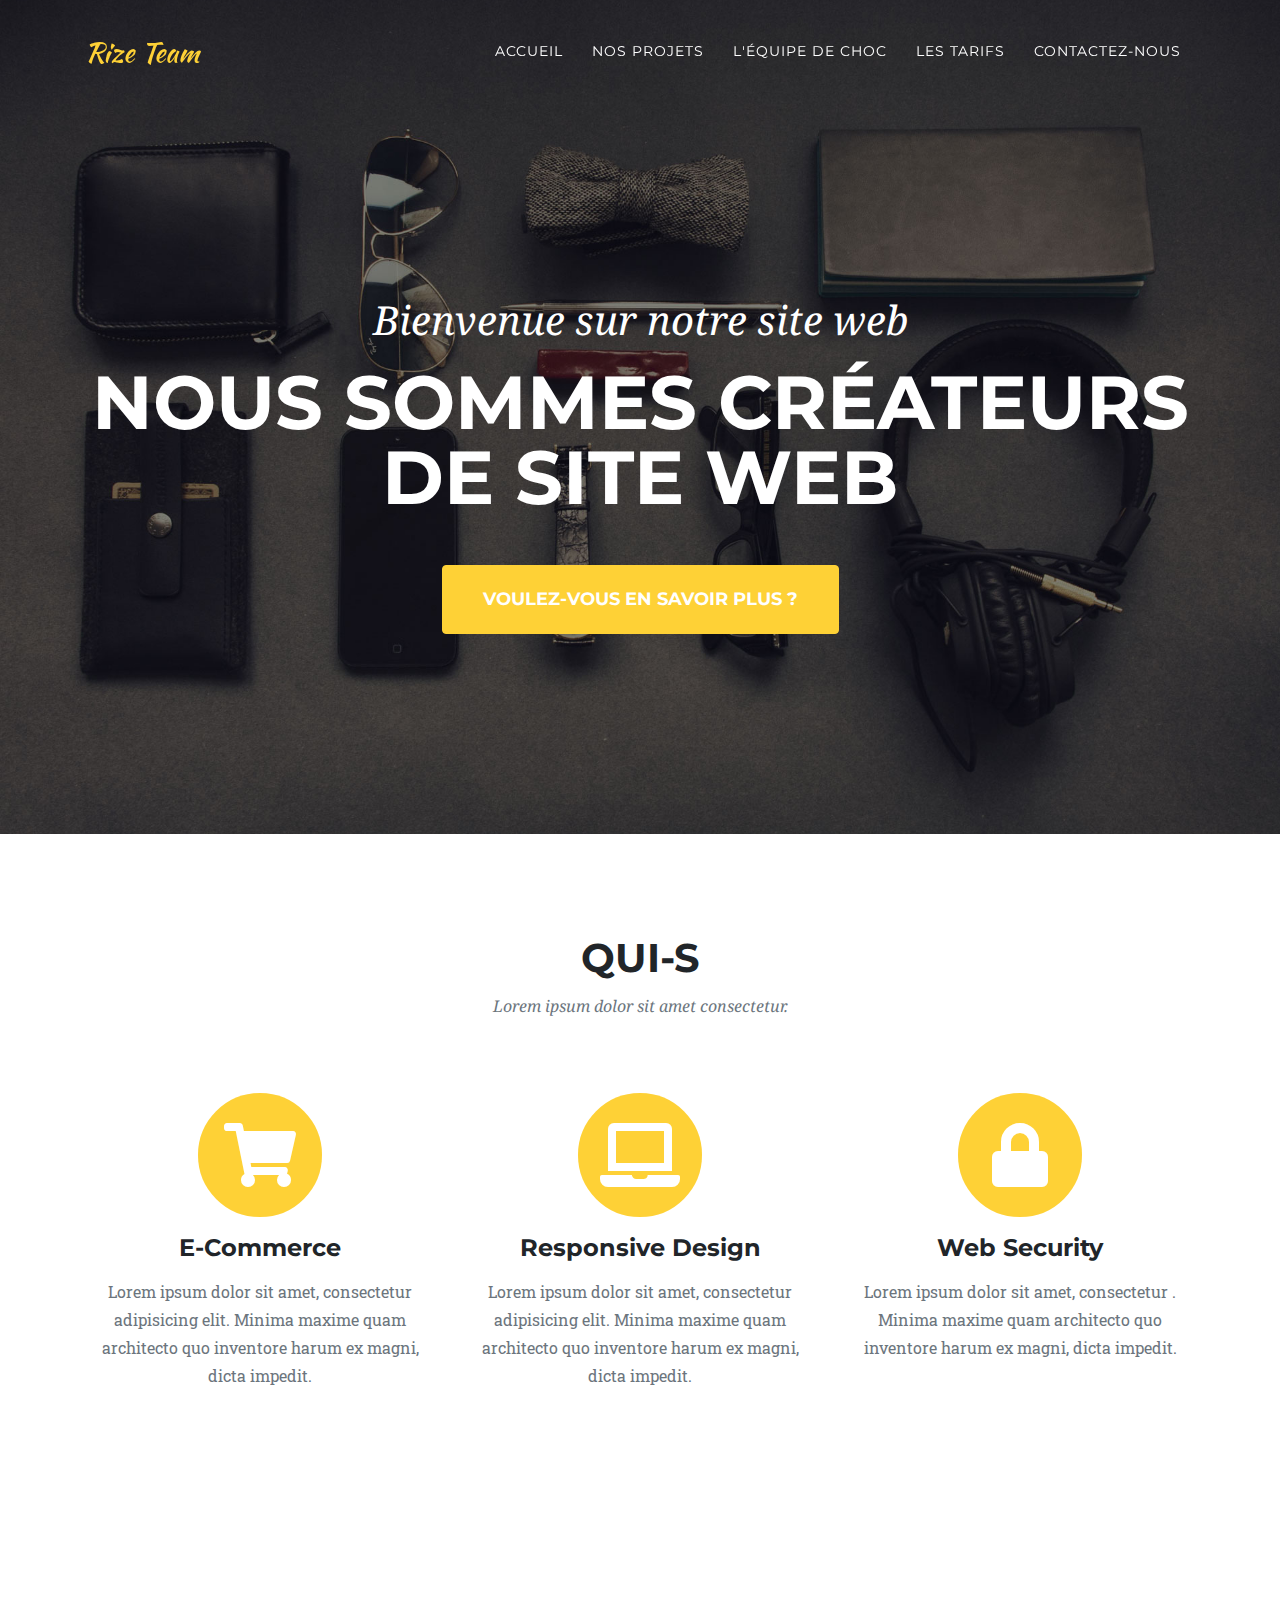
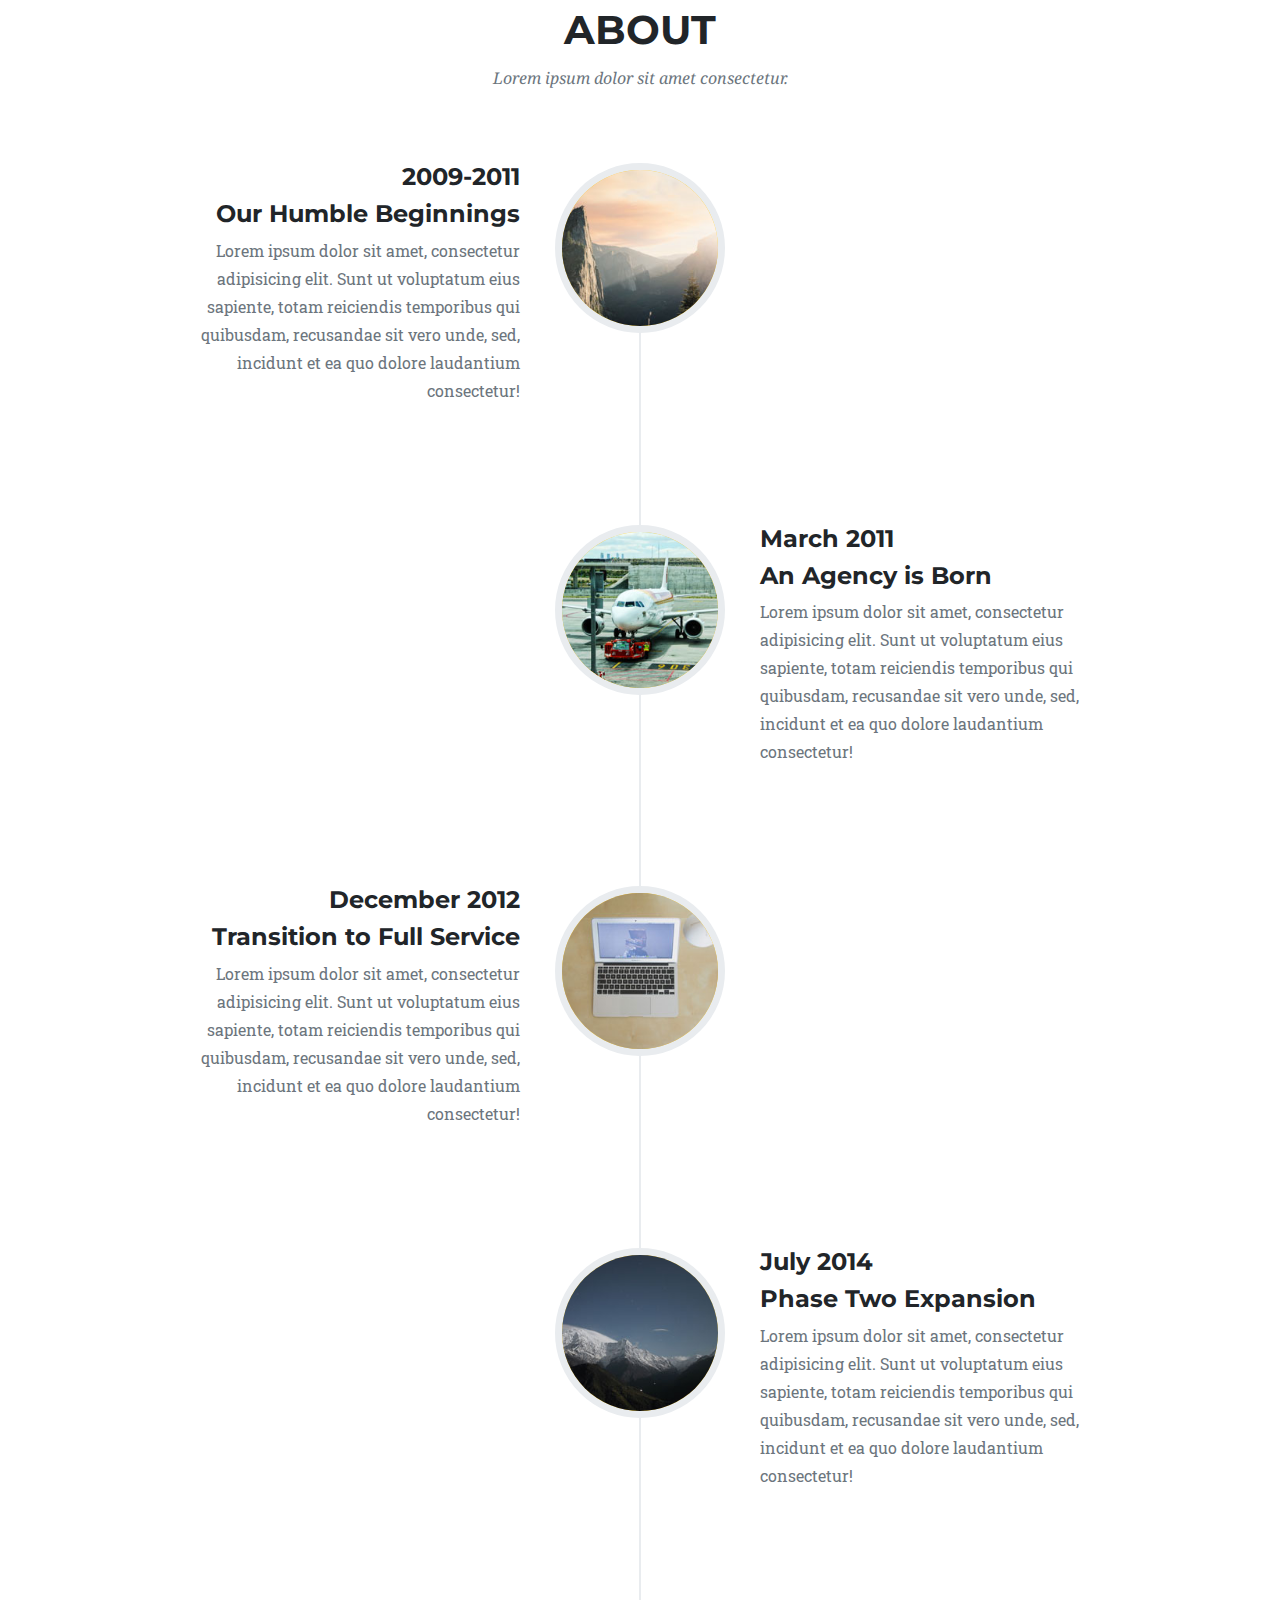
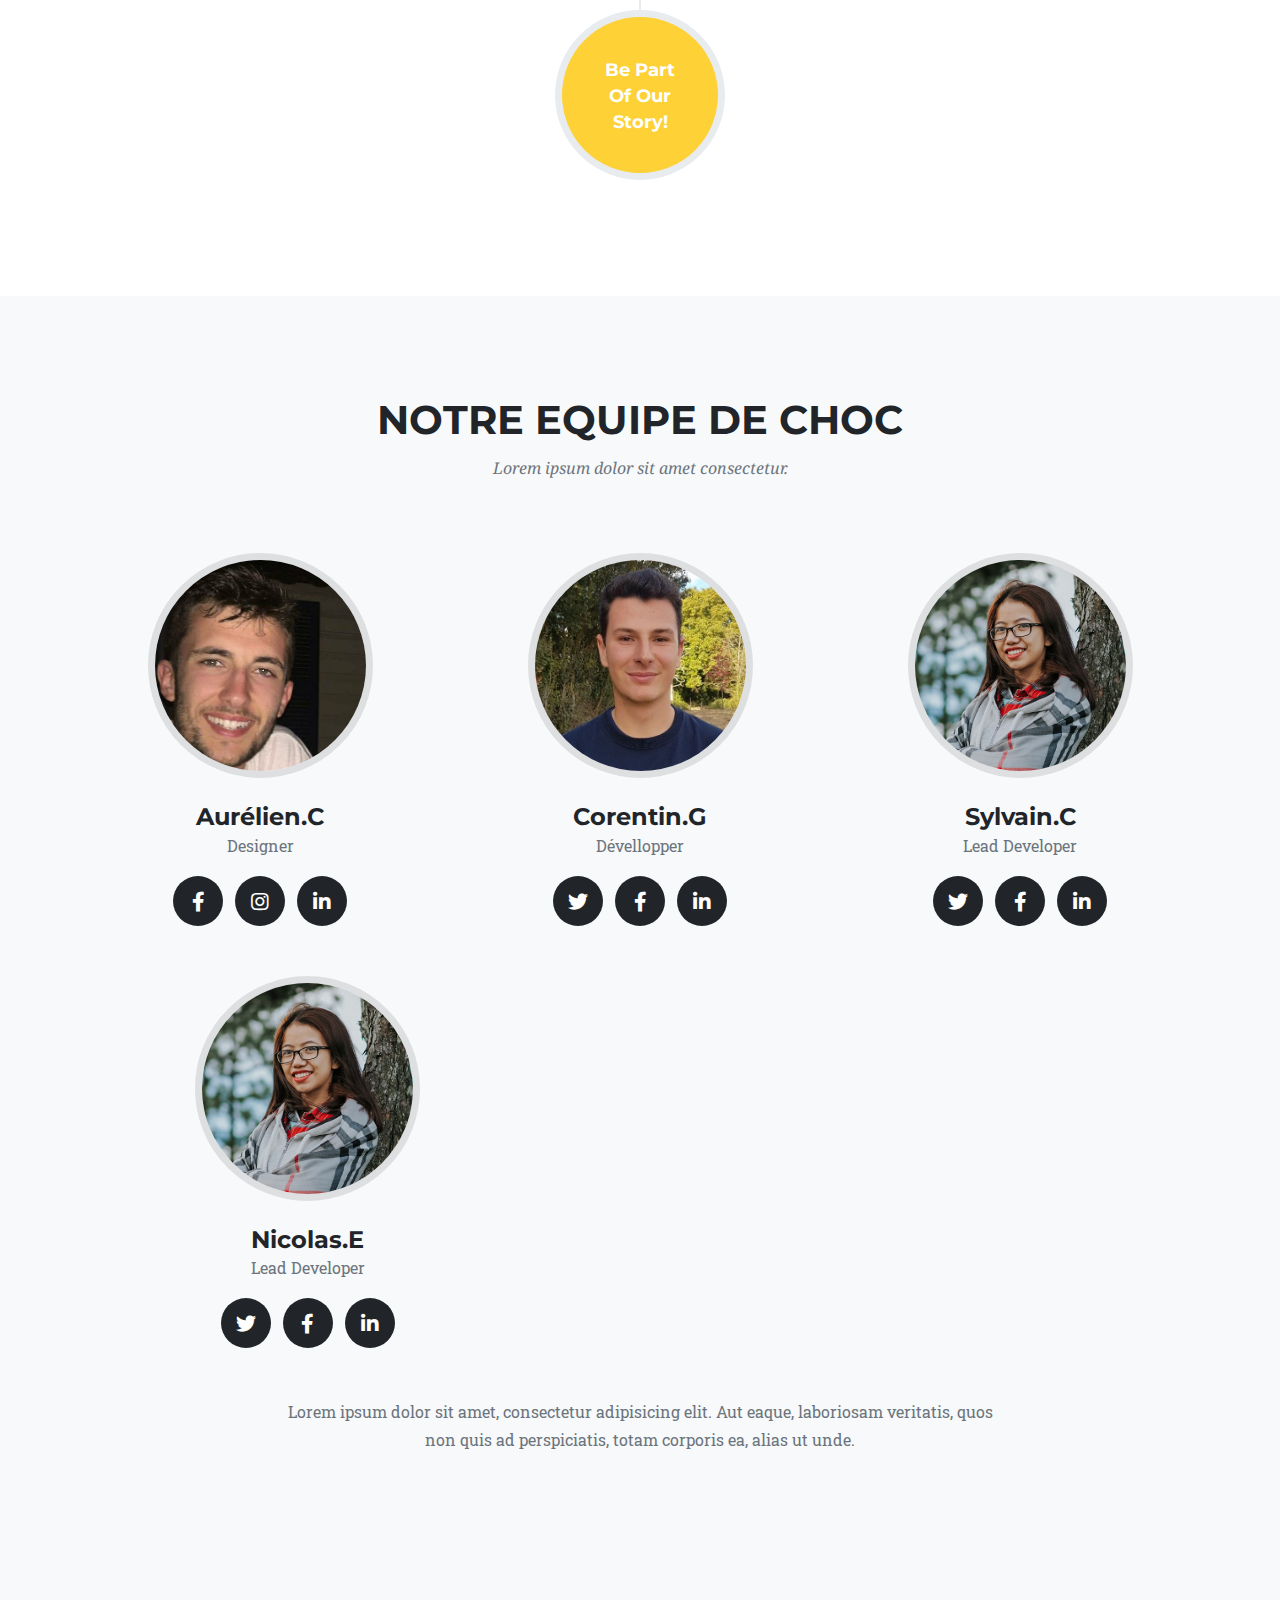
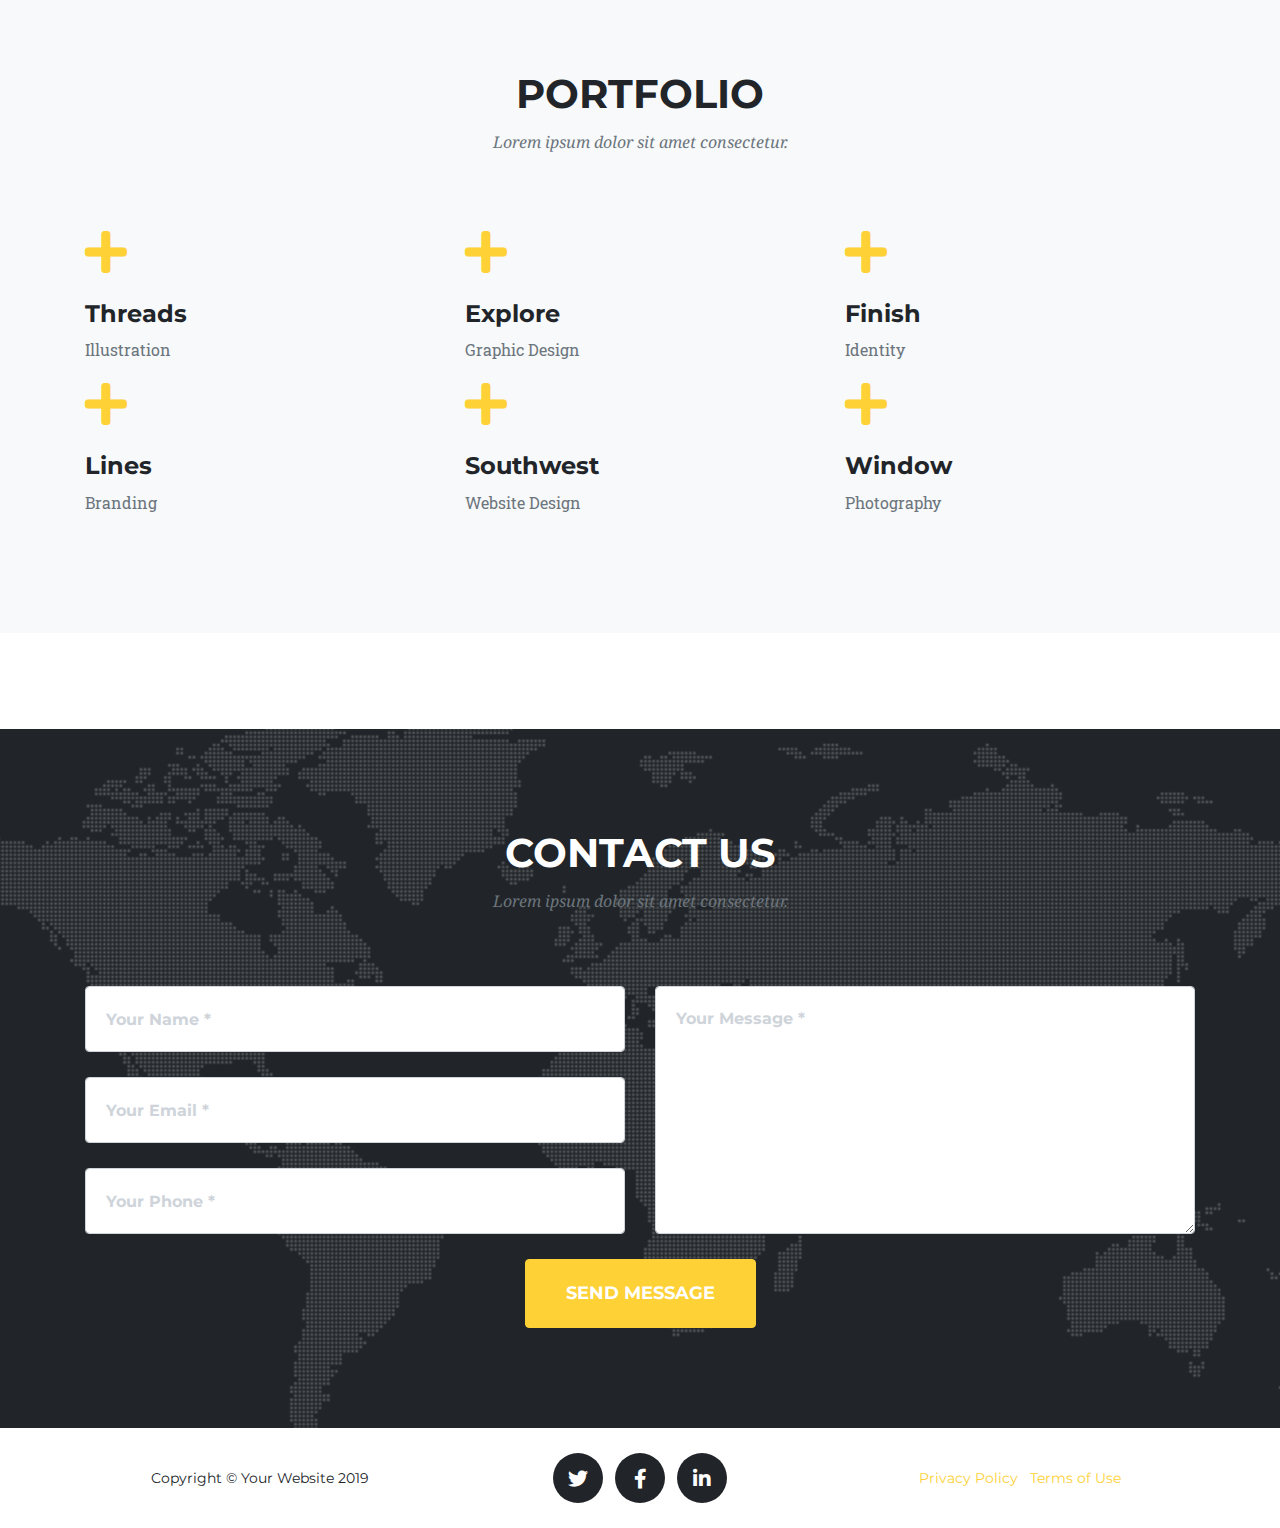
==== src/index.html @ c2635d5c "Hey 2" ====
<!DOCTYPE html>
<html lang="en">

<head>

  <meta charset="utf-8">
  <meta name="viewport" content="width=device-width, initial-scale=1, shrink-to-fit=no">
  <meta name="description" content="">
  <meta name="author" content="">

  <title>Rize Project</title>

  <!-- Bootstrap core CSS -->
  <link href="../vendor/bootstrap/css/bootstrap.min.css" rel="stylesheet">

  <!-- Custom fonts for this template -->
  <link href="../vendor/fontawesome-free/css/all.min.css" rel="stylesheet" type="text/css">
  <link href="https://fonts.googleapis.com/css?family=Montserrat:400,700" rel="stylesheet" type="text/css">
  <link href='https://fonts.googleapis.com/css?family=Kaushan+Script' rel='stylesheet' type='text/css'>
  <link href='https://fonts.googleapis.com/css?family=Droid+Serif:400,700,400italic,700italic' rel='stylesheet' type='text/css'>
  <link href='https://fonts.googleapis.com/css?family=Roboto+Slab:400,100,300,700' rel='stylesheet' type='text/css'>

  <!-- Custom styles for this template -->
  <link href="../css/agency.min.css" rel="stylesheet">
  <title>ta daronne corentin</title>

</head>

<body id="page-top">

  <!-- Navigation -->
  <nav class="navbar navbar-expand-lg navbar-dark fixed-top" id="mainNav">
    <div class="container">
      <a class="navbar-brand js-scroll-trigger" href="#page-top">Rize Team</a>
      <button class="navbar-toggler navbar-toggler-right" type="button" data-toggle="collapse" data-target="#navbarResponsive" aria-controls="navbarResponsive" aria-expanded="false" aria-label="Toggle navigation">
        Menu
        <i class="fas fa-bars"></i>
      </button>
      <div class="collapse navbar-collapse" id="navbarResponsive">
        <ul class="navbar-nav text-uppercase ml-auto">
          <li class="nav-item">
            <a class="nav-link js-scroll-trigger" href="#main">accueil</a>
          </li>
          <li class="nav-item">
            <a class="nav-link js-scroll-trigger" href="#ourProject">Nos projets</a>
          </li>
          <li class="nav-item">
            <a class="nav-link js-scroll-trigger" href="#team">L'équipe de choc</a>
          </li>
          <li class="nav-item">
            <a class="nav-link js-scroll-trigger" href="#price">Les tarifs</a>
          </li>         
        
          <li class="nav-item">
            <a class="nav-link js-scroll-trigger" href="#contact">Contactez-nous</a>
          </li>
        </ul>
      </div>
    </div>
  </nav>

  <!-- Header -->
  <header class="masthead">
    <div class="container">
      <div class="intro-text">
        <div class="intro-lead-in">Bienvenue sur notre site web</div>
        <div class="intro-heading text-uppercase">nous sommes créateurs de site web</div>
        <a class="btn btn-primary btn-xl text-uppercase js-scroll-trigger" href="#services">Voulez-vous en savoir plus ?</a>
      </div>
    </div>
  </header>

  <!-- Services -->
  <section class="page-section" id="main">
    <div class="container">
      <div class="row">
        <div class="col-lg-12 text-center">
          <h2 class="section-heading text-uppercase">Qui-s</h2>
          <h3 class="section-subheading text-muted">Lorem ipsum dolor sit amet consectetur.</h3>
        </div>
      </div>
      <div class="row text-center">
        <div class="col-md-4">
          <span class="fa-stack fa-4x">
            <i class="fas fa-circle fa-stack-2x text-primary"></i>
            <i class="fas fa-shopping-cart fa-stack-1x fa-inverse"></i>
          </span>
          <h4 class="service-heading">E-Commerce</h4>
          <p class="text-muted">Lorem ipsum dolor sit amet, consectetur adipisicing elit. Minima maxime quam architecto quo inventore harum ex magni, dicta impedit.</p>
        </div>
        <div class="col-md-4">
          <span class="fa-stack fa-4x">
            <i class="fas fa-circle fa-stack-2x text-primary"></i>
            <i class="fas fa-laptop fa-stack-1x fa-inverse"></i>
          </span>
          <h4 class="service-heading">Responsive Design</h4>
          <p class="text-muted">Lorem ipsum dolor sit amet, consectetur adipisicing elit. Minima maxime quam architecto quo inventore harum ex magni, dicta impedit.</p>
        </div>
        <div class="col-md-4">
          <span class="fa-stack fa-4x">
            <i class="fas fa-circle fa-stack-2x text-primary"></i>
            <i class="fas fa-lock fa-stack-1x fa-inverse"></i>
          </span>
          <h4 class="service-heading">Web Security</h4>
          <p class="text-muted">Lorem ipsum dolor sit amet, consectetur . Minima maxime quam architecto quo inventore harum ex magni, dicta impedit.</p>
        </div>
      </div>
    </div>
  </section>


  <!-- ourProject -->
  <section class="page-section" id="ourProject">
    <div class="container">
      <div class="row">
        <div class="col-lg-12 text-center">
          <h2 class="section-heading text-uppercase">About</h2>
          <h3 class="section-subheading text-muted">Lorem ipsum dolor sit amet consectetur.</h3>
        </div>
      </div>
      <div class="row">
        <div class="col-lg-12">
          <ul class="timeline">
            <li>
              <div class="timeline-image">
                <img class="rounded-circle img-fluid" src="../img/about/1.jpg" alt="">
              </div>
              <div class="timeline-panel">
                <div class="timeline-heading">
                  <h4>2009-2011</h4>
                  <h4 class="subheading">Our Humble Beginnings</h4>
                </div>
                <div class="timeline-body">
                  <p class="text-muted">Lorem ipsum dolor sit amet, consectetur adipisicing elit. Sunt ut voluptatum eius sapiente, totam reiciendis temporibus qui quibusdam, recusandae sit vero unde, sed, incidunt et ea quo dolore laudantium consectetur!</p>
                </div>
              </div>
            </li>
            <li class="timeline-inverted">
              <div class="timeline-image">
                <img class="rounded-circle img-fluid" src="../img/about/2.jpg" alt="">
              </div>
              <div class="timeline-panel">
                <div class="timeline-heading">
                  <h4>March 2011</h4>
                  <h4 class="subheading">An Agency is Born</h4>
                </div>
                <div class="timeline-body">
                  <p class="text-muted">Lorem ipsum dolor sit amet, consectetur adipisicing elit. Sunt ut voluptatum eius sapiente, totam reiciendis temporibus qui quibusdam, recusandae sit vero unde, sed, incidunt et ea quo dolore laudantium consectetur!</p>
                </div>
              </div>
            </li>
            <li>
              <div class="timeline-image">
                <img class="rounded-circle img-fluid" src="../img/about/3.jpg" alt="">
              </div>
              <div class="timeline-panel">
                <div class="timeline-heading">
                  <h4>December 2012</h4>
                  <h4 class="subheading">Transition to Full Service</h4>
                </div>
                <div class="timeline-body">
                  <p class="text-muted">Lorem ipsum dolor sit amet, consectetur adipisicing elit. Sunt ut voluptatum eius sapiente, totam reiciendis temporibus qui quibusdam, recusandae sit vero unde, sed, incidunt et ea quo dolore laudantium consectetur!</p>
                </div>
              </div>
            </li>
            <li class="timeline-inverted">
              <div class="timeline-image">
                <img class="rounded-circle img-fluid" src="../img/about/4.jpg" alt="">
              </div>
              <div class="timeline-panel">
                <div class="timeline-heading">
                  <h4>July 2014</h4>
                  <h4 class="subheading">Phase Two Expansion</h4>
                </div>
                <div class="timeline-body">
                  <p class="text-muted">Lorem ipsum dolor sit amet, consectetur adipisicing elit. Sunt ut voluptatum eius sapiente, totam reiciendis temporibus qui quibusdam, recusandae sit vero unde, sed, incidunt et ea quo dolore laudantium consectetur!</p>
                </div>
              </div>
            </li>
            <li class="timeline-inverted">
              <div class="timeline-image">
                <h4>Be Part
                  <br>Of Our
                  <br>Story!</h4>
              </div>
            </li>
          </ul>
        </div>
      </div>
    </div>
  </section>

<!--  Team -->
   <section class="bg-light page-section" id="team">
    <div class="container">
      <div class="row">
        <div class="col-lg-12 text-center">
          <h2 class="section-heading text-uppercase">Notre Equipe de choc</h2>
          <h3 class="section-subheading text-muted">Lorem ipsum dolor sit amet consectetur.</h3>
        </div>
      </div>
      <div class="row">
        <div class="col-sm-4">
          <div class="team-member">
            <img class="mx-auto rounded-circle" src="../img/team/ppAurel.jpg" alt="">
            <h4>Aurélien.C</h4>
            <p class="text-muted">Designer</p>
            <ul class="list-inline social-buttons">
              <li class="list-inline-item">
                <a href="https://www.facebook.com/aurelien.colloc">
                  <i class="fab fa-facebook-f"></i>
                </a>
              </li>
              <li class="list-inline-item">
                <a href="https://www.instagram.com/aurelien.colloc/">
                  <i class="fab fa-instagram"></i>
                </a>
              </li>
              <li class="list-inline-item">
                <a href="https://www.linkedin.com/in/aur%C3%A9lien-colloc-49581a16b/">
                  <i class="fab fa-linkedin-in"></i>
                </a>
              </li>
            </ul>
          </div>
        </div>
        <div class="col-sm-4">
          <div class="team-member">
            <img class="mx-auto rounded-circle" src="../img/team/ppCoco.jpg" alt="">
            <h4>Corentin.G</h4>
            <p class="text-muted">Dévellopper</p>
            <ul class="list-inline social-buttons">
              <li class="list-inline-item">
                <a href="#">
                  <i class="fab fa-twitter"></i>
                </a>
              </li>
              <li class="list-inline-item">
                <a href="#https://www.facebook.com/corentin.gautier.716">
                  <i class="fab fa-facebook-f"></i>
                </a>
              </li>
              <li class="list-inline-item">
                <a href="#https://www.linkedin.com/in/corentin-gautier-b81b11162/">
                  <i class="fab fa-linkedin-in"></i>
                </a>
              </li>
            </ul>
          </div>
        </div>
        <div class="col-sm-4">
          <div class="team-member">
            <img class="mx-auto rounded-circle" src="../img/team/3.jpg" alt="">
            <h4>Sylvain.C</h4>
            <p class="text-muted">Lead Developer</p>
            <ul class="list-inline social-buttons">
              <li class="list-inline-item">
                <a href="#">
                  <i class="fab fa-twitter"></i>
                </a>
              </li>
              <li class="list-inline-item">
                <a href="#">
                  <i class="fab fa-facebook-f"></i>
                </a>
              </li>
              <li class="list-inline-item">
                <a href="#">
                  <i class="fab fa-linkedin-in"></i>
                </a>
              </li>
            </ul>
          </div>
        </div>
        <div class="col-sm-5" class = "align-center">
          <div class="team-member">
            <img class="mx-auto rounded-circle" src="../img/team/3.jpg" alt="">
            <h4>Nicolas.E</h4>
            <p class="text-muted">Lead Developer</p>
            <ul class="list-inline social-buttons">
              <li class="list-inline-item">
                <a href="#">
                  <i class="fab fa-twitter"></i>
                </a>
              </li>
              <li class="list-inline-item">
                <a href="#">
                  <i class="fab fa-facebook-f"></i>
                </a>
              </li>
              <li class="list-inline-item">
                <a href="#">
                  <i class="fab fa-linkedin-in"></i>
                </a>
              </li>
            </ul>
          </div>
        </div>
      </div>
      <div class="row">
        <div class="col-lg-8 mx-auto text-center">
          <p class="large text-muted">Lorem ipsum dolor sit amet, consectetur adipisicing elit. Aut eaque, laboriosam veritatis, quos non quis ad perspiciatis, totam corporis ea, alias ut unde.</p>
        </div>
      </div>
    </div>
  </section>

  <!-- Portfolio Grid -->
  <section class="bg-light page-section" id="price">
    <div class="container">
      <div class="row">
        <div class="col-lg-12 text-center">
          <h2 class="section-heading text-uppercase">Portfolio</h2>
          <h3 class="section-subheading text-muted">Lorem ipsum dolor sit amet consectetur.</h3>
        </div>
      </div>
      <div class="row">
        <div class="col-md-4 col-sm-6 portfolio-item">
          <a class="portfolio-link" data-toggle="modal" href="#portfolioModal1">
            <div class="portfolio-hover">
              <div class="portfolio-hover-content">
                <i class="fas fa-plus fa-3x"></i>
              </div>
            </div>
            <img class="img-fluid" src="img/portfolio/01-thumbnail.jpg" alt="">
          </a>
          <div class="portfolio-caption">
            <h4>Threads</h4>
            <p class="text-muted">Illustration</p>
          </div>
        </div>
        <div class="col-md-4 col-sm-6 portfolio-item">
          <a class="portfolio-link" data-toggle="modal" href="#portfolioModal2">
            <div class="portfolio-hover">
              <div class="portfolio-hover-content">
                <i class="fas fa-plus fa-3x"></i>
              </div>
            </div>
            <img class="img-fluid" src="img/portfolio/02-thumbnail.jpg" alt="">
          </a>
          <div class="portfolio-caption">
            <h4>Explore</h4>
            <p class="text-muted">Graphic Design</p>
          </div>
        </div>
        <div class="col-md-4 col-sm-6 portfolio-item">
          <a class="portfolio-link" data-toggle="modal" href="#portfolioModal3">
            <div class="portfolio-hover">
              <div class="portfolio-hover-content">
                <i class="fas fa-plus fa-3x"></i>
              </div>
            </div>
            <img class="img-fluid" src="img/portfolio/03-thumbnail.jpg" alt="">
          </a>
          <div class="portfolio-caption">
            <h4>Finish</h4>
            <p class="text-muted">Identity</p>
          </div>
        </div>
        <div class="col-md-4 col-sm-6 portfolio-item">
          <a class="portfolio-link" data-toggle="modal" href="#portfolioModal4">
            <div class="portfolio-hover">
              <div class="portfolio-hover-content">
                <i class="fas fa-plus fa-3x"></i>
              </div>
            </div>
            <img class="img-fluid" src="img/portfolio/04-thumbnail.jpg" alt="">
          </a>
          <div class="portfolio-caption">
            <h4>Lines</h4>
            <p class="text-muted">Branding</p>
          </div>
        </div>
        <div class="col-md-4 col-sm-6 portfolio-item">
          <a class="portfolio-link" data-toggle="modal" href="#portfolioModal5">
            <div class="portfolio-hover">
              <div class="portfolio-hover-content">
                <i class="fas fa-plus fa-3x"></i>
              </div>
            </div>
            <img class="img-fluid" src="img/portfolio/05-thumbnail.jpg" alt="">
          </a>
          <div class="portfolio-caption">
            <h4>Southwest</h4>
            <p class="text-muted">Website Design</p>
          </div>
        </div>
        <div class="col-md-4 col-sm-6 portfolio-item">
          <a class="portfolio-link" data-toggle="modal" href="#portfolioModal6">
            <div class="portfolio-hover">
              <div class="portfolio-hover-content">
                <i class="fas fa-plus fa-3x"></i>
              </div>
            </div>
            <img class="img-fluid" src="img/portfolio/06-thumbnail.jpg" alt="">
          </a>
          <div class="portfolio-caption">
            <h4>Window</h4>
            <p class="text-muted">Photography</p>
          </div>
        </div>
      </div>
    </div>
  </section>

  

 

  <!-- Clients -->
  <section class="py-5">
    <div class="container">
      <div class="row">
        <div class="col-md-3 col-sm-6">
          <a href="#">
            <img class="img-fluid d-block mx-auto" src="img/logos/envato.jpg" alt="">
          </a>
        </div>
        <div class="col-md-3 col-sm-6">
          <a href="#">
            <img class="img-fluid d-block mx-auto" src="img/logos/designmodo.jpg" alt="">
          </a>
        </div>
        <div class="col-md-3 col-sm-6">
          <a href="#">
            <img class="img-fluid d-block mx-auto" src="img/logos/themeforest.jpg" alt="">
          </a>
        </div>
        <div class="col-md-3 col-sm-6">
          <a href="#">
            <img class="img-fluid d-block mx-auto" src="img/logos/creative-market.jpg" alt="">
          </a>
        </div>
      </div>
    </div>
  </section>

  <!-- Contact -->
  <section class="page-section" id="contact">
    <div class="container">
      <div class="row">
        <div class="col-lg-12 text-center">
          <h2 class="section-heading text-uppercase">Contact Us</h2>
          <h3 class="section-subheading text-muted">Lorem ipsum dolor sit amet consectetur.</h3>
        </div>
      </div>
      <div class="row">
        <div class="col-lg-12">
          <form id="contactForm" name="sentMessage" novalidate="novalidate">
            <div class="row">
              <div class="col-md-6">
                <div class="form-group">
                  <input class="form-control" id="name" type="text" placeholder="Your Name *" required="required" data-validation-required-message="Please enter your name.">
                  <p class="help-block text-danger"></p>
                </div>
                <div class="form-group">
                  <input class="form-control" id="email" type="email" placeholder="Your Email *" required="required" data-validation-required-message="Please enter your email address.">
                  <p class="help-block text-danger"></p>
                </div>
                <div class="form-group">
                  <input class="form-control" id="phone" type="tel" placeholder="Your Phone *" required="required" data-validation-required-message="Please enter your phone number.">
                  <p class="help-block text-danger"></p>
                </div>
              </div>
              <div class="col-md-6">
                <div class="form-group">
                  <textarea class="form-control" id="message" placeholder="Your Message *" required="required" data-validation-required-message="Please enter a message."></textarea>
                  <p class="help-block text-danger"></p>
                </div>
              </div>
              <div class="clearfix"></div>
              <div class="col-lg-12 text-center">
                <div id="success"></div>
                <button id="sendMessageButton" class="btn btn-primary btn-xl text-uppercase" type="submit">Send Message</button>
              </div>
            </div>
          </form>
        </div>
      </div>
    </div>
  </section>

  <!-- Footer -->
  <footer class="footer">
    <div class="container">
      <div class="row align-items-center">
        <div class="col-md-4">
          <span class="copyright">Copyright &copy; Your Website 2019</span>
        </div>
        <div class="col-md-4">
          <ul class="list-inline social-buttons">
            <li class="list-inline-item">
              <a href="#">
                <i class="fab fa-twitter"></i>
              </a>
            </li>
            <li class="list-inline-item">
              <a href="#">
                <i class="fab fa-facebook-f"></i>
              </a>
            </li>
            <li class="list-inline-item">
              <a href="#">
                <i class="fab fa-linkedin-in"></i>
              </a>
            </li>
          </ul>
        </div>
        <div class="col-md-4">
          <ul class="list-inline quicklinks">
            <li class="list-inline-item">
              <a href="#">Privacy Policy</a>
            </li>
            <li class="list-inline-item">
              <a href="#">Terms of Use</a>
            </li>
          </ul>
        </div>
      </div>
    </div>
  </footer>

  <!-- Portfolio Modals -->

  <!-- Modal 1 -->
  <div class="portfolio-modal modal fade" id="portfolioModal1" tabindex="-1" role="dialog" aria-hidden="true">
    <div class="modal-dialog">
      <div class="modal-content">
        <div class="close-modal" data-dismiss="modal">
          <div class="lr">
            <div class="rl"></div>
          </div>
        </div>
        <div class="container">
          <div class="row">
            <div class="col-lg-8 mx-auto">
              <div class="modal-body">
                <!-- Project Details Go Here -->
                <h2 class="text-uppercase">Project Name</h2>
                <p class="item-intro text-muted">Lorem ipsum dolor sit amet consectetur.</p>
                <img class="img-fluid d-block mx-auto" src="img/portfolio/01-full.jpg" alt="">
                <p>Use this area to describe your project. Lorem ipsum dolor sit amet, consectetur adipisicing elit. Est blanditiis dolorem culpa incidunt minus dignissimos deserunt repellat aperiam quasi sunt officia expedita beatae cupiditate, maiores repudiandae, nostrum, reiciendis facere nemo!</p>
                <ul class="list-inline">
                  <li>Date: January 2017</li>
                  <li>Client: Threads</li>
                  <li>Category: Illustration</li>
                </ul>
                <button class="btn btn-primary" data-dismiss="modal" type="button">
                  <i class="fas fa-times"></i>
                  Close Project</button>
              </div>
            </div>
          </div>
        </div>
      </div>
    </div>
  </div>

  <!-- Modal 2 -->
  <div class="portfolio-modal modal fade" id="portfolioModal2" tabindex="-1" role="dialog" aria-hidden="true">
    <div class="modal-dialog">
      <div class="modal-content">
        <div class="close-modal" data-dismiss="modal">
          <div class="lr">
            <div class="rl"></div>
          </div>
        </div>
        <div class="container">
          <div class="row">
            <div class="col-lg-8 mx-auto">
              <div class="modal-body">
                <!-- Project Details Go Here -->
                <h2 class="text-uppercase">Project Name</h2>
                <p class="item-intro text-muted">Lorem ipsum dolor sit amet consectetur.</p>
                <img class="img-fluid d-block mx-auto" src="img/portfolio/02-full.jpg" alt="">
                <p>Use this area to describe your project. Lorem ipsum dolor sit amet, consectetur adipisicing elit. Est blanditiis dolorem culpa incidunt minus dignissimos deserunt repellat aperiam quasi sunt officia expedita beatae cupiditate, maiores repudiandae, nostrum, reiciendis facere nemo!</p>
                <ul class="list-inline">
                  <li>Date: January 2017</li>
                  <li>Client: Explore</li>
                  <li>Category: Graphic Design</li>
                </ul>
                <button class="btn btn-primary" data-dismiss="modal" type="button">
                  <i class="fas fa-times"></i>
                  Close Project</button>
              </div>
            </div>
          </div>
        </div>
      </div>
    </div>
  </div>

  <!-- Modal 3 -->
  <div class="portfolio-modal modal fade" id="portfolioModal3" tabindex="-1" role="dialog" aria-hidden="true">
    <div class="modal-dialog">
      <div class="modal-content">
        <div class="close-modal" data-dismiss="modal">
          <div class="lr">
            <div class="rl"></div>
          </div>
        </div>
        <div class="container">
          <div class="row">
            <div class="col-lg-8 mx-auto">
              <div class="modal-body">
                <!-- Project Details Go Here -->
                <h2 class="text-uppercase">Project Name</h2>
                <p class="item-intro text-muted">Lorem ipsum dolor sit amet consectetur.</p>
                <img class="img-fluid d-block mx-auto" src="img/portfolio/03-full.jpg" alt="">
                <p>Use this area to describe your project. Lorem ipsum dolor sit amet, consectetur adipisicing elit. Est blanditiis dolorem culpa incidunt minus dignissimos deserunt repellat aperiam quasi sunt officia expedita beatae cupiditate, maiores repudiandae, nostrum, reiciendis facere nemo!</p>
                <ul class="list-inline">
                  <li>Date: January 2017</li>
                  <li>Client: Finish</li>
                  <li>Category: Identity</li>
                </ul>
                <button class="btn btn-primary" data-dismiss="modal" type="button">
                  <i class="fas fa-times"></i>
                  Close Project</button>
              </div>
            </div>
          </div>
        </div>
      </div>
    </div>
  </div>

  <!-- Modal 4 -->
  <div class="portfolio-modal modal fade" id="portfolioModal4" tabindex="-1" role="dialog" aria-hidden="true">
    <div class="modal-dialog">
      <div class="modal-content">
        <div class="close-modal" data-dismiss="modal">
          <div class="lr">
            <div class="rl"></div>
          </div>
        </div>
        <div class="container">
          <div class="row">
            <div class="col-lg-8 mx-auto">
              <div class="modal-body">
                <!-- Project Details Go Here -->
                <h2 class="text-uppercase">Project Name</h2>
                <p class="item-intro text-muted">Lorem ipsum dolor sit amet consectetur.</p>
                <img class="img-fluid d-block mx-auto" src="img/portfolio/04-full.jpg" alt="">
                <p>Use this area to describe your project. Lorem ipsum dolor sit amet, consectetur adipisicing elit. Est blanditiis dolorem culpa incidunt minus dignissimos deserunt repellat aperiam quasi sunt officia expedita beatae cupiditate, maiores repudiandae, nostrum, reiciendis facere nemo!</p>
                <ul class="list-inline">
                  <li>Date: January 2017</li>
                  <li>Client: Lines</li>
                  <li>Category: Branding</li>
                </ul>
                <button class="btn btn-primary" data-dismiss="modal" type="button">
                  <i class="fas fa-times"></i>
                  Close Project</button>
              </div>
            </div>
          </div>
        </div>
      </div>
    </div>
  </div>

  <!-- Modal 5 -->
  <div class="portfolio-modal modal fade" id="portfolioModal5" tabindex="-1" role="dialog" aria-hidden="true">
    <div class="modal-dialog">
      <div class="modal-content">
        <div class="close-modal" data-dismiss="modal">
          <div class="lr">
            <div class="rl"></div>
          </div>
        </div>
        <div class="container">
          <div class="row">
            <div class="col-lg-8 mx-auto">
              <div class="modal-body">
                <!-- Project Details Go Here -->
                <h2 class="text-uppercase">Project Name</h2>
                <p class="item-intro text-muted">Lorem ipsum dolor sit amet consectetur.</p>
                <img class="img-fluid d-block mx-auto" src="../img/portfolio/05-full.jpg" alt="">
                <p>Use this area to describe your project. Lorem ipsum dolor sit amet, consectetur adipisicing elit. Est blanditiis dolorem culpa incidunt minus dignissimos deserunt repellat aperiam quasi sunt officia expedita beatae cupiditate, maiores repudiandae, nostrum, reiciendis facere nemo!</p>
                <ul class="list-inline">
                  <li>Date: January 2017</li>
                  <li>Client: Southwest</li>
                  <li>Category: Website Design</li>
                </ul>
                <button class="btn btn-primary" data-dismiss="modal" type="button">
                  <i class="fas fa-times"></i>
                  Close Project</button>
              </div>
            </div>
          </div>
        </div>
      </div>
    </div>
  </div>

  <!-- Modal 6 -->
  <div class="portfolio-modal modal fade" id="portfolioModal6" tabindex="-1" role="dialog" aria-hidden="true">
    <div class="modal-dialog">
      <div class="modal-content">
        <div class="close-modal" data-dismiss="modal">
          <div class="lr">
            <div class="rl"></div>
          </div>
        </div>
        <div class="container">
          <div class="row">
            <div class="col-lg-8 mx-auto">
              <div class="modal-body">
                <!-- Project Details Go Here -->
                <h2 class="text-uppercase">Project Name</h2>
                <p class="item-intro text-muted">Lorem ipsum dolor sit amet consectetur.</p>
                <img class="img-fluid d-block mx-auto" src="img/portfolio/06-full.jpg" alt="">
                <p>Use this area to describe your project. Lorem ipsum dolor sit amet, consectetur adipisicing elit. Est blanditiis dolorem culpa incidunt minus dignissimos deserunt repellat aperiam quasi sunt officia expedita beatae cupiditate, maiores repudiandae, nostrum, reiciendis facere nemo!</p>
                <ul class="list-inline">
                  <li>Date: January 2017</li>
                  <li>Client: Window</li>
                  <li>Category: Photography</li>
                </ul>
                <button class="btn btn-primary" data-dismiss="modal" type="button">
                  <i class="fas fa-times"></i>
                  Close Project</button>
              </div>
            </div>
          </div>
        </div>
      </div>
    </div>
  </div>

  <!-- Bootstrap core JavaScript -->
  <script src="../vendor/jquery/jquery.min.js"></script>
  <script src="../vendor/bootstrap/js/bootstrap.bundle.min.js"></script>

  <!-- Plugin JavaScript -->
  <script src="../vendor/jquery-easing/jquery.easing.min.js"></script>

  <!-- Contact form JavaScript -->
  <script src="../js/jqBootstrapValidation.js"></script>
  <script src="../js/contact_me.js"></script>

  <!-- Custom scripts for this template -->
  <script src="../js/agency.min.js"></script>

</body>

</html>
---- css/agency.min.css ----
/*!
 * Start Bootstrap - Agency v5.2.2 (https://startbootstrap.com/template-overviews/agency)
 * Copyright 2013-2019 Start Bootstrap
 * Licensed under MIT (https://github.com/BlackrockDigital/startbootstrap-agency/blob/master/LICENSE)
 */body{overflow-x:hidden;font-family:'Roboto Slab',-apple-system,BlinkMacSystemFont,'Segoe UI',Roboto,'Helvetica Neue',Arial,sans-serif,'Apple Color Emoji','Segoe UI Emoji','Segoe UI Symbol','Noto Color Emoji'}p{line-height:1.75}a{color:#fed136}a:hover{color:#fec503}.text-primary{color:#fed136!important}h1,h2,h3,h4,h5,h6{font-weight:700;font-family:Montserrat,-apple-system,BlinkMacSystemFont,'Segoe UI',Roboto,'Helvetica Neue',Arial,sans-serif,'Apple Color Emoji','Segoe UI Emoji','Segoe UI Symbol','Noto Color Emoji'}.page-section{padding:100px 0}.page-section h2.section-heading{font-size:40px;margin-top:0;margin-bottom:15px}.page-section h3.section-subheading{font-size:16px;font-weight:400;font-style:italic;margin-bottom:75px;text-transform:none;font-family:'Droid Serif',-apple-system,BlinkMacSystemFont,'Segoe UI',Roboto,'Helvetica Neue',Arial,sans-serif,'Apple Color Emoji','Segoe UI Emoji','Segoe UI Symbol','Noto Color Emoji'}@media (min-width:768px){section{padding:150px 0}}::-moz-selection{background:#fed136;text-shadow:none}::selection{background:#fed136;text-shadow:none}img::-moz-selection{background:0 0}img::selection{background:0 0}img::-moz-selection{background:0 0}.btn{font-family:Montserrat,-apple-system,BlinkMacSystemFont,'Segoe UI',Roboto,'Helvetica Neue',Arial,sans-serif,'Apple Color Emoji','Segoe UI Emoji','Segoe UI Symbol','Noto Color Emoji';font-weight:700}.btn-xl{font-size:18px;padding:20px 40px}.btn-primary{background-color:#fed136;border-color:#fed136}.btn-primary:active,.btn-primary:focus,.btn-primary:hover{background-color:#fec810!important;border-color:#fec810!important;color:#fff}.btn-primary:active,.btn-primary:focus{box-shadow:0 0 0 .2rem rgba(254,209,55,.5)!important}#mainNav{background-color:#212529}#mainNav .navbar-toggler{font-size:12px;right:0;padding:13px;text-transform:uppercase;color:#fff;border:0;background-color:#fed136;font-family:Montserrat,-apple-system,BlinkMacSystemFont,'Segoe UI',Roboto,'Helvetica Neue',Arial,sans-serif,'Apple Color Emoji','Segoe UI Emoji','Segoe UI Symbol','Noto Color Emoji'}#mainNav .navbar-brand{color:#fed136;font-family:'Kaushan Script',-apple-system,BlinkMacSystemFont,'Segoe UI',Roboto,'Helvetica Neue',Arial,sans-serif,'Apple Color Emoji','Segoe UI Emoji','Segoe UI Symbol','Noto Color Emoji'}#mainNav .navbar-brand.active,#mainNav .navbar-brand:active,#mainNav .navbar-brand:focus,#mainNav .navbar-brand:hover{color:#fec503}#mainNav .navbar-nav .nav-item .nav-link{font-size:90%;font-weight:400;padding:.75em 0;letter-spacing:1px;color:#fff;font-family:Montserrat,-apple-system,BlinkMacSystemFont,'Segoe UI',Roboto,'Helvetica Neue',Arial,sans-serif,'Apple Color Emoji','Segoe UI Emoji','Segoe UI Symbol','Noto Color Emoji'}#mainNav .navbar-nav .nav-item .nav-link.active,#mainNav .navbar-nav .nav-item .nav-link:hover{color:#fed136}@media (min-width:992px){#mainNav{padding-top:25px;padding-bottom:25px;transition:padding-top .3s,padding-bottom .3s;border:none;background-color:transparent}#mainNav .navbar-brand{font-size:1.75em;transition:all .3s}#mainNav .navbar-nav .nav-item .nav-link{padding:1.1em 1em!important}#mainNav.navbar-shrink{padding-top:0;padding-bottom:0;background-color:#212529}#mainNav.navbar-shrink .navbar-brand{font-size:1.25em;padding:12px 0}}header.masthead{text-align:center;color:#fff;background-image:url(../img/header-bg.jpg);background-repeat:no-repeat;background-attachment:scroll;background-position:center center;background-size:cover}header.masthead .intro-text{padding-top:150px;padding-bottom:100px}header.masthead .intro-text .intro-lead-in{font-size:22px;font-style:italic;line-height:22px;margin-bottom:25px;font-family:'Droid Serif',-apple-system,BlinkMacSystemFont,'Segoe UI',Roboto,'Helvetica Neue',Arial,sans-serif,'Apple Color Emoji','Segoe UI Emoji','Segoe UI Symbol','Noto Color Emoji'}header.masthead .intro-text .intro-heading{font-size:50px;font-weight:700;line-height:50px;margin-bottom:25px;font-family:Montserrat,-apple-system,BlinkMacSystemFont,'Segoe UI',Roboto,'Helvetica Neue',Arial,sans-serif,'Apple Color Emoji','Segoe UI Emoji','Segoe UI Symbol','Noto Color Emoji'}@media (min-width:768px){header.masthead .intro-text{padding-top:300px;padding-bottom:200px}header.masthead .intro-text .intro-lead-in{font-size:40px;font-style:italic;line-height:40px;margin-bottom:25px;font-family:'Droid Serif',-apple-system,BlinkMacSystemFont,'Segoe UI',Roboto,'Helvetica Neue',Arial,sans-serif,'Apple Color Emoji','Segoe UI Emoji','Segoe UI Symbol','Noto Color Emoji'}header.masthead .intro-text .intro-heading{font-size:75px;font-weight:700;line-height:75px;margin-bottom:50px;font-family:Montserrat,-apple-system,BlinkMacSystemFont,'Segoe UI',Roboto,'Helvetica Neue',Arial,sans-serif,'Apple Color Emoji','Segoe UI Emoji','Segoe UI Symbol','Noto Color Emoji'}}.service-heading{margin:15px 0;text-transform:none}#portfolio .portfolio-item{right:0;margin:0 0 15px}#portfolio .portfolio-item .portfolio-link{position:relative;display:block;max-width:400px;margin:0 auto;cursor:pointer}#portfolio .portfolio-item .portfolio-link .portfolio-hover{position:absolute;width:100%;height:100%;transition:all ease .5s;opacity:0;background:rgba(254,209,54,.9)}#portfolio .portfolio-item .portfolio-link .portfolio-hover:hover{opacity:1}#portfolio .portfolio-item .portfolio-link .portfolio-hover .portfolio-hover-content{font-size:20px;position:absolute;top:50%;width:100%;height:20px;margin-top:-12px;text-align:center;color:#fff}#portfolio .portfolio-item .portfolio-link .portfolio-hover .portfolio-hover-content i{margin-top:-12px}#portfolio .portfolio-item .portfolio-link .portfolio-hover .portfolio-hover-content h3,#portfolio .portfolio-item .portfolio-link .portfolio-hover .portfolio-hover-content h4{margin:0}#portfolio .portfolio-item .portfolio-caption{max-width:400px;margin:0 auto;padding:25px;text-align:center;background-color:#fff}#portfolio .portfolio-item .portfolio-caption h4{margin:0;text-transform:none}#portfolio .portfolio-item .portfolio-caption p{font-size:16px;font-style:italic;margin:0;font-family:'Droid Serif',-apple-system,BlinkMacSystemFont,'Segoe UI',Roboto,'Helvetica Neue',Arial,sans-serif,'Apple Color Emoji','Segoe UI Emoji','Segoe UI Symbol','Noto Color Emoji'}#portfolio *{z-index:2}@media (min-width:767px){#portfolio .portfolio-item{margin:0 0 30px}}.portfolio-modal .modal-dialog{margin:1rem;max-width:100vw}.portfolio-modal .modal-content{padding:100px 0;text-align:center}.portfolio-modal .modal-content h2{font-size:3em;margin-bottom:15px}.portfolio-modal .modal-content p{margin-bottom:30px}.portfolio-modal .modal-content p.item-intro{font-size:16px;font-style:italic;margin:20px 0 30px;font-family:'Droid Serif',-apple-system,BlinkMacSystemFont,'Segoe UI',Roboto,'Helvetica Neue',Arial,sans-serif,'Apple Color Emoji','Segoe UI Emoji','Segoe UI Symbol','Noto Color Emoji'}.portfolio-modal .modal-content ul.list-inline{margin-top:0;margin-bottom:30px}.portfolio-modal .modal-content img{margin-bottom:30px}.portfolio-modal .modal-content button{cursor:pointer}.portfolio-modal .close-modal{position:absolute;top:25px;right:25px;width:75px;height:75px;cursor:pointer;background-color:transparent}.portfolio-modal .close-modal:hover{opacity:.3}.portfolio-modal .close-modal .lr{z-index:1051;width:1px;height:75px;margin-left:35px;transform:rotate(45deg);background-color:#212529}.portfolio-modal .close-modal .lr .rl{z-index:1052;width:1px;height:75px;transform:rotate(90deg);background-color:#212529}.timeline{position:relative;padding:0;list-style:none}.timeline:before{position:absolute;top:0;bottom:0;left:40px;width:2px;margin-left:-1.5px;content:'';background-color:#e9ecef}.timeline>li{position:relative;min-height:50px;margin-bottom:50px}.timeline>li:after,.timeline>li:before{display:table;content:' '}.timeline>li:after{clear:both}.timeline>li .timeline-panel{position:relative;float:right;width:100%;padding:0 20px 0 100px;text-align:left}.timeline>li .timeline-panel:before{right:auto;left:-15px;border-right-width:15px;border-left-width:0}.timeline>li .timeline-panel:after{right:auto;left:-14px;border-right-width:14px;border-left-width:0}.timeline>li .timeline-image{position:absolute;z-index:100;left:0;width:80px;height:80px;margin-left:0;text-align:center;color:#fff;border:7px solid #e9ecef;border-radius:100%;background-color:#fed136}.timeline>li .timeline-image h4{font-size:10px;line-height:14px;margin-top:12px}.timeline>li.timeline-inverted>.timeline-panel{float:right;padding:0 20px 0 100px;text-align:left}.timeline>li.timeline-inverted>.timeline-panel:before{right:auto;left:-15px;border-right-width:15px;border-left-width:0}.timeline>li.timeline-inverted>.timeline-panel:after{right:auto;left:-14px;border-right-width:14px;border-left-width:0}.timeline>li:last-child{margin-bottom:0}.timeline .timeline-heading h4{margin-top:0;color:inherit}.timeline .timeline-heading h4.subheading{text-transform:none}.timeline .timeline-body>p,.timeline .timeline-body>ul{margin-bottom:0}@media (min-width:768px){.timeline:before{left:50%}.timeline>li{min-height:100px;margin-bottom:100px}.timeline>li .timeline-panel{float:left;width:41%;padding:0 20px 20px 30px;text-align:right}.timeline>li .timeline-image{left:50%;width:100px;height:100px;margin-left:-50px}.timeline>li .timeline-image h4{font-size:13px;line-height:18px;margin-top:16px}.timeline>li.timeline-inverted>.timeline-panel{float:right;padding:0 30px 20px 20px;text-align:left}}@media (min-width:992px){.timeline>li{min-height:150px}.timeline>li .timeline-panel{padding:0 20px 20px}.timeline>li .timeline-image{width:150px;height:150px;margin-left:-75px}.timeline>li .timeline-image h4{font-size:18px;line-height:26px;margin-top:30px}.timeline>li.timeline-inverted>.timeline-panel{padding:0 20px 20px}}@media (min-width:1200px){.timeline>li{min-height:170px}.timeline>li .timeline-panel{padding:0 20px 20px 100px}.timeline>li .timeline-image{width:170px;height:170px;margin-left:-85px}.timeline>li .timeline-image h4{margin-top:40px}.timeline>li.timeline-inverted>.timeline-panel{padding:0 100px 20px 20px}}.team-member{margin-bottom:50px;text-align:center}.team-member img{width:225px;height:225px;border:7px solid rgba(0,0,0,.1)}.team-member h4{margin-top:25px;margin-bottom:0;text-transform:none}.team-member p{margin-top:0}section#contact{background-color:#212529;background-image:url(../img/map-image.png);background-repeat:no-repeat;background-position:center}section#contact .section-heading{color:#fff}section#contact .form-group{margin-bottom:25px}section#contact .form-group input,section#contact .form-group textarea{padding:20px}section#contact .form-group input.form-control{height:auto}section#contact .form-group textarea.form-control{height:248px}section#contact .form-control:focus{border-color:#fed136;box-shadow:none}section#contact ::-webkit-input-placeholder{font-weight:700;color:#ced4da;font-family:Montserrat,-apple-system,BlinkMacSystemFont,'Segoe UI',Roboto,'Helvetica Neue',Arial,sans-serif,'Apple Color Emoji','Segoe UI Emoji','Segoe UI Symbol','Noto Color Emoji'}section#contact :-moz-placeholder{font-weight:700;color:#ced4da;font-family:Montserrat,-apple-system,BlinkMacSystemFont,'Segoe UI',Roboto,'Helvetica Neue',Arial,sans-serif,'Apple Color Emoji','Segoe UI Emoji','Segoe UI Symbol','Noto Color Emoji'}section#contact ::-moz-placeholder{font-weight:700;color:#ced4da;font-family:Montserrat,-apple-system,BlinkMacSystemFont,'Segoe UI',Roboto,'Helvetica Neue',Arial,sans-serif,'Apple Color Emoji','Segoe UI Emoji','Segoe UI Symbol','Noto Color Emoji'}section#contact :-ms-input-placeholder{font-weight:700;color:#ced4da;font-family:Montserrat,-apple-system,BlinkMacSystemFont,'Segoe UI',Roboto,'Helvetica Neue',Arial,sans-serif,'Apple Color Emoji','Segoe UI Emoji','Segoe UI Symbol','Noto Color Emoji'}.footer{padding:25px 0;text-align:center}.footer span.copyright{font-size:90%;line-height:40px;text-transform:none;font-family:Montserrat,-apple-system,BlinkMacSystemFont,'Segoe UI',Roboto,'Helvetica Neue',Arial,sans-serif,'Apple Color Emoji','Segoe UI Emoji','Segoe UI Symbol','Noto Color Emoji'}.footer ul.quicklinks{font-size:90%;line-height:40px;margin-bottom:0;text-transform:none;font-family:Montserrat,-apple-system,BlinkMacSystemFont,'Segoe UI',Roboto,'Helvetica Neue',Arial,sans-serif,'Apple Color Emoji','Segoe UI Emoji','Segoe UI Symbol','Noto Color Emoji'}ul.social-buttons{margin-bottom:0}ul.social-buttons li a{font-size:20px;line-height:50px;display:block;width:50px;height:50px;transition:all .3s;color:#fff;border-radius:100%;outline:0;background-color:#212529}ul.social-buttons li a:active,ul.social-buttons li a:focus,ul.social-buttons li a:hover{background-color:#fed136}
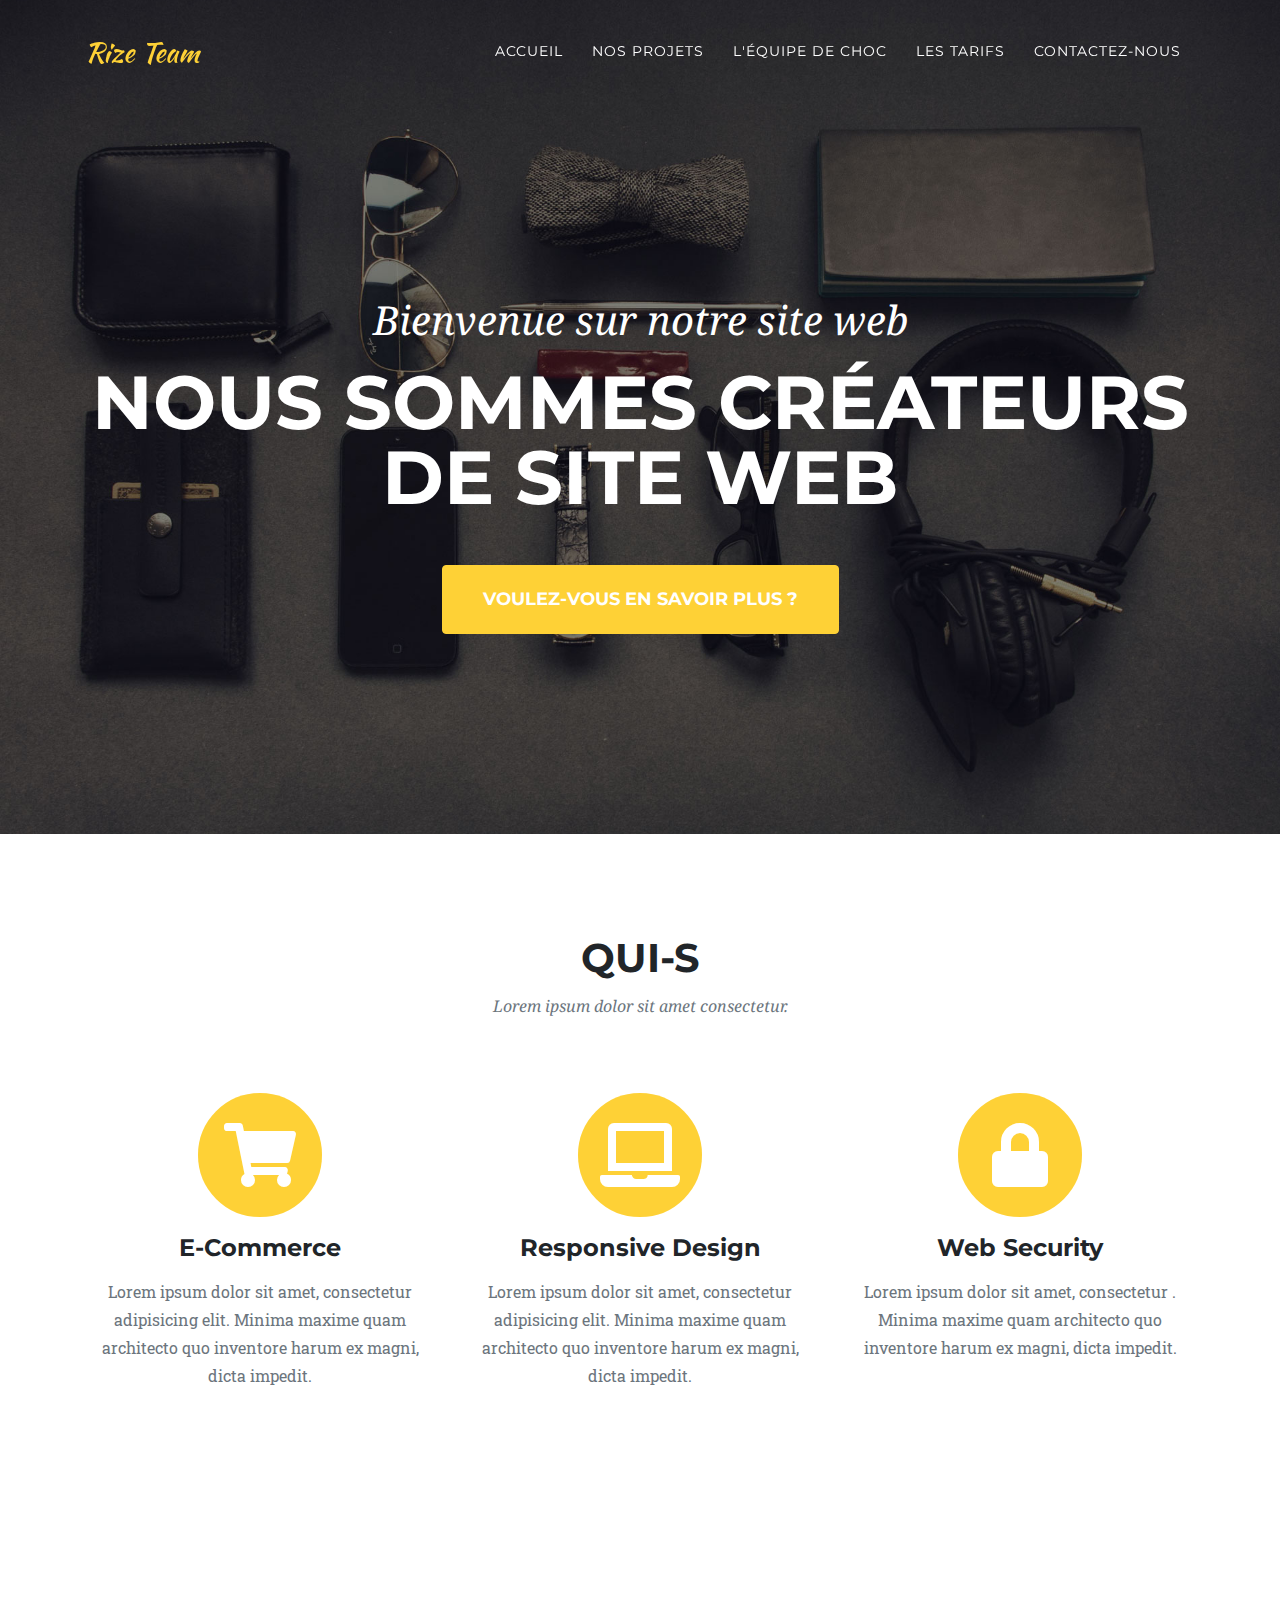
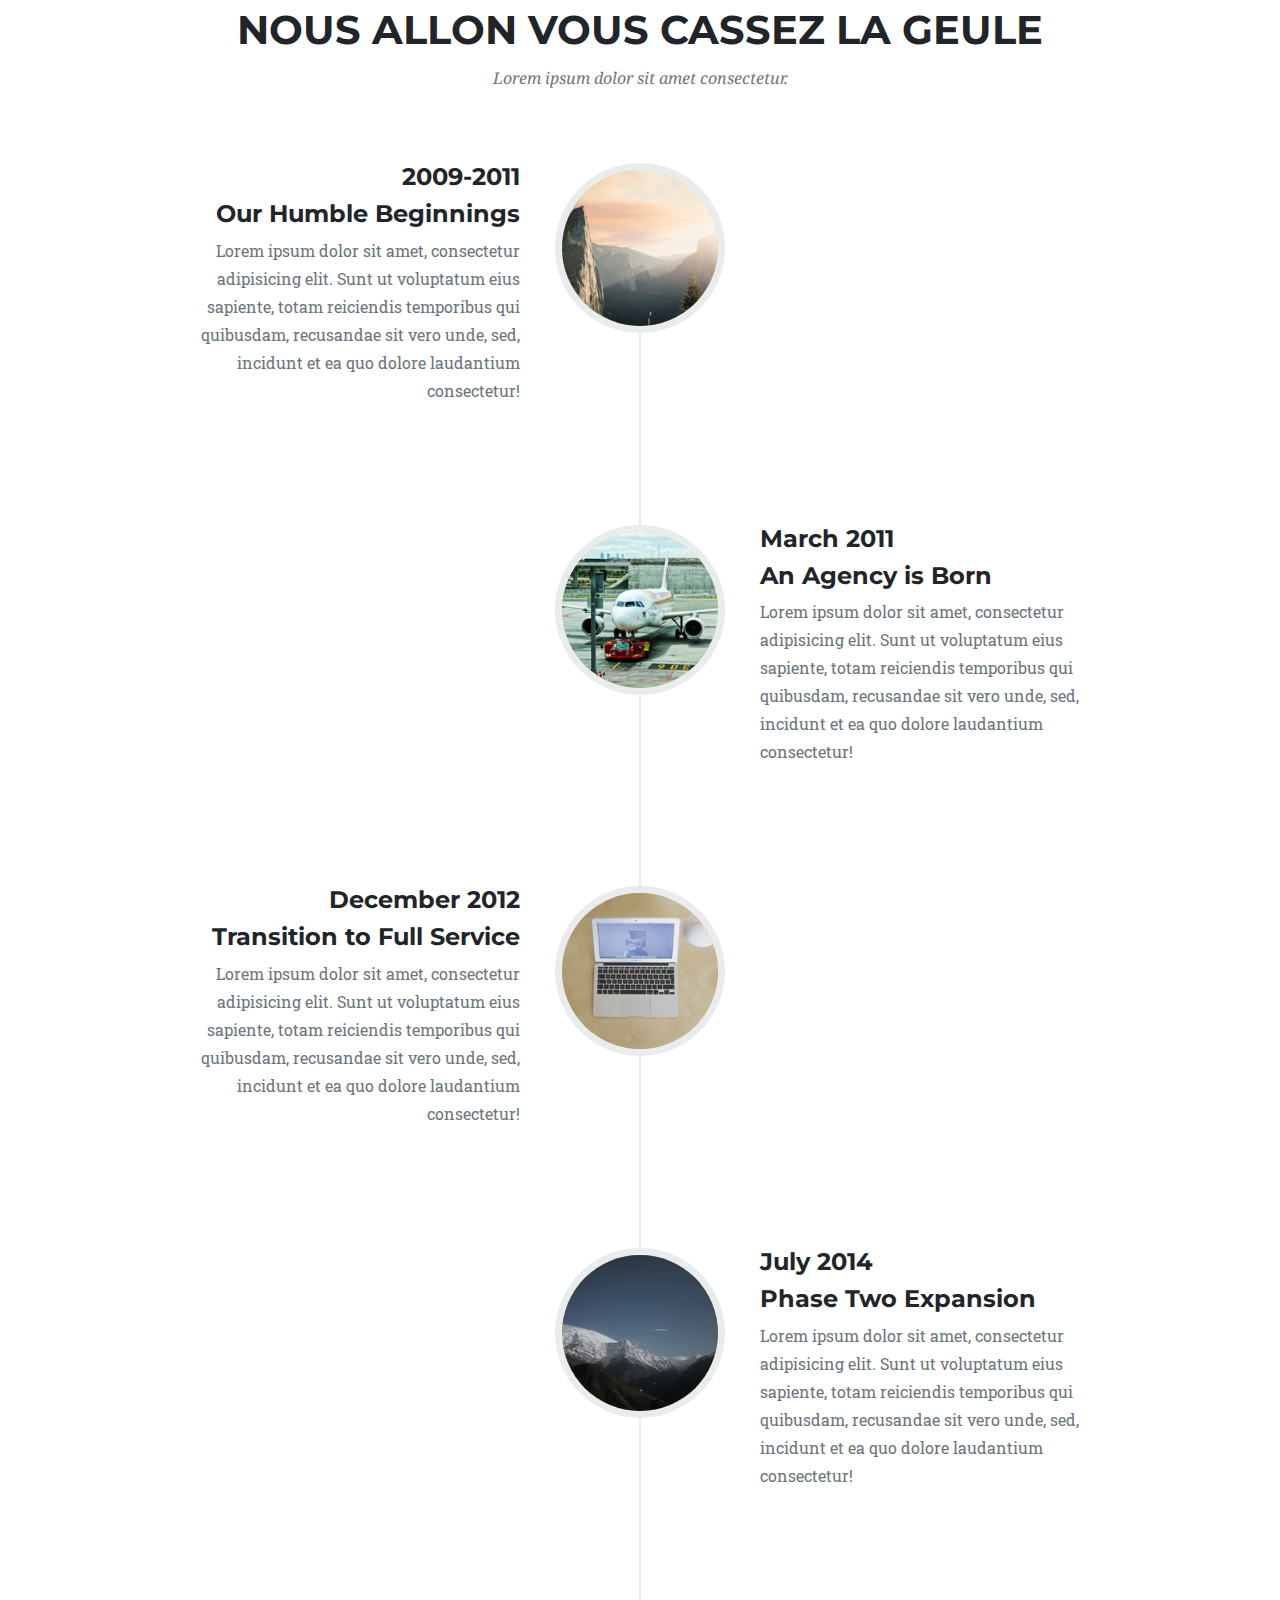
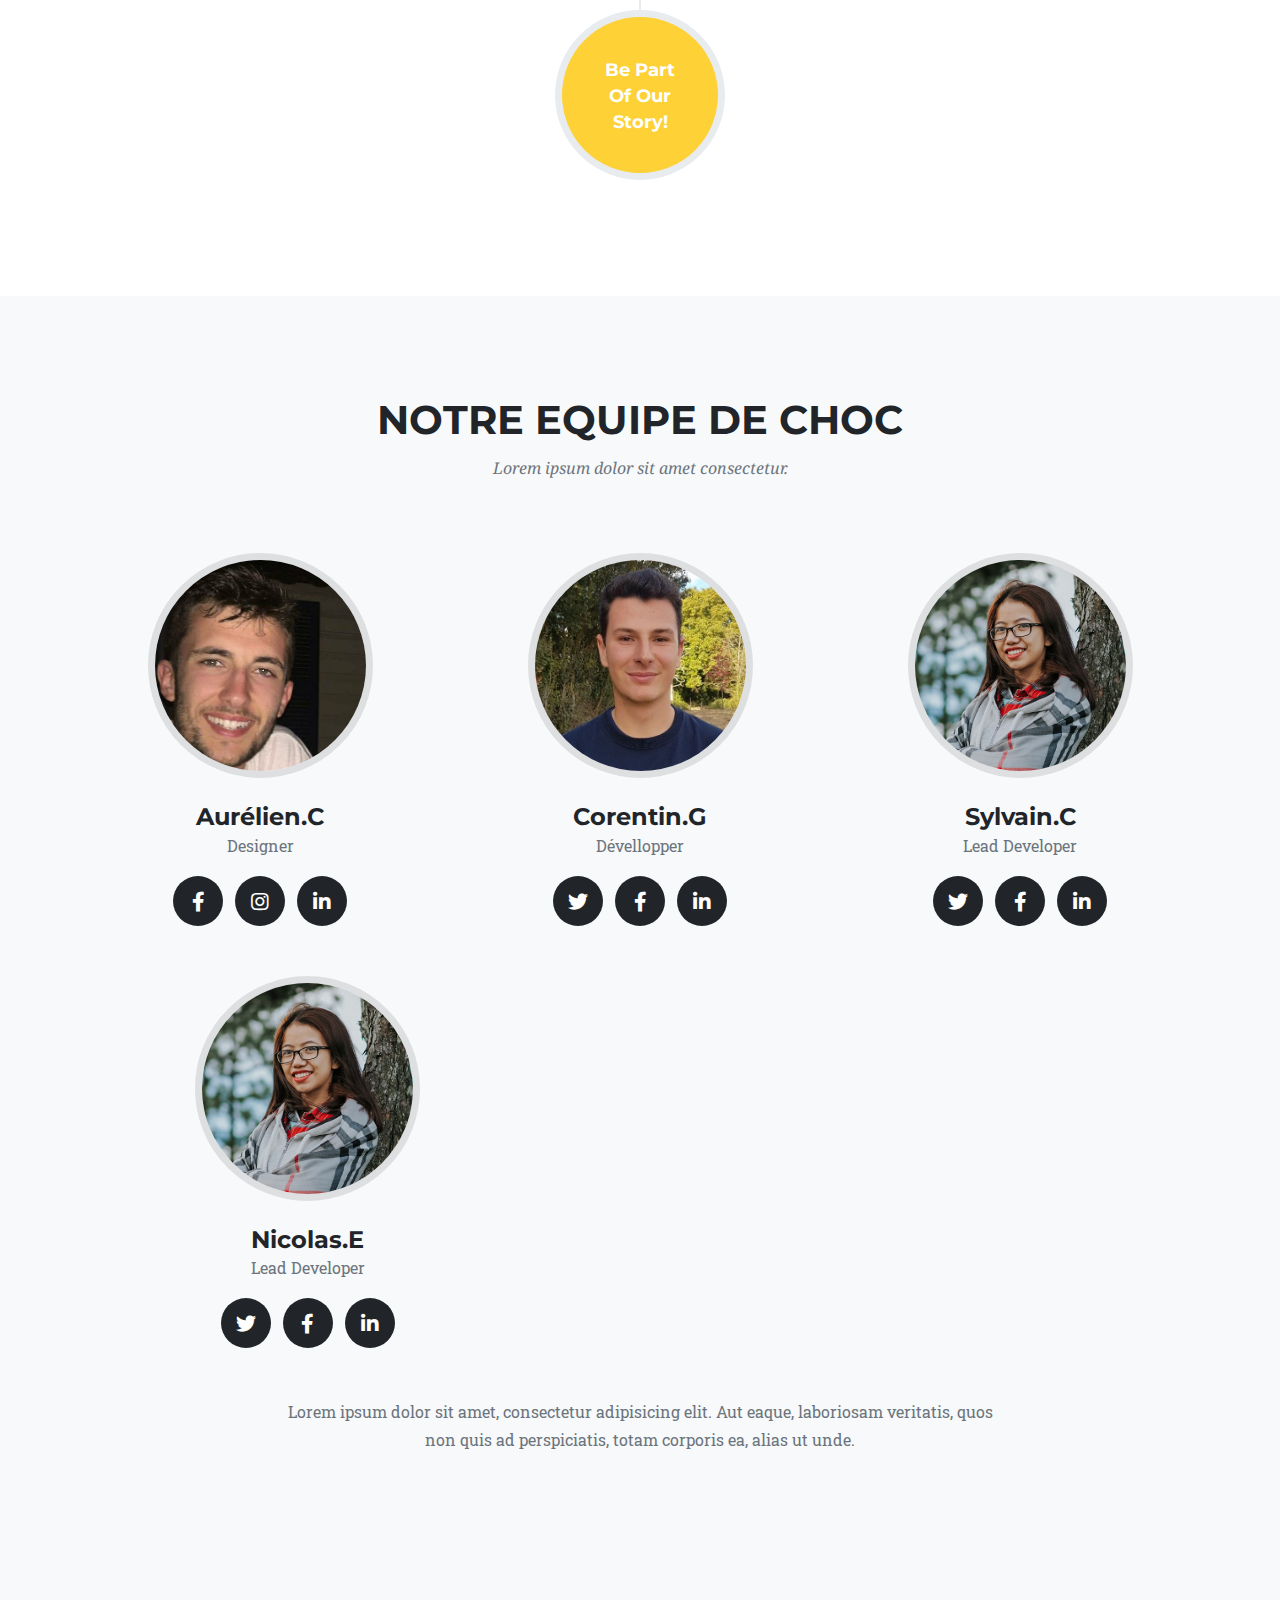
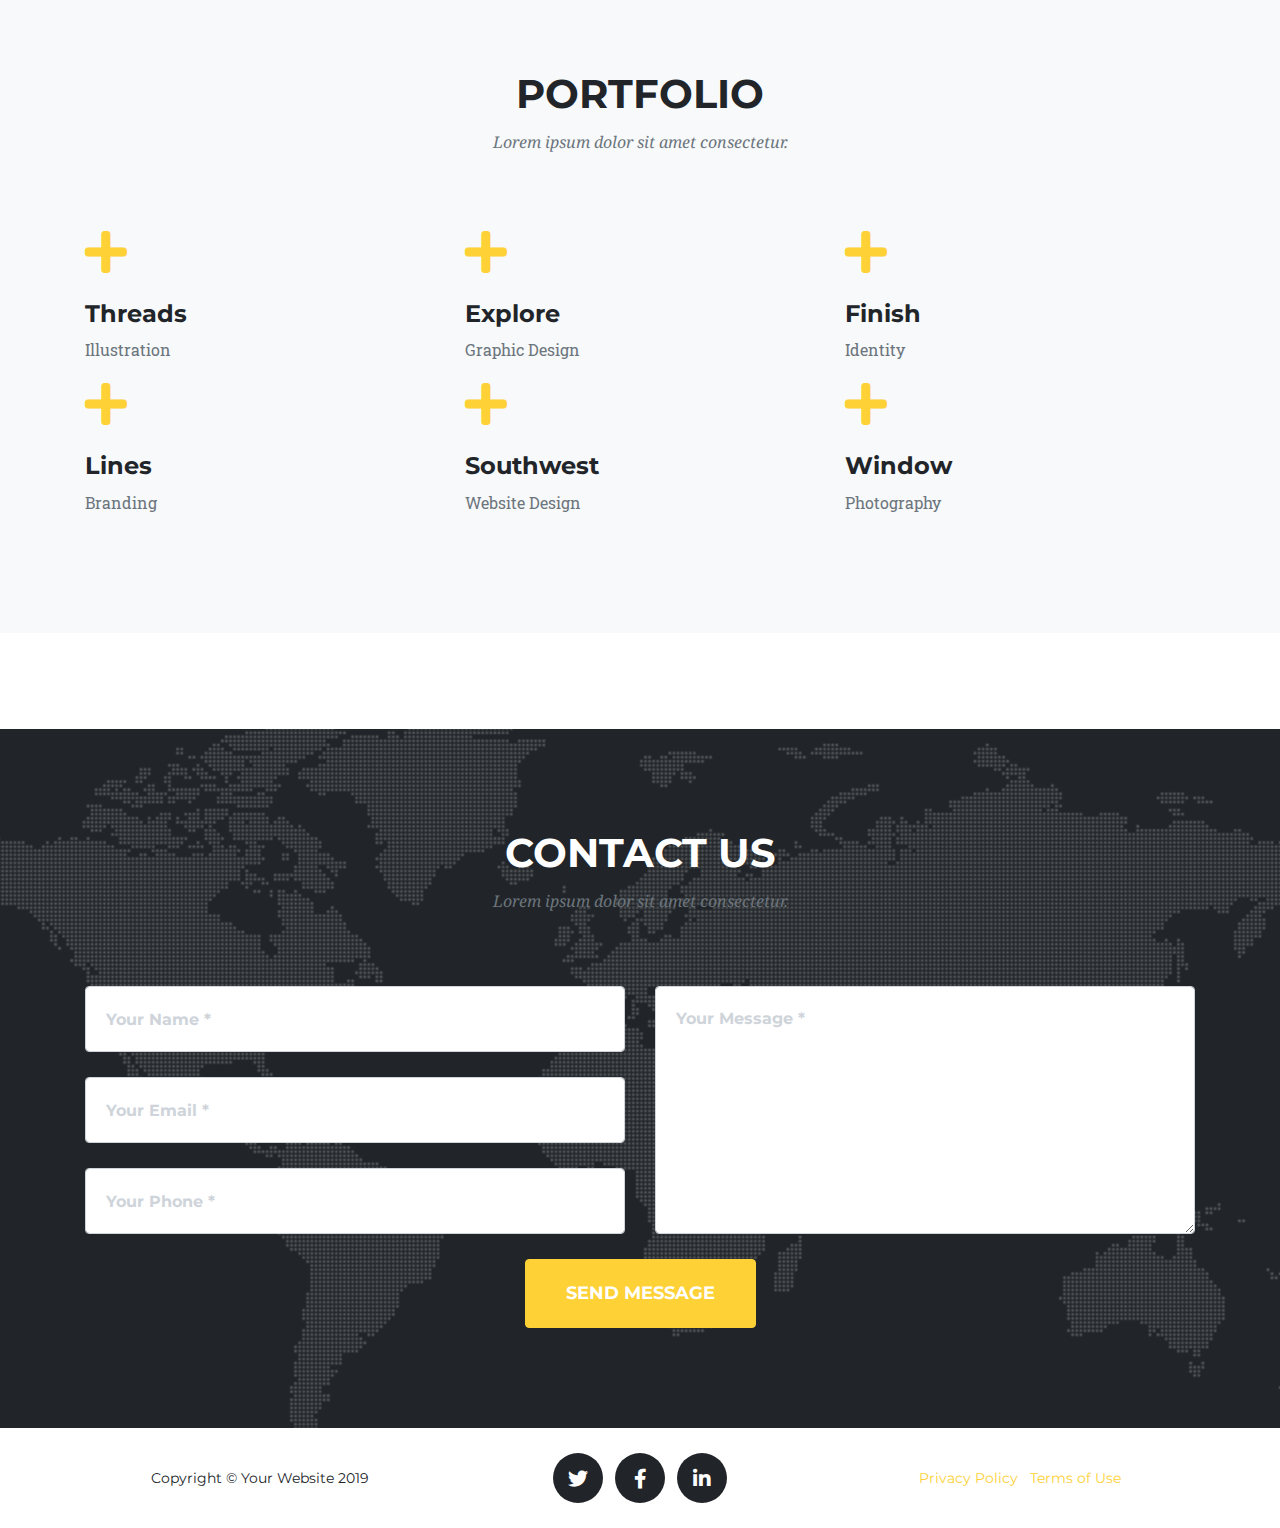
==== commit 7d384bf4: "pd sylbvain" ====
--- a/src/index.html
+++ b/src/index.html
@@ -22,7 +22,7 @@
 
   <!-- Custom styles for this template -->
   <link href="../css/agency.min.css" rel="stylesheet">
-  <title>ta daronne corentin</title>
+ 
 
 </head>
 
@@ -114,7 +114,7 @@
     <div class="container">
       <div class="row">
         <div class="col-lg-12 text-center">
-          <h2 class="section-heading text-uppercase">About</h2>
+          <h2 class="section-heading text-uppercase">Nous Allon vous cassez la geule</h2>
           <h3 class="section-subheading text-muted">Lorem ipsum dolor sit amet consectetur.</h3>
         </div>
       </div>
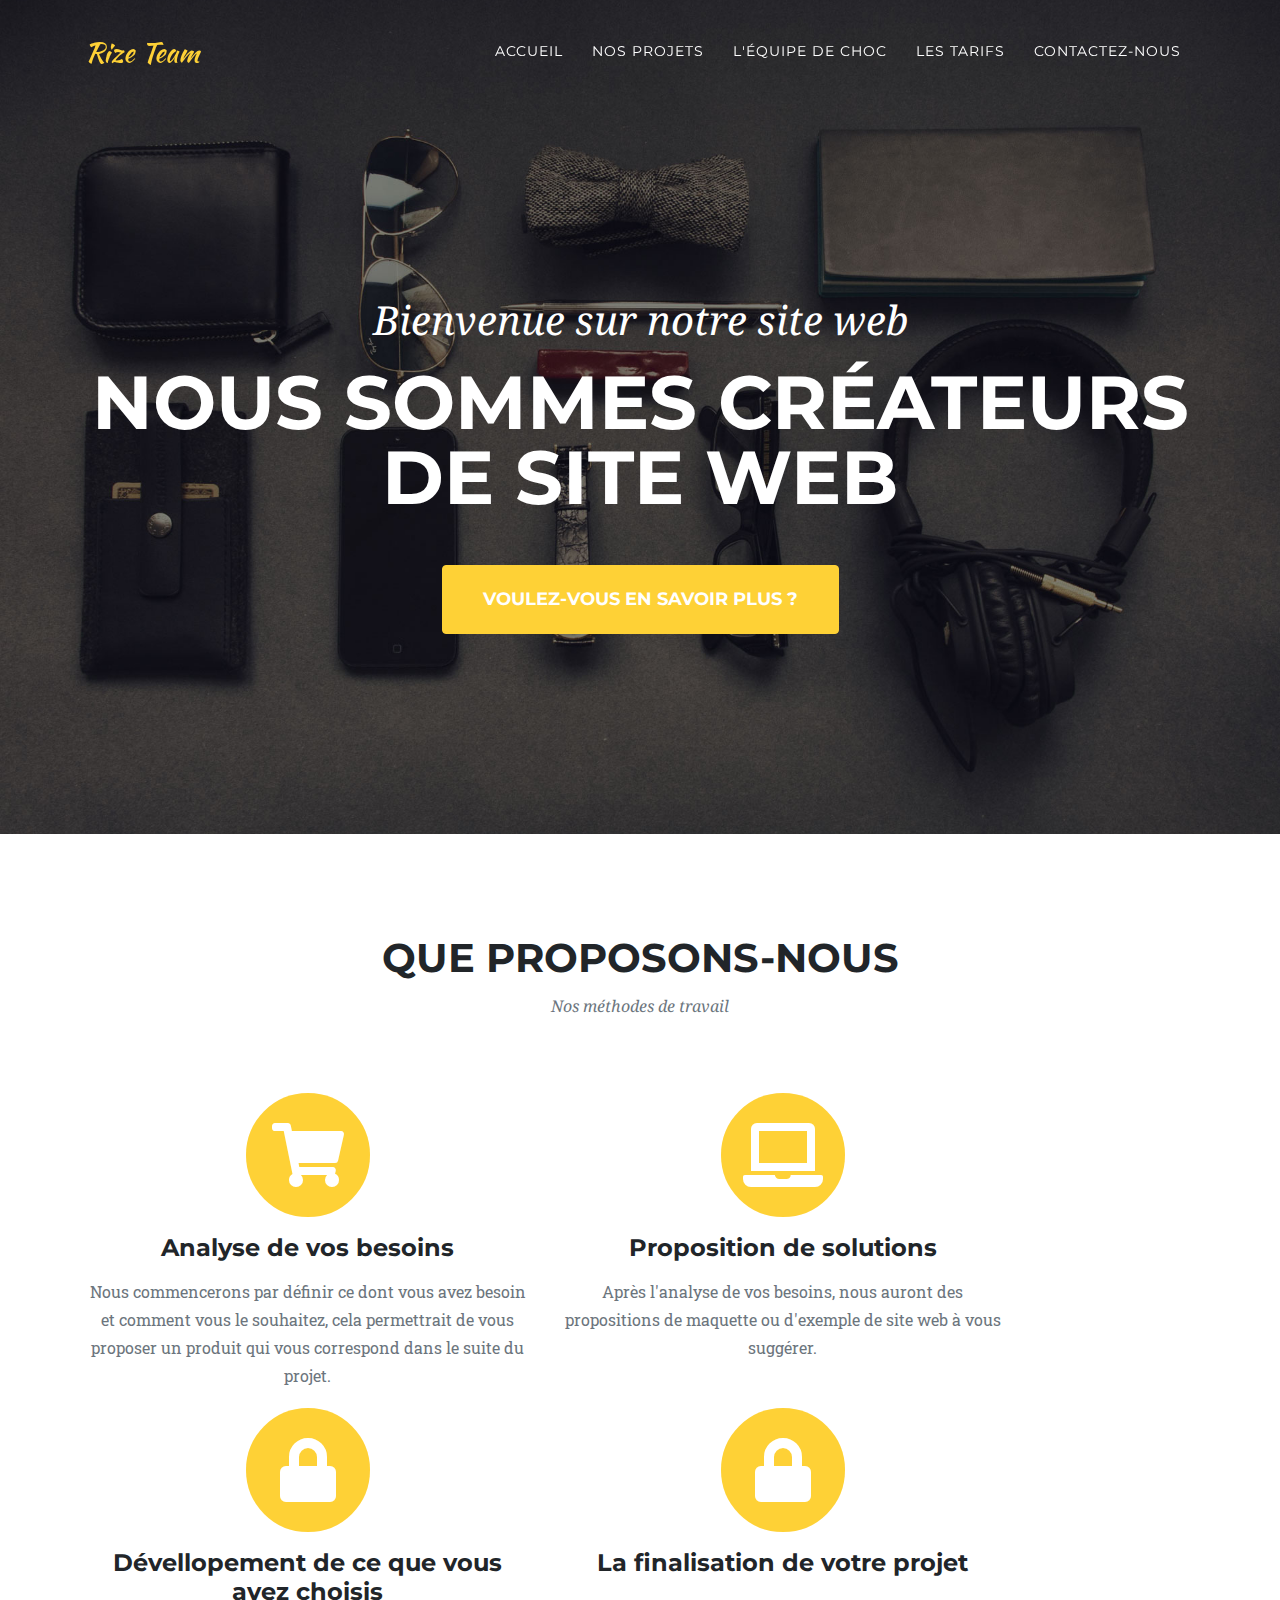
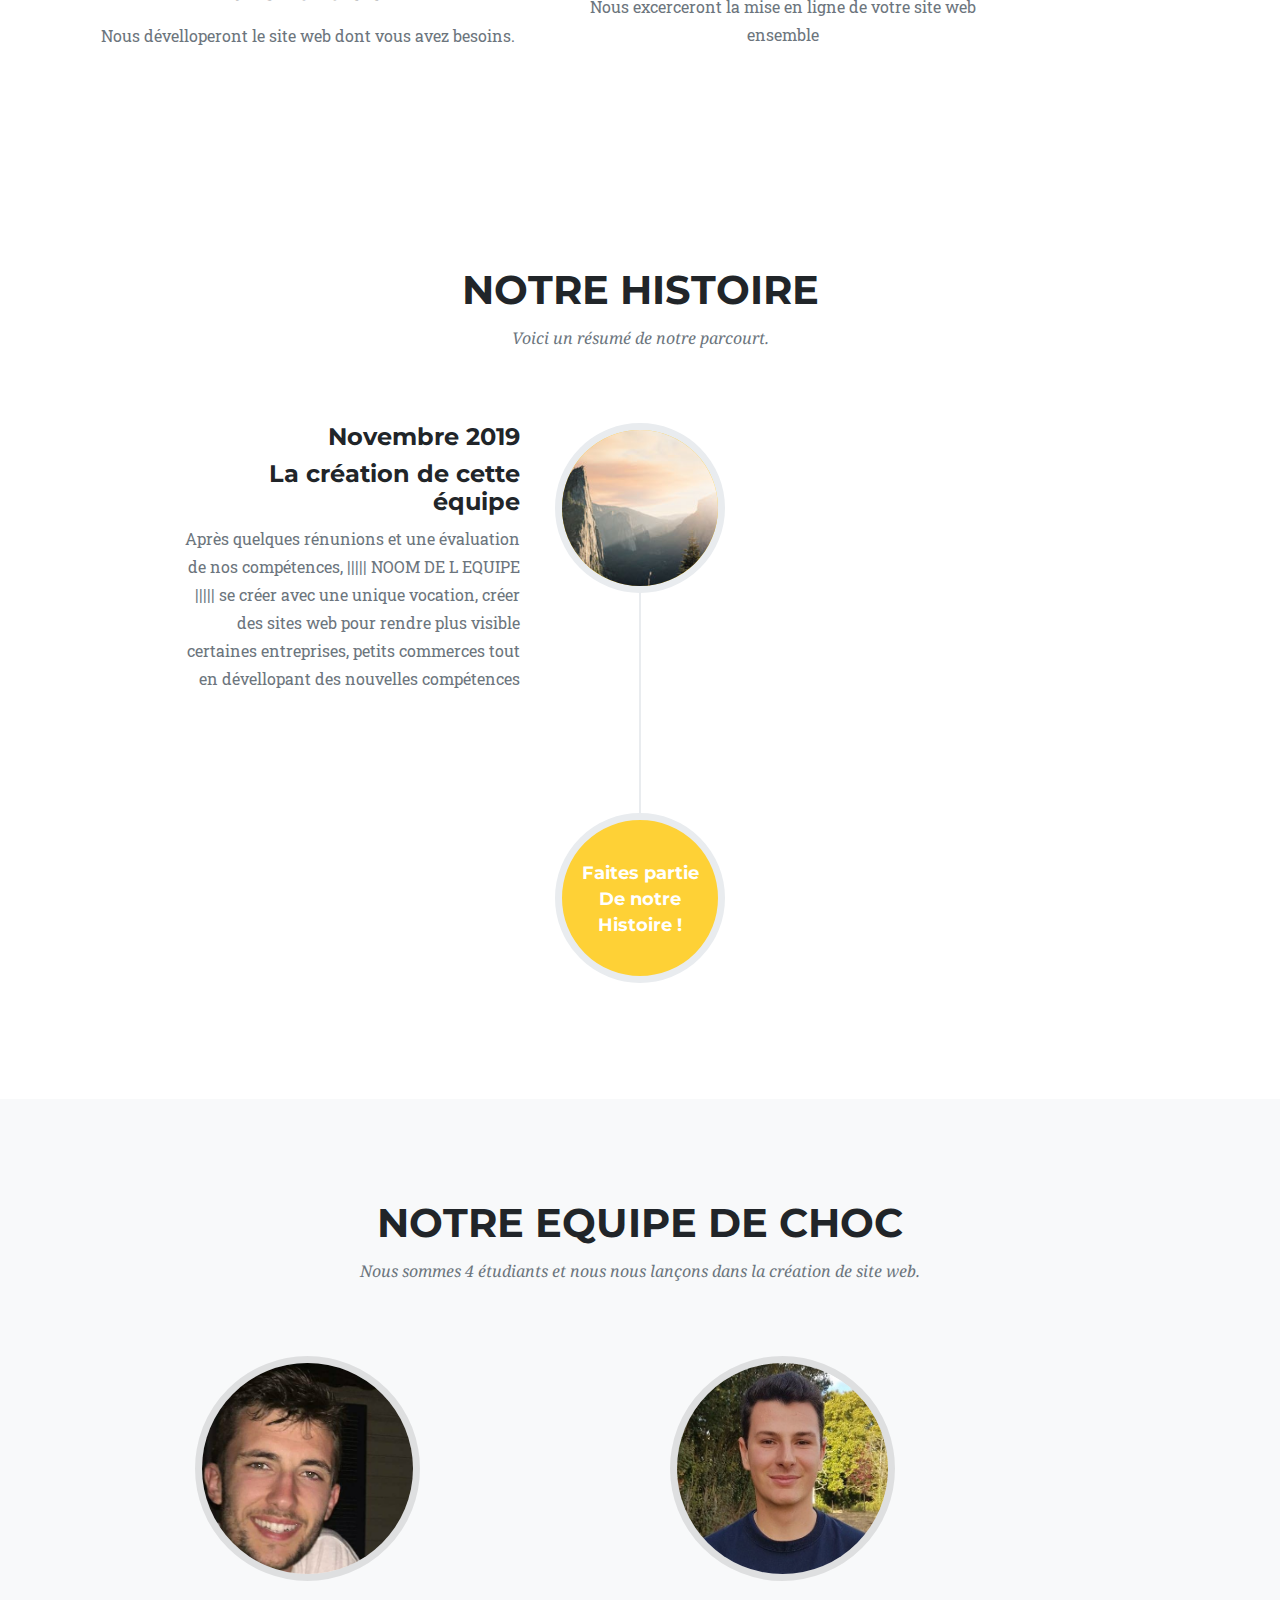
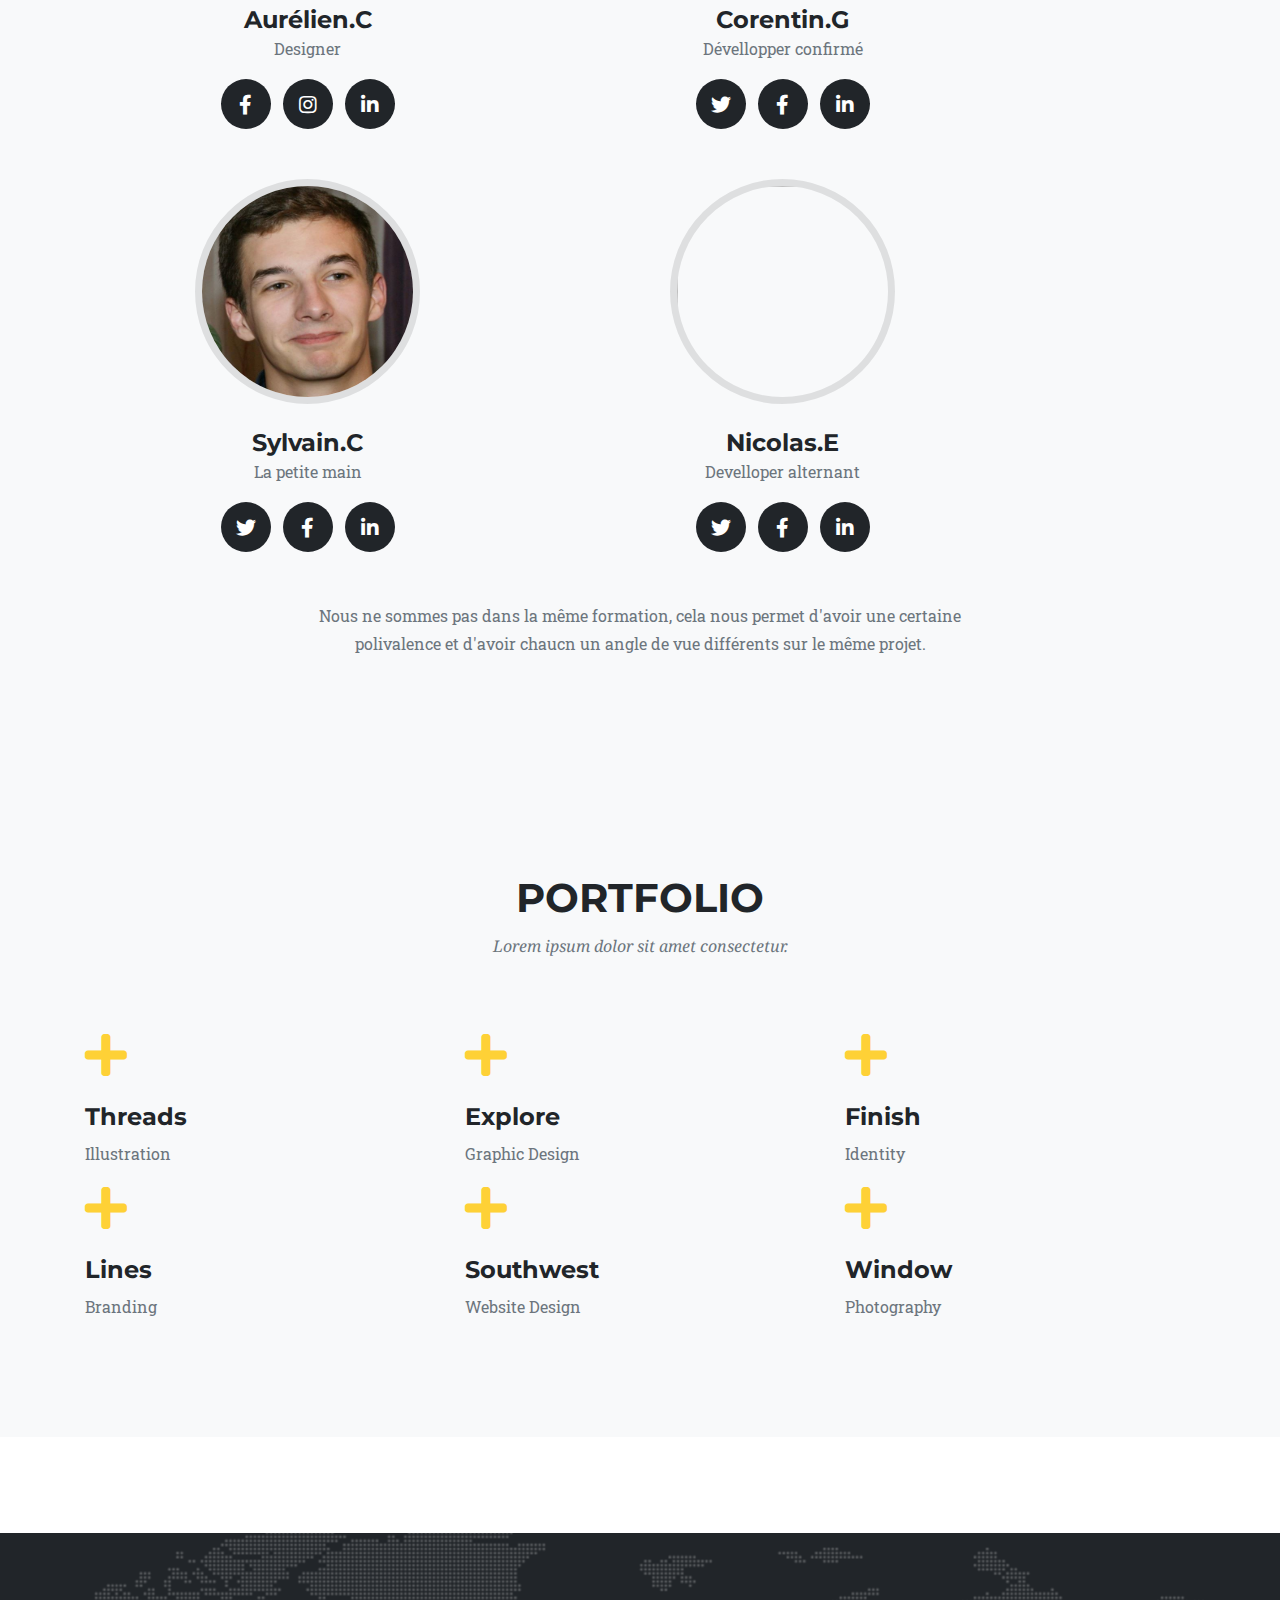
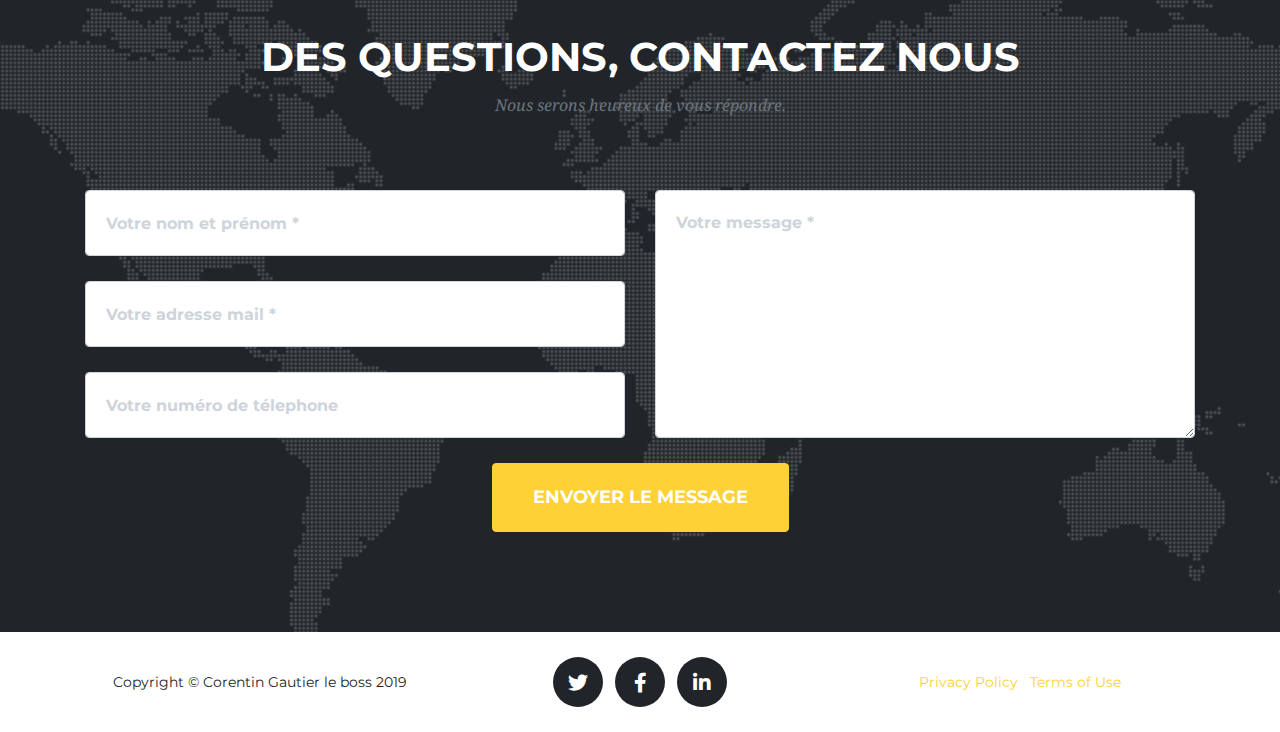
==== commit 86702674: "début du site" ====
--- a/src/index.html
+++ b/src/index.html
@@ -22,7 +22,7 @@
 
   <!-- Custom styles for this template -->
   <link href="../css/agency.min.css" rel="stylesheet">
- 
+  <title>ta daronne corentin</title>
 
 </head>
 
@@ -75,34 +75,42 @@
     <div class="container">
       <div class="row">
         <div class="col-lg-12 text-center">
-          <h2 class="section-heading text-uppercase">Qui-s</h2>
-          <h3 class="section-subheading text-muted">Lorem ipsum dolor sit amet consectetur.</h3>
+          <h2 class="section-heading text-uppercase">Que proposons-nous</h2>
+          <h3 class="section-subheading text-muted">Nos méthodes de travail</h3>
         </div>
       </div>
       <div class="row text-center">
-        <div class="col-md-4">
+        <div class="col-md-5 text-center">
           <span class="fa-stack fa-4x">
             <i class="fas fa-circle fa-stack-2x text-primary"></i>
             <i class="fas fa-shopping-cart fa-stack-1x fa-inverse"></i>
           </span>
-          <h4 class="service-heading">E-Commerce</h4>
-          <p class="text-muted">Lorem ipsum dolor sit amet, consectetur adipisicing elit. Minima maxime quam architecto quo inventore harum ex magni, dicta impedit.</p>
-        </div>
-        <div class="col-md-4">
+          <h4 class="service-heading">Analyse de vos besoins</h4>
+          <p class="text-muted">Nous commencerons par définir ce dont vous avez besoin et comment vous le souhaitez, cela permettrait de vous proposer un produit qui vous correspond dans le suite du projet.</p>
+        </div>
+        <div class="col-md-5 text-center">
           <span class="fa-stack fa-4x">
             <i class="fas fa-circle fa-stack-2x text-primary"></i>
             <i class="fas fa-laptop fa-stack-1x fa-inverse"></i>
           </span>
-          <h4 class="service-heading">Responsive Design</h4>
-          <p class="text-muted">Lorem ipsum dolor sit amet, consectetur adipisicing elit. Minima maxime quam architecto quo inventore harum ex magni, dicta impedit.</p>
-        </div>
-        <div class="col-md-4">
+          <h4 class="service-heading">Proposition de solutions</h4>
+          <p class="text-muted">Après l'analyse de vos besoins, nous auront des propositions de maquette ou d'exemple de site web à vous suggérer. </p>
+        </div>
+        <div class="col-md-5 text-center">
           <span class="fa-stack fa-4x">
             <i class="fas fa-circle fa-stack-2x text-primary"></i>
             <i class="fas fa-lock fa-stack-1x fa-inverse"></i>
           </span>
-          <h4 class="service-heading">Web Security</h4>
-          <p class="text-muted">Lorem ipsum dolor sit amet, consectetur . Minima maxime quam architecto quo inventore harum ex magni, dicta impedit.</p>
+          <h4 class="service-heading">Dévellopement de ce que vous avez choisis</h4>
+          <p class="text-muted">Nous dévelloperont le site web dont vous avez besoins.</p>
+        </div>
+        <div class="col-md-5 text-center">
+          <span class="fa-stack fa-4x">
+            <i class="fas fa-circle fa-stack-2x text-primary"></i>
+            <i class="fas fa-lock fa-stack-1x fa-inverse"></i>
+          </span>
+          <h4 class="service-heading">La finalisation de votre projet</h4>
+          <p class="text-muted">Nous excerceront la mise en ligne de votre site web ensemble</p>
         </div>
       </div>
     </div>
@@ -114,8 +122,8 @@
     <div class="container">
       <div class="row">
         <div class="col-lg-12 text-center">
-          <h2 class="section-heading text-uppercase">Nous Allon vous cassez la geule</h2>
-          <h3 class="section-subheading text-muted">Lorem ipsum dolor sit amet consectetur.</h3>
+          <h2 class="section-heading text-uppercase">Notre histoire</h2>
+          <h3 class="section-subheading text-muted">Voici un résumé de notre parcourt.</h3>
         </div>
       </div>
       <div class="row">
@@ -127,14 +135,15 @@
               </div>
               <div class="timeline-panel">
                 <div class="timeline-heading">
-                  <h4>2009-2011</h4>
-                  <h4 class="subheading">Our Humble Beginnings</h4>
+                  <h4>Novembre 2019</h4>
+                  <h4 class="subheading">La création de cette équipe</h4>
                 </div>
                 <div class="timeline-body">
-                  <p class="text-muted">Lorem ipsum dolor sit amet, consectetur adipisicing elit. Sunt ut voluptatum eius sapiente, totam reiciendis temporibus qui quibusdam, recusandae sit vero unde, sed, incidunt et ea quo dolore laudantium consectetur!</p>
-                </div>
-              </div>
-            </li>
+                  <p class="text-muted">Après quelques rénunions et une évaluation de nos compétences, ||||| NOOM DE L EQUIPE |||||  se créer avec une unique vocation, créer des sites web pour rendre plus visible certaines entreprises, petits commerces tout en dévellopant des nouvelles compétences</p>
+                </div>
+              </div>
+            </li>
+            <!--  /// si nouveaté, ajouter 
             <li class="timeline-inverted">
               <div class="timeline-image">
                 <img class="rounded-circle img-fluid" src="../img/about/2.jpg" alt="">
@@ -177,11 +186,12 @@
                 </div>
               </div>
             </li>
+            /* -->
             <li class="timeline-inverted">
               <div class="timeline-image">
-                <h4>Be Part
-                  <br>Of Our
-                  <br>Story!</h4>
+                <h4>Faites partie
+                  <br> De notre 
+                  <br>Histoire !</h4>
               </div>
             </li>
           </ul>
@@ -196,11 +206,11 @@
       <div class="row">
         <div class="col-lg-12 text-center">
           <h2 class="section-heading text-uppercase">Notre Equipe de choc</h2>
-          <h3 class="section-subheading text-muted">Lorem ipsum dolor sit amet consectetur.</h3>
-        </div>
-      </div>
-      <div class="row">
-        <div class="col-sm-4">
+          <h3 class="section-subheading text-muted">Nous sommes 4 étudiants et nous nous lançons dans la création de site web.</h3>
+        </div>
+      </div>
+      <div class="row">
+        <div class="col-sm-5">
           <div class="team-member">
             <img class="mx-auto rounded-circle" src="../img/team/ppAurel.jpg" alt="">
             <h4>Aurélien.C</h4>
@@ -224,11 +234,11 @@
             </ul>
           </div>
         </div>
-        <div class="col-sm-4">
+        <div class="col-sm-5">
           <div class="team-member">
             <img class="mx-auto rounded-circle" src="../img/team/ppCoco.jpg" alt="">
             <h4>Corentin.G</h4>
-            <p class="text-muted">Dévellopper</p>
+            <p class="text-muted">Dévellopper confirmé</p>
             <ul class="list-inline social-buttons">
               <li class="list-inline-item">
                 <a href="#">
@@ -248,11 +258,11 @@
             </ul>
           </div>
         </div>
-        <div class="col-sm-4">
+        <div class="col-sm-5">
           <div class="team-member">
-            <img class="mx-auto rounded-circle" src="../img/team/3.jpg" alt="">
+            <img class="mx-auto rounded-circle" src="../img/team/ppSylvain.jpg" alt="">
             <h4>Sylvain.C</h4>
-            <p class="text-muted">Lead Developer</p>
+            <p class="text-muted">La petite main</p>
             <ul class="list-inline social-buttons">
               <li class="list-inline-item">
                 <a href="#">
@@ -274,9 +284,9 @@
         </div>
         <div class="col-sm-5" class = "align-center">
           <div class="team-member">
-            <img class="mx-auto rounded-circle" src="../img/team/3.jpg" alt="">
+            <img class="mx-auto rounded-circle" src="../img/team/ppNicolas.JPG" alt="">
             <h4>Nicolas.E</h4>
-            <p class="text-muted">Lead Developer</p>
+            <p class="text-muted">Develloper alternant</p>
             <ul class="list-inline social-buttons">
               <li class="list-inline-item">
                 <a href="#">
@@ -299,7 +309,7 @@
       </div>
       <div class="row">
         <div class="col-lg-8 mx-auto text-center">
-          <p class="large text-muted">Lorem ipsum dolor sit amet, consectetur adipisicing elit. Aut eaque, laboriosam veritatis, quos non quis ad perspiciatis, totam corporis ea, alias ut unde.</p>
+          <p class="large text-muted">Nous ne sommes pas dans la même formation, cela nous permet d'avoir une certaine polivalence et d'avoir chaucn un angle de vue différents sur le même projet.</p>
         </div>
       </div>
     </div>
@@ -440,8 +450,8 @@
     <div class="container">
       <div class="row">
         <div class="col-lg-12 text-center">
-          <h2 class="section-heading text-uppercase">Contact Us</h2>
-          <h3 class="section-subheading text-muted">Lorem ipsum dolor sit amet consectetur.</h3>
+          <h2 class="section-heading text-uppercase">Des questions, contactez nous</h2>
+          <h3 class="section-subheading text-muted">Nous serons heureux de vous répondre.</h3>
         </div>
       </div>
       <div class="row">
@@ -450,28 +460,28 @@
             <div class="row">
               <div class="col-md-6">
                 <div class="form-group">
-                  <input class="form-control" id="name" type="text" placeholder="Your Name *" required="required" data-validation-required-message="Please enter your name.">
+                  <input class="form-control" id="name" type="text" placeholder="Votre nom et prénom *" required="required" data-validation-required-message="Entrez votre nom et prénom.">
                   <p class="help-block text-danger"></p>
                 </div>
                 <div class="form-group">
-                  <input class="form-control" id="email" type="email" placeholder="Your Email *" required="required" data-validation-required-message="Please enter your email address.">
+                  <input class="form-control" id="email" type="email" placeholder="Votre adresse mail *" required="required" data-validation-required-message="Entrez votre adresse mail.">
                   <p class="help-block text-danger"></p>
                 </div>
                 <div class="form-group">
-                  <input class="form-control" id="phone" type="tel" placeholder="Your Phone *" required="required" data-validation-required-message="Please enter your phone number.">
+                  <input class="form-control" id="phone" type="tel" placeholder="Votre numéro de télephone"  data-validation-required-message="Entrez votre numéro de téléphone si vous le souhaitez">
                   <p class="help-block text-danger"></p>
                 </div>
               </div>
               <div class="col-md-6">
                 <div class="form-group">
-                  <textarea class="form-control" id="message" placeholder="Your Message *" required="required" data-validation-required-message="Please enter a message."></textarea>
+                  <textarea class="form-control" id="message" placeholder="Votre message *" required="required" data-validation-required-message="Ecrivez votre message."></textarea>
                   <p class="help-block text-danger"></p>
                 </div>
               </div>
               <div class="clearfix"></div>
               <div class="col-lg-12 text-center">
                 <div id="success"></div>
-                <button id="sendMessageButton" class="btn btn-primary btn-xl text-uppercase" type="submit">Send Message</button>
+                <button id="sendMessageButton" class="btn btn-primary btn-xl text-uppercase" type="submit">Envoyer le message</button>
               </div>
             </div>
           </form>
@@ -485,7 +495,7 @@
     <div class="container">
       <div class="row align-items-center">
         <div class="col-md-4">
-          <span class="copyright">Copyright &copy; Your Website 2019</span>
+          <span class="copyright">Copyright &copy; Corentin Gautier le boss 2019</span>
         </div>
         <div class="col-md-4">
           <ul class="list-inline social-buttons">
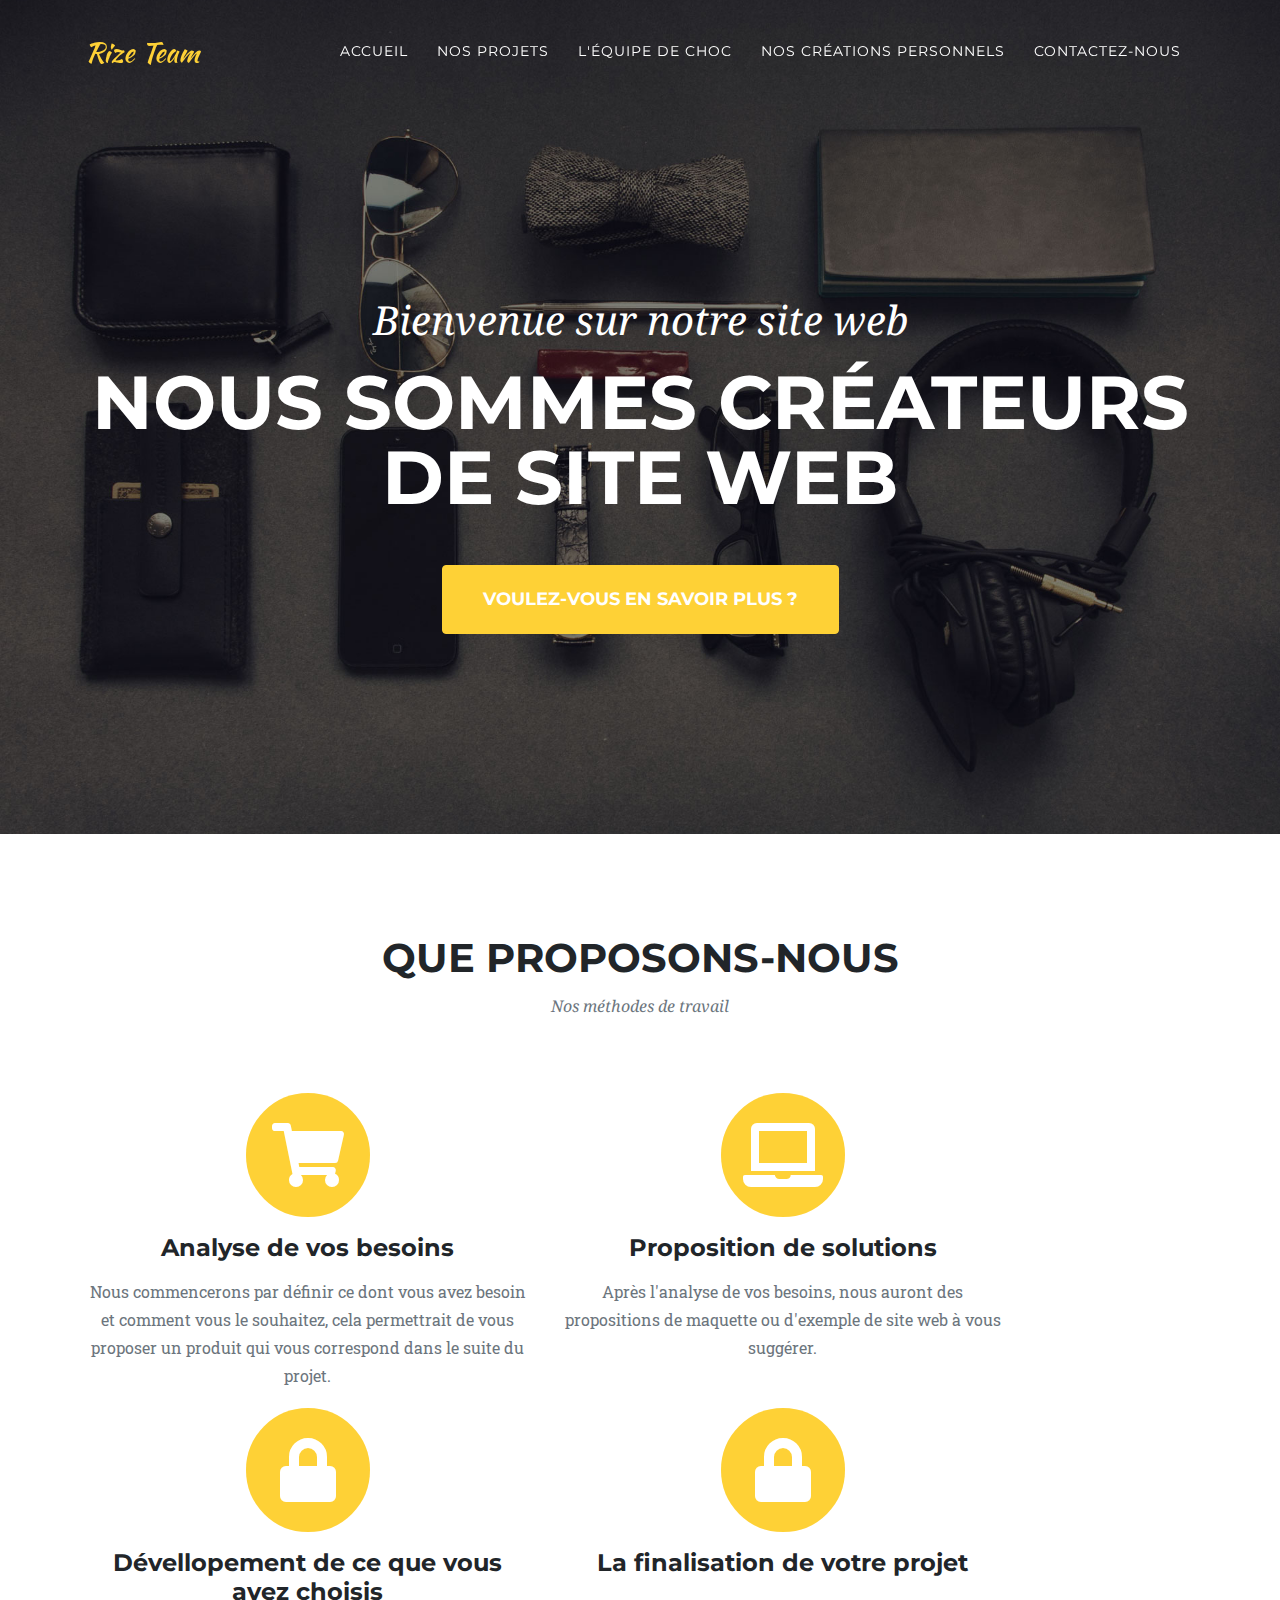
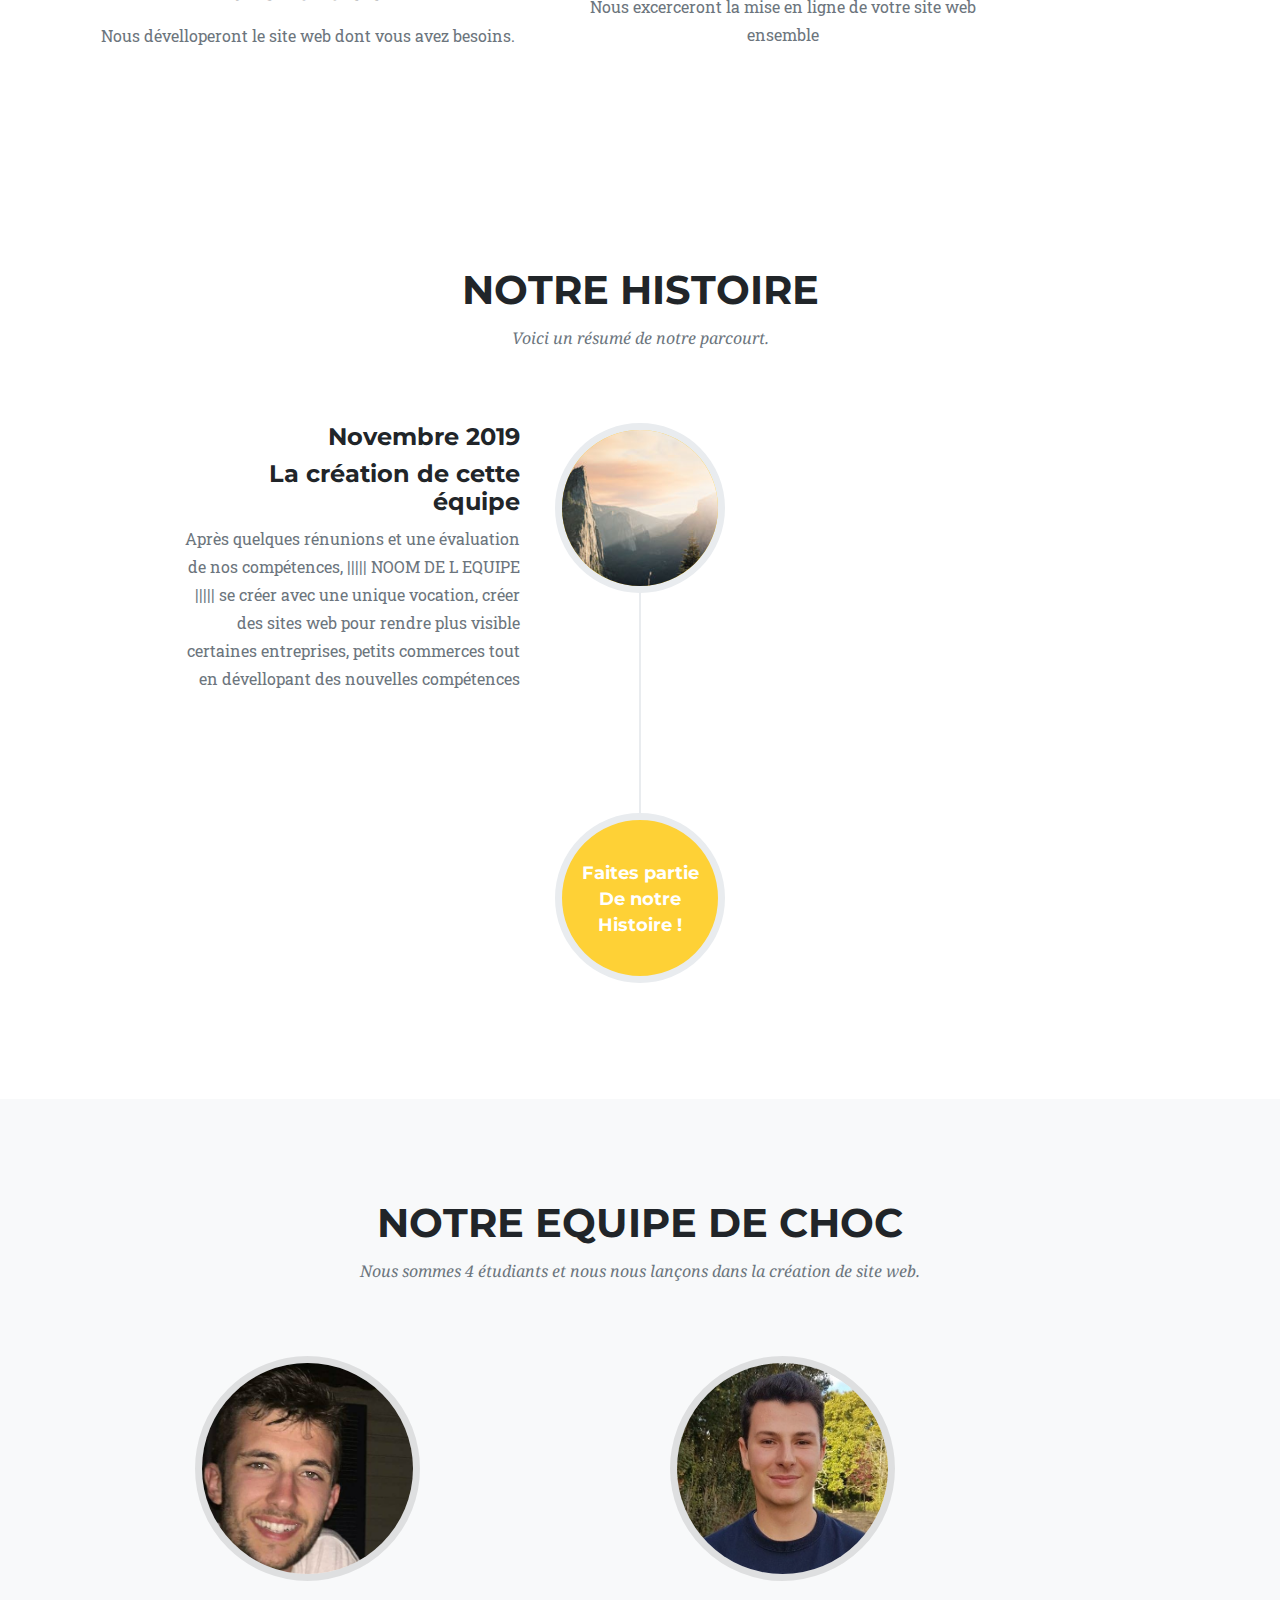
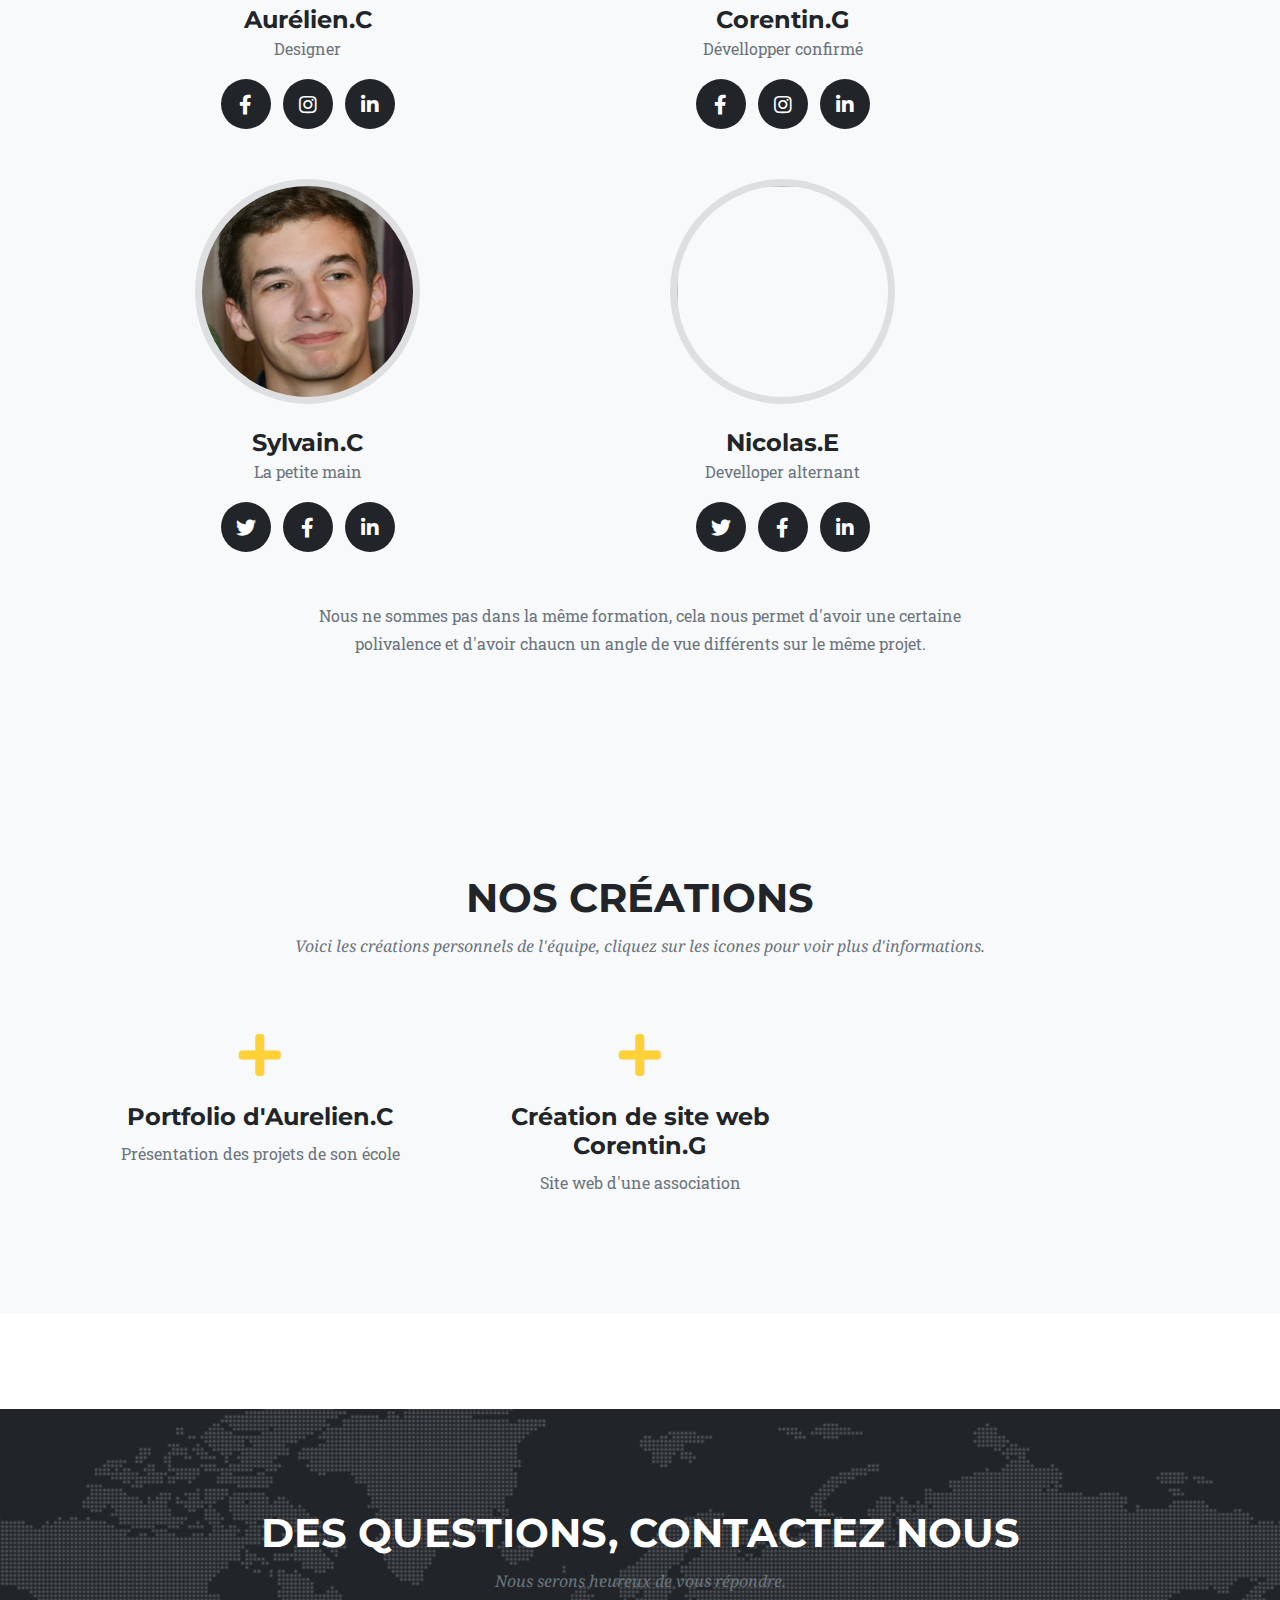
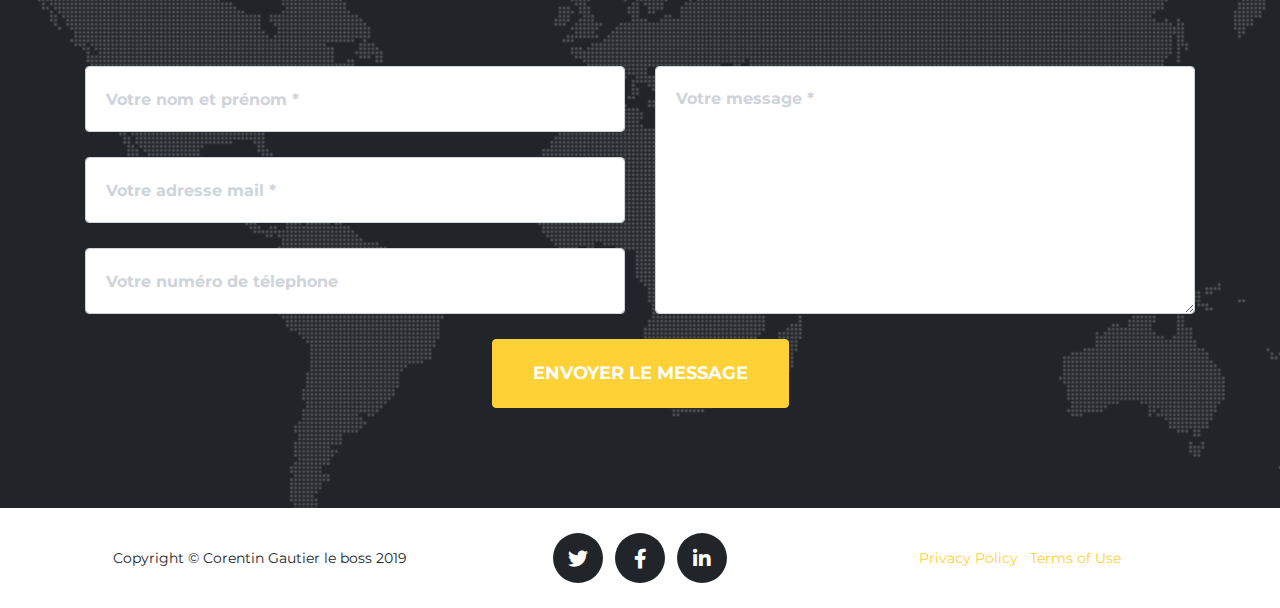
==== commit 1f0aac8c: "ajout des créations perso" ====
--- a/src/index.html
+++ b/src/index.html
@@ -1,5 +1,5 @@
 <!DOCTYPE html>
-<html lang="en">
+<html lang="fr">
 
 <head>
 
@@ -22,8 +22,6 @@
 
   <!-- Custom styles for this template -->
   <link href="../css/agency.min.css" rel="stylesheet">
-  <title>ta daronne corentin</title>
-
 </head>
 
 <body id="page-top">
@@ -48,7 +46,7 @@
             <a class="nav-link js-scroll-trigger" href="#team">L'équipe de choc</a>
           </li>
           <li class="nav-item">
-            <a class="nav-link js-scroll-trigger" href="#price">Les tarifs</a>
+            <a class="nav-link js-scroll-trigger" href="#price">Nos créations personnels</a>
           </li>         
         
           <li class="nav-item">
@@ -241,17 +239,17 @@
             <p class="text-muted">Dévellopper confirmé</p>
             <ul class="list-inline social-buttons">
               <li class="list-inline-item">
-                <a href="#">
-                  <i class="fab fa-twitter"></i>
-                </a>
-              </li>
-              <li class="list-inline-item">
-                <a href="#https://www.facebook.com/corentin.gautier.716">
+                <a href="https://www.facebook.com/corentin.gautier.716">
                   <i class="fab fa-facebook-f"></i>
                 </a>
               </li>
               <li class="list-inline-item">
-                <a href="#https://www.linkedin.com/in/corentin-gautier-b81b11162/">
+                <a href="https://www.instagram.com/corentingautier12/?hl=fr">
+                  <i class="fab fa-instagram"></i>
+                </a>
+              </li>
+              <li class="list-inline-item">
+                <a href="https://www.linkedin.com/in/corentin-gautier-b81b11162/">
                   <i class="fab fa-linkedin-in"></i>
                 </a>
               </li>
@@ -320,11 +318,11 @@
     <div class="container">
       <div class="row">
         <div class="col-lg-12 text-center">
-          <h2 class="section-heading text-uppercase">Portfolio</h2>
-          <h3 class="section-subheading text-muted">Lorem ipsum dolor sit amet consectetur.</h3>
-        </div>
-      </div>
-      <div class="row">
+          <h2 class="section-heading text-uppercase">Nos créations</h2>
+          <h3 class="section-subheading text-muted"> Voici les créations personnels de l'équipe, cliquez sur les icones pour voir plus d'informations.</h3>
+        </div>
+      </div>
+      <div class="row text-center">
         <div class="col-md-4 col-sm-6 portfolio-item">
           <a class="portfolio-link" data-toggle="modal" href="#portfolioModal1">
             <div class="portfolio-hover">
@@ -335,12 +333,12 @@
             <img class="img-fluid" src="img/portfolio/01-thumbnail.jpg" alt="">
           </a>
           <div class="portfolio-caption">
-            <h4>Threads</h4>
-            <p class="text-muted">Illustration</p>
+            <h4>Portfolio d'Aurelien.C</h4>
+            <p class="text-muted">Présentation des projets de son école</p>
           </div>
         </div>
         <div class="col-md-4 col-sm-6 portfolio-item">
-          <a class="portfolio-link" data-toggle="modal" href="#portfolioModal2">
+                     <a class="portfolio-link" data-toggle="modal" href="#portfolioModal2">
             <div class="portfolio-hover">
               <div class="portfolio-hover-content">
                 <i class="fas fa-plus fa-3x"></i>
@@ -349,64 +347,8 @@
             <img class="img-fluid" src="img/portfolio/02-thumbnail.jpg" alt="">
           </a>
           <div class="portfolio-caption">
-            <h4>Explore</h4>
-            <p class="text-muted">Graphic Design</p>
-          </div>
-        </div>
-        <div class="col-md-4 col-sm-6 portfolio-item">
-          <a class="portfolio-link" data-toggle="modal" href="#portfolioModal3">
-            <div class="portfolio-hover">
-              <div class="portfolio-hover-content">
-                <i class="fas fa-plus fa-3x"></i>
-              </div>
-            </div>
-            <img class="img-fluid" src="img/portfolio/03-thumbnail.jpg" alt="">
-          </a>
-          <div class="portfolio-caption">
-            <h4>Finish</h4>
-            <p class="text-muted">Identity</p>
-          </div>
-        </div>
-        <div class="col-md-4 col-sm-6 portfolio-item">
-          <a class="portfolio-link" data-toggle="modal" href="#portfolioModal4">
-            <div class="portfolio-hover">
-              <div class="portfolio-hover-content">
-                <i class="fas fa-plus fa-3x"></i>
-              </div>
-            </div>
-            <img class="img-fluid" src="img/portfolio/04-thumbnail.jpg" alt="">
-          </a>
-          <div class="portfolio-caption">
-            <h4>Lines</h4>
-            <p class="text-muted">Branding</p>
-          </div>
-        </div>
-        <div class="col-md-4 col-sm-6 portfolio-item">
-          <a class="portfolio-link" data-toggle="modal" href="#portfolioModal5">
-            <div class="portfolio-hover">
-              <div class="portfolio-hover-content">
-                <i class="fas fa-plus fa-3x"></i>
-              </div>
-            </div>
-            <img class="img-fluid" src="img/portfolio/05-thumbnail.jpg" alt="">
-          </a>
-          <div class="portfolio-caption">
-            <h4>Southwest</h4>
-            <p class="text-muted">Website Design</p>
-          </div>
-        </div>
-        <div class="col-md-4 col-sm-6 portfolio-item">
-          <a class="portfolio-link" data-toggle="modal" href="#portfolioModal6">
-            <div class="portfolio-hover">
-              <div class="portfolio-hover-content">
-                <i class="fas fa-plus fa-3x"></i>
-              </div>
-            </div>
-            <img class="img-fluid" src="img/portfolio/06-thumbnail.jpg" alt="">
-          </a>
-          <div class="portfolio-caption">
-            <h4>Window</h4>
-            <p class="text-muted">Photography</p>
+            <h4>Création de site web Corentin.G</h4>
+            <p class="text-muted">Site web d'une association</p>
           </div>
         </div>
       </div>
@@ -546,18 +488,19 @@
             <div class="col-lg-8 mx-auto">
               <div class="modal-body">
                 <!-- Project Details Go Here -->
-                <h2 class="text-uppercase">Project Name</h2>
-                <p class="item-intro text-muted">Lorem ipsum dolor sit amet consectetur.</p>
+                <h2 class="text-uppercase">Portfolio Aurelien</h2>
+                <p class="item-intro text-muted">Crée par Aurelien.C</p>
                 <img class="img-fluid d-block mx-auto" src="img/portfolio/01-full.jpg" alt="">
-                <p>Use this area to describe your project. Lorem ipsum dolor sit amet, consectetur adipisicing elit. Est blanditiis dolorem culpa incidunt minus dignissimos deserunt repellat aperiam quasi sunt officia expedita beatae cupiditate, maiores repudiandae, nostrum, reiciendis facere nemo!</p>
+                <p>Use this area to describe your project.!</p>
                 <ul class="list-inline">
-                  <li>Date: January 2017</li>
-                  <li>Client: Threads</li>
-                  <li>Category: Illustration</li>
-                </ul>
+                  <li>Date: 2018</li>
+                  <li>lien du site :
+                  <a href="https://aureliencolloc.com">
+                            </a>
+                </ul></li>
                 <button class="btn btn-primary" data-dismiss="modal" type="button">
                   <i class="fas fa-times"></i>
-                  Close Project</button>
+                  Fermer l'aperçu</button>
               </div>
             </div>
           </div>
@@ -580,154 +523,19 @@
             <div class="col-lg-8 mx-auto">
               <div class="modal-body">
                 <!-- Project Details Go Here -->
-                <h2 class="text-uppercase">Project Name</h2>
-                <p class="item-intro text-muted">Lorem ipsum dolor sit amet consectetur.</p>
+                <h2 class="text-uppercase">Etic 53</h2>
+                <p class="item-intro text-muted">Créer par Corentin.G en collaboration avec un autre étudiant.</p>
                 <img class="img-fluid d-block mx-auto" src="img/portfolio/02-full.jpg" alt="">
-                <p>Use this area to describe your project. Lorem ipsum dolor sit amet, consectetur adipisicing elit. Est blanditiis dolorem culpa incidunt minus dignissimos deserunt repellat aperiam quasi sunt officia expedita beatae cupiditate, maiores repudiandae, nostrum, reiciendis facere nemo!</p>
+                <p>Création d'un site web pour une association : Etic 53 dans le cadre d'un projet tutauré. Analyse des besoins de l'association, création du site, mise en place sur le web avec le client</p>
                 <ul class="list-inline">
-                  <li>Date: January 2017</li>
-                  <li>Client: Explore</li>
-                  <li>Category: Graphic Design</li>
+                  <li>Période Février-Avril 2019</li>
+                  <li>Client: Etic 53</li>
+                  <li>Adresse du site:     <a href="https://etic53.Fr">
+                  </a></li>
                 </ul>
                 <button class="btn btn-primary" data-dismiss="modal" type="button">
                   <i class="fas fa-times"></i>
-                  Close Project</button>
-              </div>
-            </div>
-          </div>
-        </div>
-      </div>
-    </div>
-  </div>
-
-  <!-- Modal 3 -->
-  <div class="portfolio-modal modal fade" id="portfolioModal3" tabindex="-1" role="dialog" aria-hidden="true">
-    <div class="modal-dialog">
-      <div class="modal-content">
-        <div class="close-modal" data-dismiss="modal">
-          <div class="lr">
-            <div class="rl"></div>
-          </div>
-        </div>
-        <div class="container">
-          <div class="row">
-            <div class="col-lg-8 mx-auto">
-              <div class="modal-body">
-                <!-- Project Details Go Here -->
-                <h2 class="text-uppercase">Project Name</h2>
-                <p class="item-intro text-muted">Lorem ipsum dolor sit amet consectetur.</p>
-                <img class="img-fluid d-block mx-auto" src="img/portfolio/03-full.jpg" alt="">
-                <p>Use this area to describe your project. Lorem ipsum dolor sit amet, consectetur adipisicing elit. Est blanditiis dolorem culpa incidunt minus dignissimos deserunt repellat aperiam quasi sunt officia expedita beatae cupiditate, maiores repudiandae, nostrum, reiciendis facere nemo!</p>
-                <ul class="list-inline">
-                  <li>Date: January 2017</li>
-                  <li>Client: Finish</li>
-                  <li>Category: Identity</li>
-                </ul>
-                <button class="btn btn-primary" data-dismiss="modal" type="button">
-                  <i class="fas fa-times"></i>
-                  Close Project</button>
-              </div>
-            </div>
-          </div>
-        </div>
-      </div>
-    </div>
-  </div>
-
-  <!-- Modal 4 -->
-  <div class="portfolio-modal modal fade" id="portfolioModal4" tabindex="-1" role="dialog" aria-hidden="true">
-    <div class="modal-dialog">
-      <div class="modal-content">
-        <div class="close-modal" data-dismiss="modal">
-          <div class="lr">
-            <div class="rl"></div>
-          </div>
-        </div>
-        <div class="container">
-          <div class="row">
-            <div class="col-lg-8 mx-auto">
-              <div class="modal-body">
-                <!-- Project Details Go Here -->
-                <h2 class="text-uppercase">Project Name</h2>
-                <p class="item-intro text-muted">Lorem ipsum dolor sit amet consectetur.</p>
-                <img class="img-fluid d-block mx-auto" src="img/portfolio/04-full.jpg" alt="">
-                <p>Use this area to describe your project. Lorem ipsum dolor sit amet, consectetur adipisicing elit. Est blanditiis dolorem culpa incidunt minus dignissimos deserunt repellat aperiam quasi sunt officia expedita beatae cupiditate, maiores repudiandae, nostrum, reiciendis facere nemo!</p>
-                <ul class="list-inline">
-                  <li>Date: January 2017</li>
-                  <li>Client: Lines</li>
-                  <li>Category: Branding</li>
-                </ul>
-                <button class="btn btn-primary" data-dismiss="modal" type="button">
-                  <i class="fas fa-times"></i>
-                  Close Project</button>
-              </div>
-            </div>
-          </div>
-        </div>
-      </div>
-    </div>
-  </div>
-
-  <!-- Modal 5 -->
-  <div class="portfolio-modal modal fade" id="portfolioModal5" tabindex="-1" role="dialog" aria-hidden="true">
-    <div class="modal-dialog">
-      <div class="modal-content">
-        <div class="close-modal" data-dismiss="modal">
-          <div class="lr">
-            <div class="rl"></div>
-          </div>
-        </div>
-        <div class="container">
-          <div class="row">
-            <div class="col-lg-8 mx-auto">
-              <div class="modal-body">
-                <!-- Project Details Go Here -->
-                <h2 class="text-uppercase">Project Name</h2>
-                <p class="item-intro text-muted">Lorem ipsum dolor sit amet consectetur.</p>
-                <img class="img-fluid d-block mx-auto" src="../img/portfolio/05-full.jpg" alt="">
-                <p>Use this area to describe your project. Lorem ipsum dolor sit amet, consectetur adipisicing elit. Est blanditiis dolorem culpa incidunt minus dignissimos deserunt repellat aperiam quasi sunt officia expedita beatae cupiditate, maiores repudiandae, nostrum, reiciendis facere nemo!</p>
-                <ul class="list-inline">
-                  <li>Date: January 2017</li>
-                  <li>Client: Southwest</li>
-                  <li>Category: Website Design</li>
-                </ul>
-                <button class="btn btn-primary" data-dismiss="modal" type="button">
-                  <i class="fas fa-times"></i>
-                  Close Project</button>
-              </div>
-            </div>
-          </div>
-        </div>
-      </div>
-    </div>
-  </div>
-
-  <!-- Modal 6 -->
-  <div class="portfolio-modal modal fade" id="portfolioModal6" tabindex="-1" role="dialog" aria-hidden="true">
-    <div class="modal-dialog">
-      <div class="modal-content">
-        <div class="close-modal" data-dismiss="modal">
-          <div class="lr">
-            <div class="rl"></div>
-          </div>
-        </div>
-        <div class="container">
-          <div class="row">
-            <div class="col-lg-8 mx-auto">
-              <div class="modal-body">
-                <!-- Project Details Go Here -->
-                <h2 class="text-uppercase">Project Name</h2>
-                <p class="item-intro text-muted">Lorem ipsum dolor sit amet consectetur.</p>
-                <img class="img-fluid d-block mx-auto" src="img/portfolio/06-full.jpg" alt="">
-                <p>Use this area to describe your project. Lorem ipsum dolor sit amet, consectetur adipisicing elit. Est blanditiis dolorem culpa incidunt minus dignissimos deserunt repellat aperiam quasi sunt officia expedita beatae cupiditate, maiores repudiandae, nostrum, reiciendis facere nemo!</p>
-                <ul class="list-inline">
-                  <li>Date: January 2017</li>
-                  <li>Client: Window</li>
-                  <li>Category: Photography</li>
-                </ul>
-                <button class="btn btn-primary" data-dismiss="modal" type="button">
-                  <i class="fas fa-times"></i>
-                  Close Project</button>
+                  Fermer l'aperçu</button>
               </div>
             </div>
           </div>
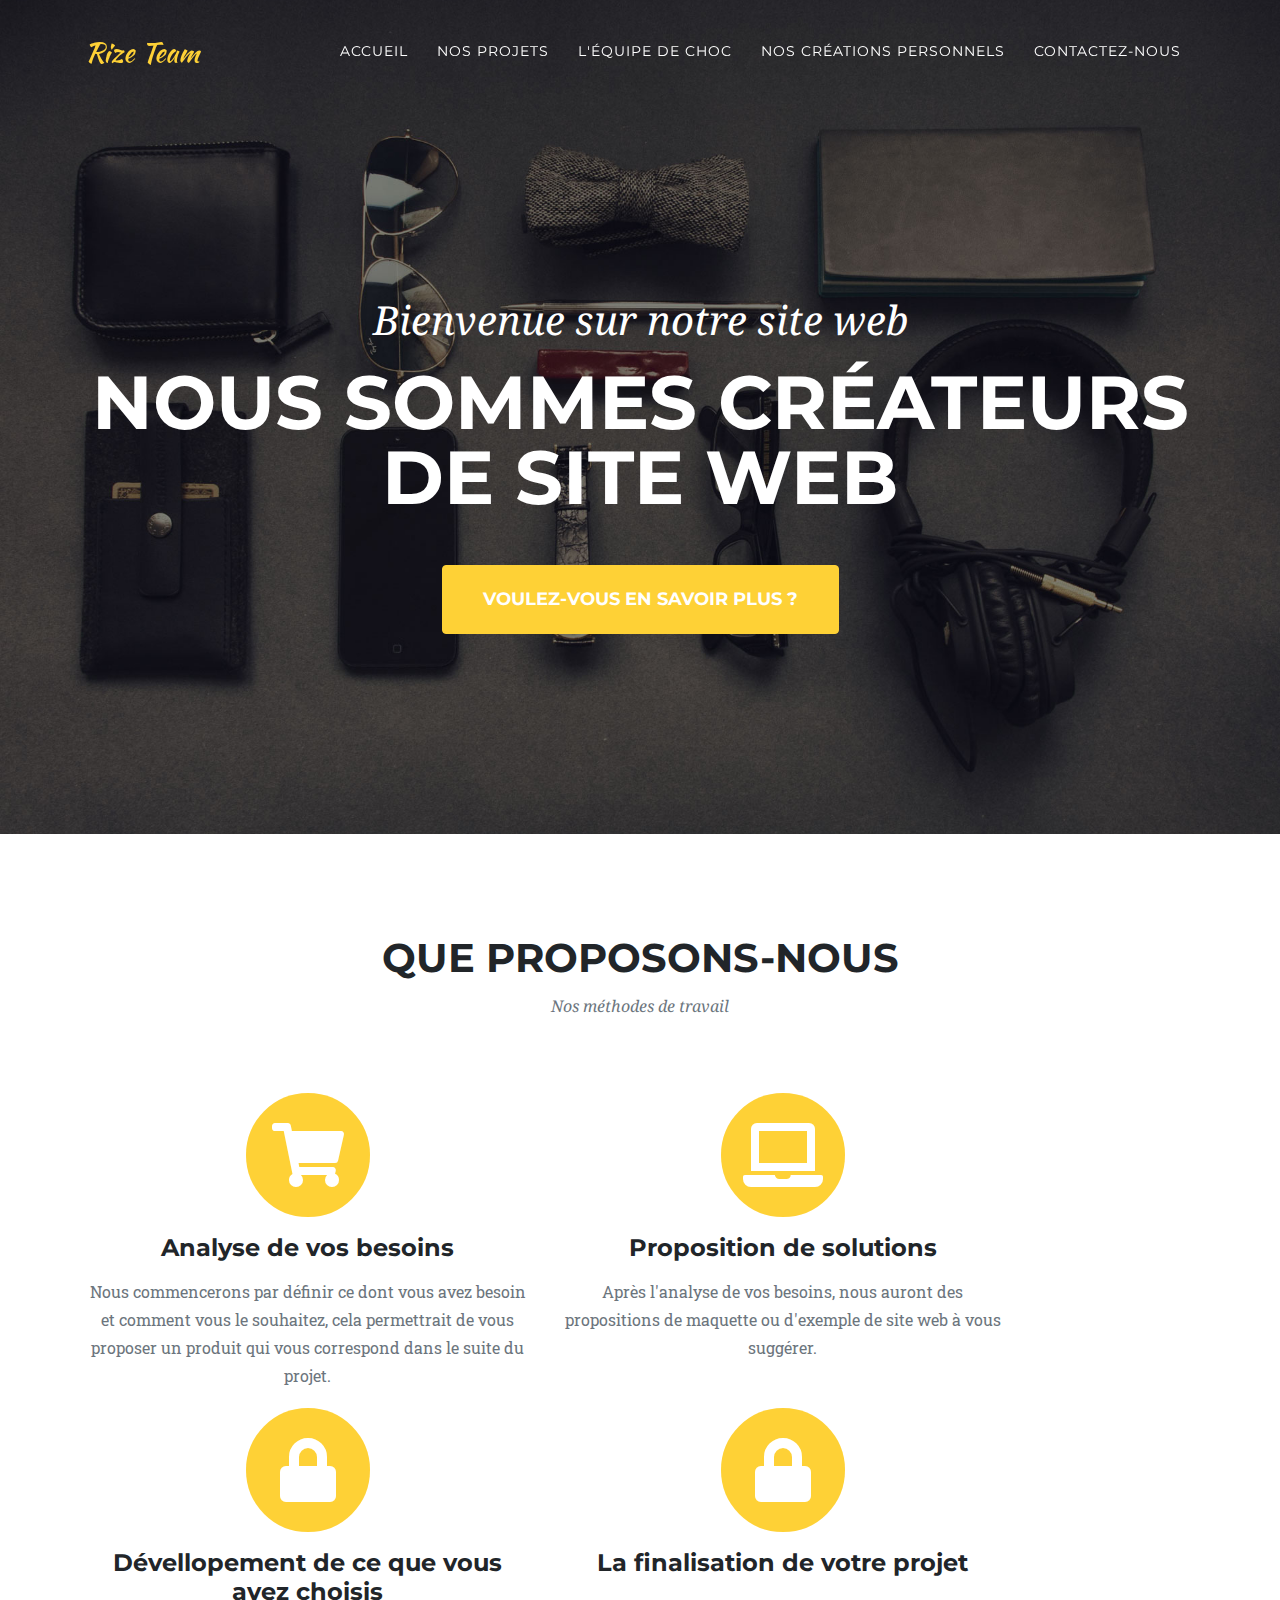
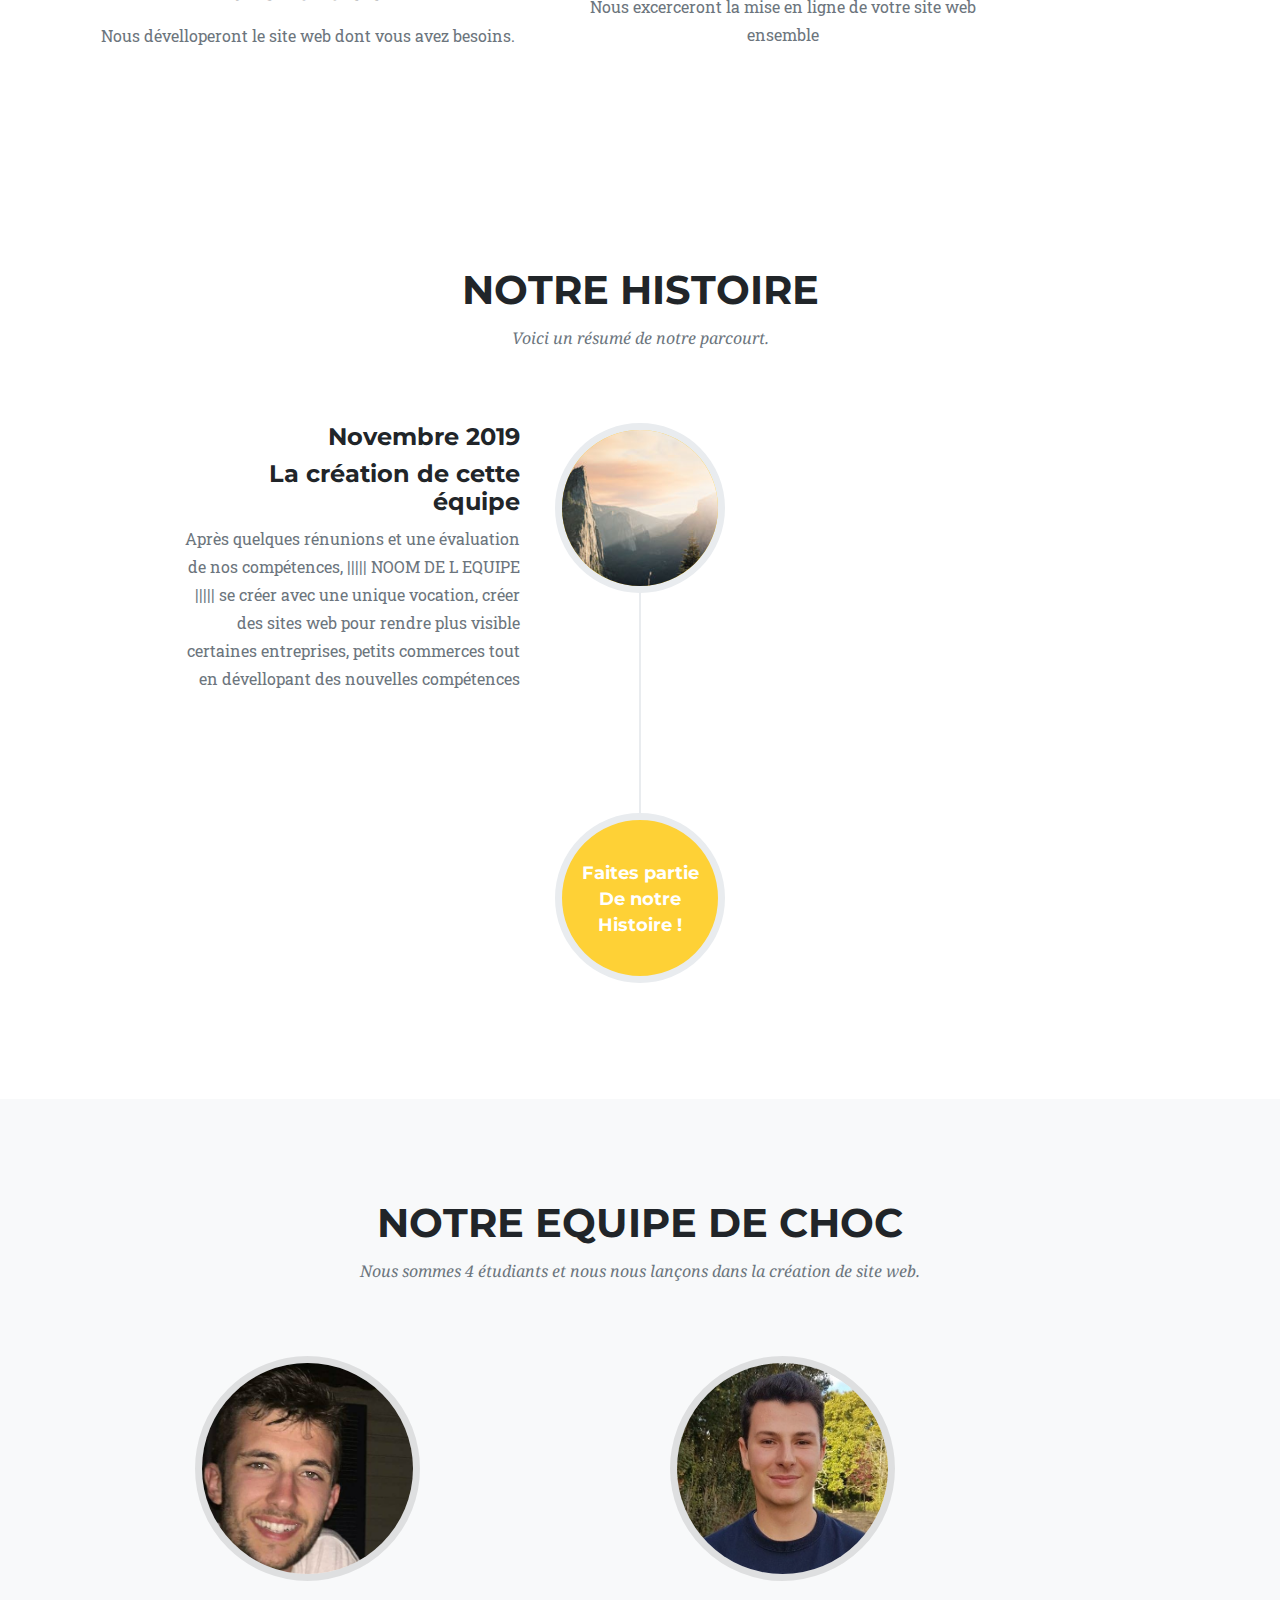
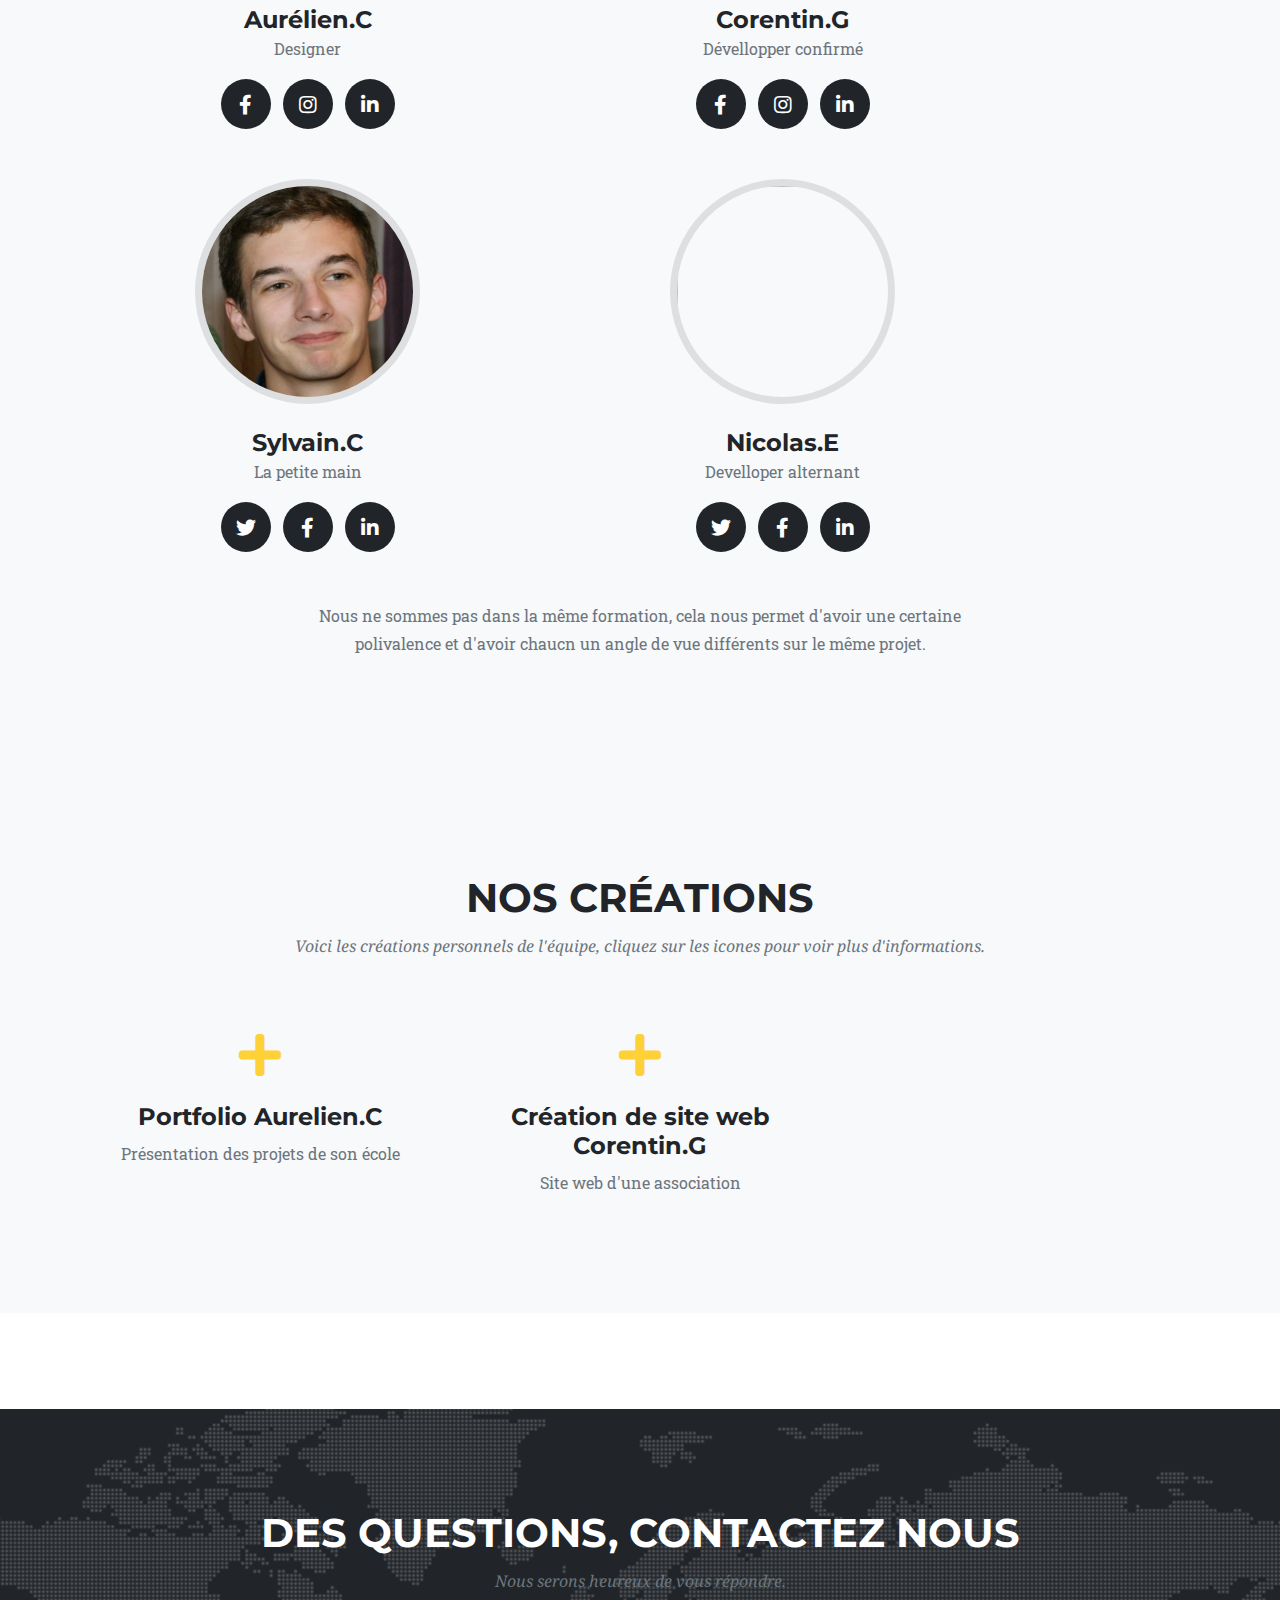
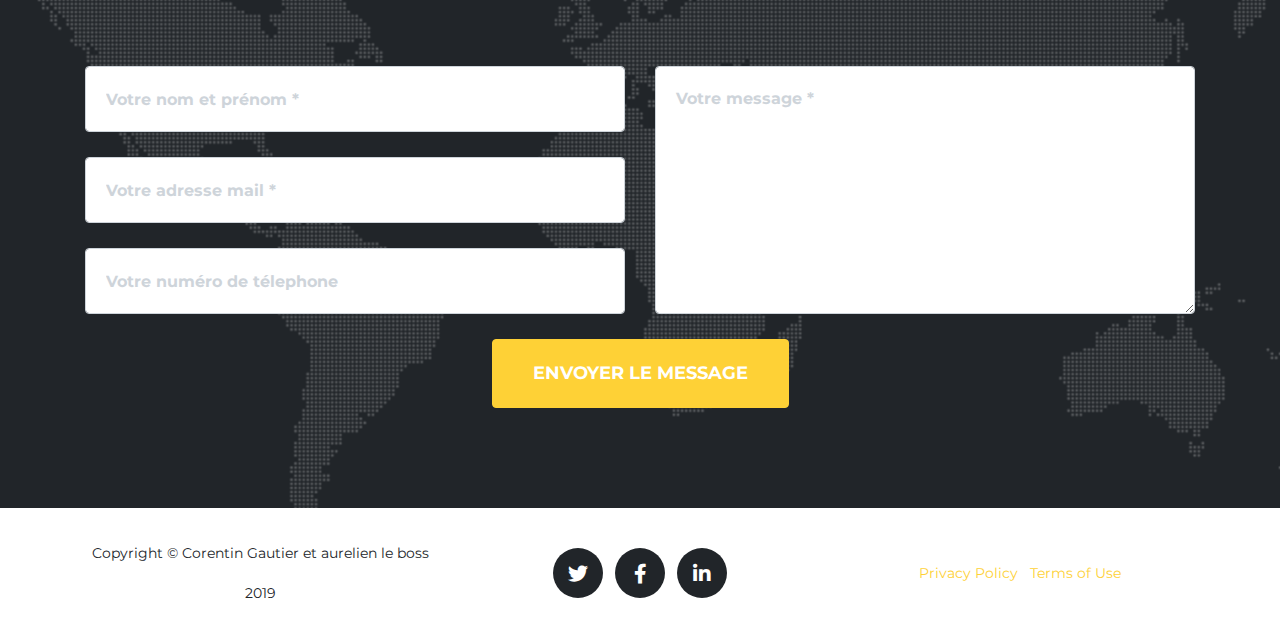
==== commit b0a9cf04: "ajout des liens des créations perso" ====
--- a/src/index.html
+++ b/src/index.html
@@ -333,7 +333,7 @@
             <img class="img-fluid" src="img/portfolio/01-thumbnail.jpg" alt="">
           </a>
           <div class="portfolio-caption">
-            <h4>Portfolio d'Aurelien.C</h4>
+            <h4>Portfolio Aurelien.C</h4>
             <p class="text-muted">Présentation des projets de son école</p>
           </div>
         </div>
@@ -437,7 +437,7 @@
     <div class="container">
       <div class="row align-items-center">
         <div class="col-md-4">
-          <span class="copyright">Copyright &copy; Corentin Gautier le boss 2019</span>
+          <span class="copyright">Copyright &copy; Corentin Gautier et aurelien le boss 2019</span>
         </div>
         <div class="col-md-4">
           <ul class="list-inline social-buttons">
@@ -495,7 +495,7 @@
                 <ul class="list-inline">
                   <li>Date: 2018</li>
                   <li>lien du site :
-                  <a href="https://aureliencolloc.com">
+                  <a href="https://aureliencolloc.com">ici
                             </a>
                 </ul></li>
                 <button class="btn btn-primary" data-dismiss="modal" type="button">
@@ -530,7 +530,7 @@
                 <ul class="list-inline">
                   <li>Période Février-Avril 2019</li>
                   <li>Client: Etic 53</li>
-                  <li>Adresse du site:     <a href="https://etic53.Fr">
+                  <li>Adresse du site:     <a href="https://etic53.Fr">ici
                   </a></li>
                 </ul>
                 <button class="btn btn-primary" data-dismiss="modal" type="button">
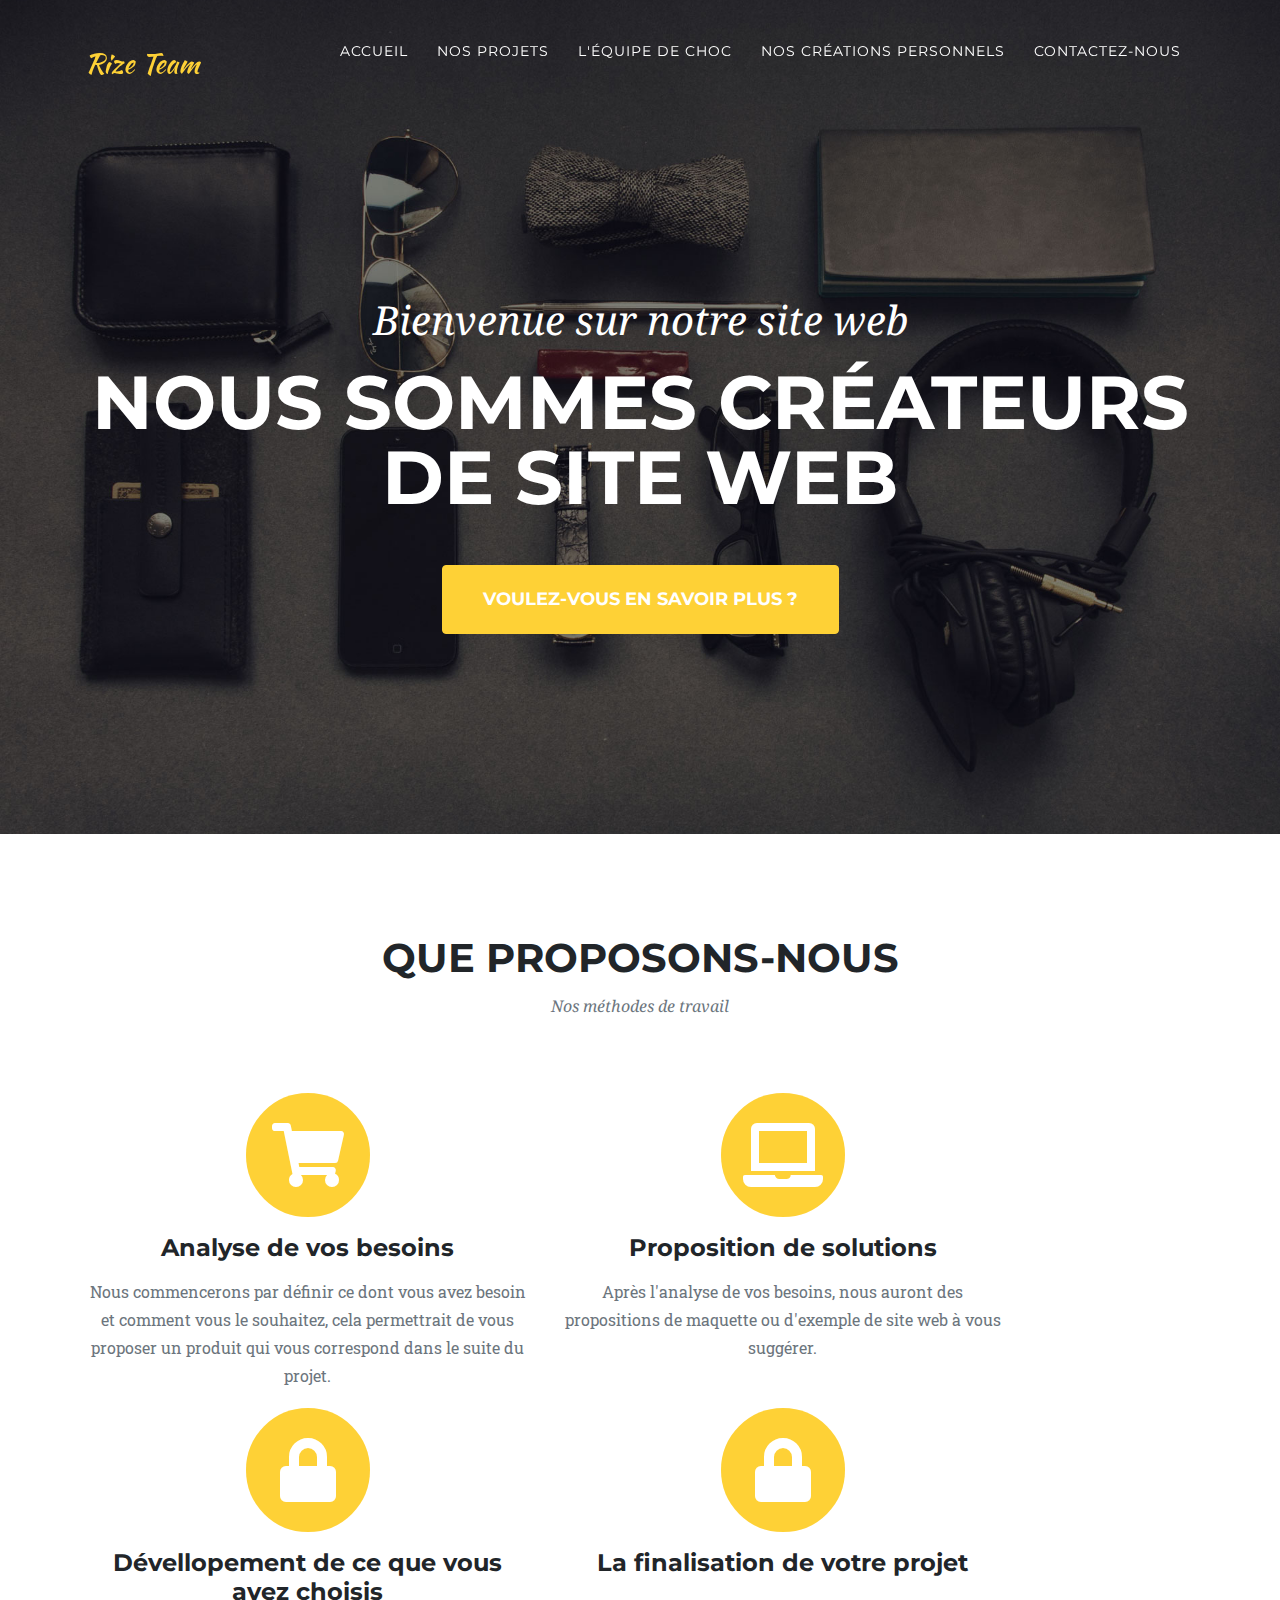
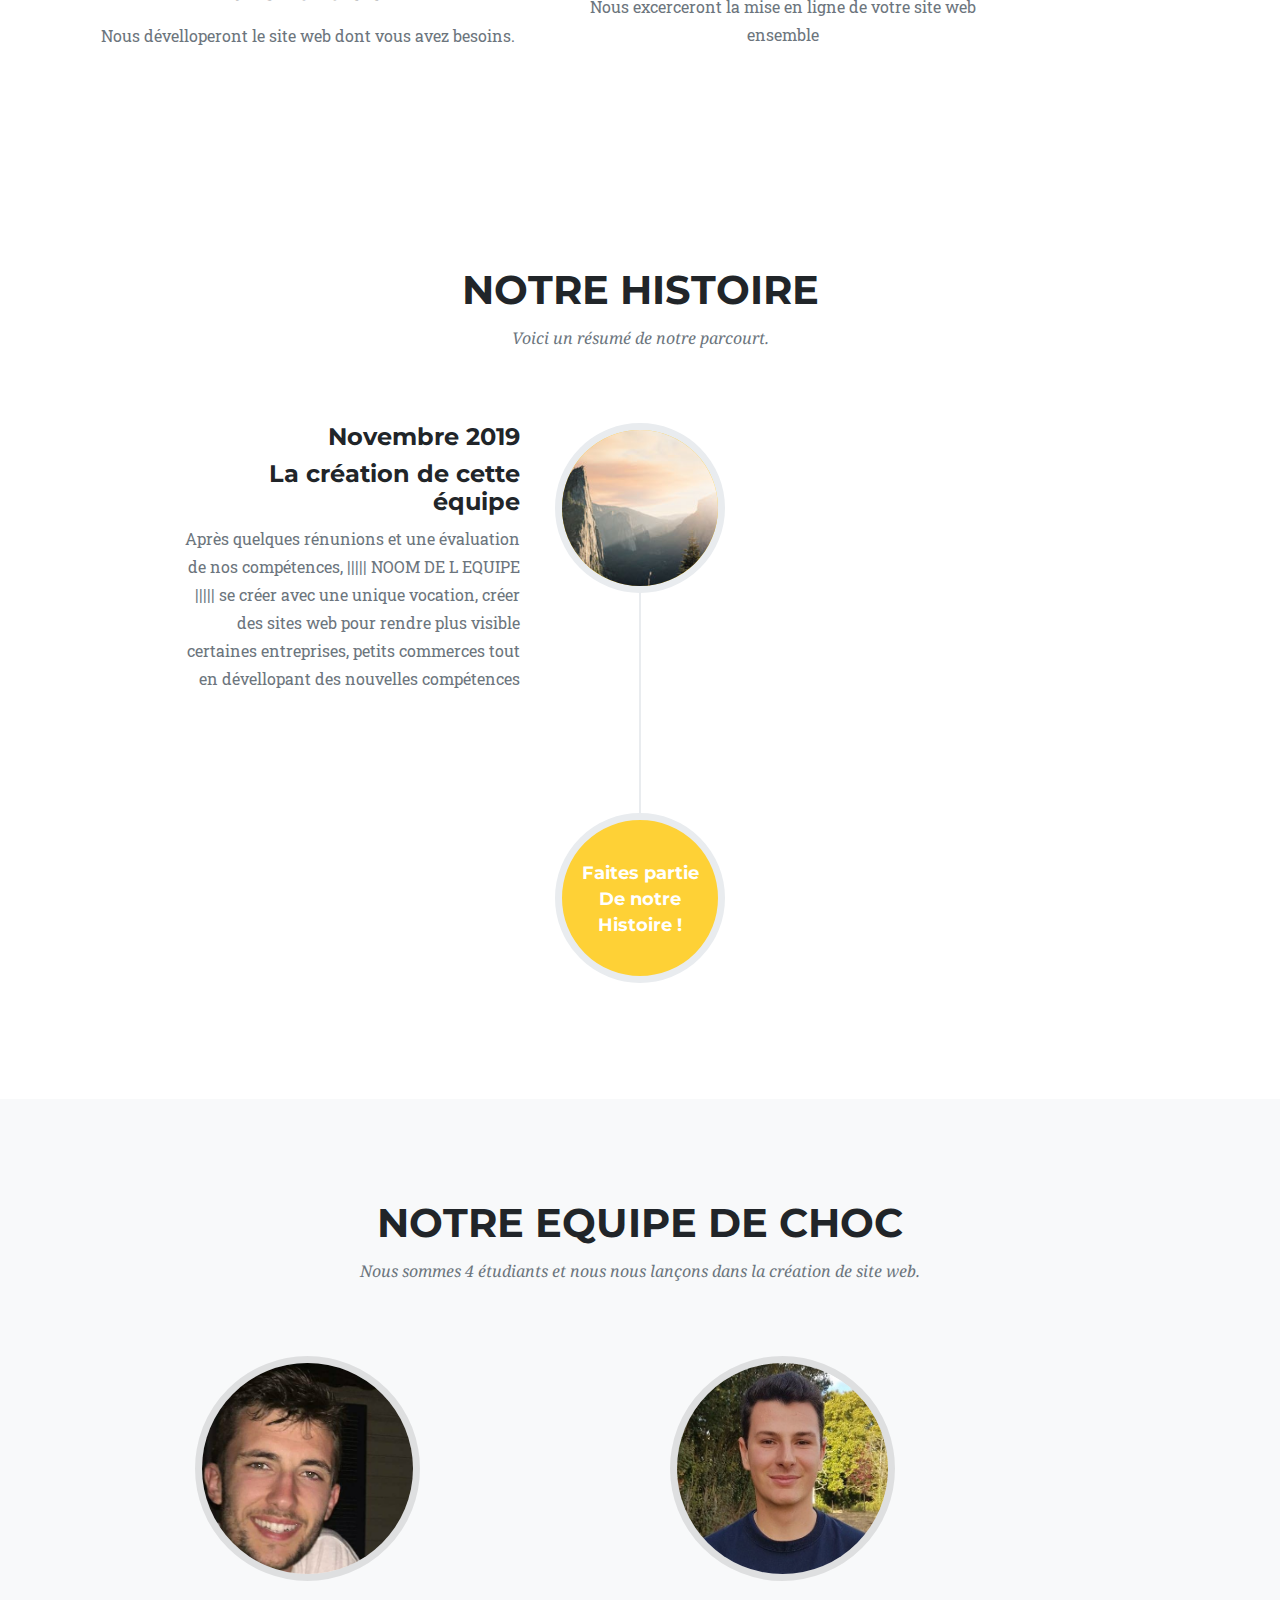
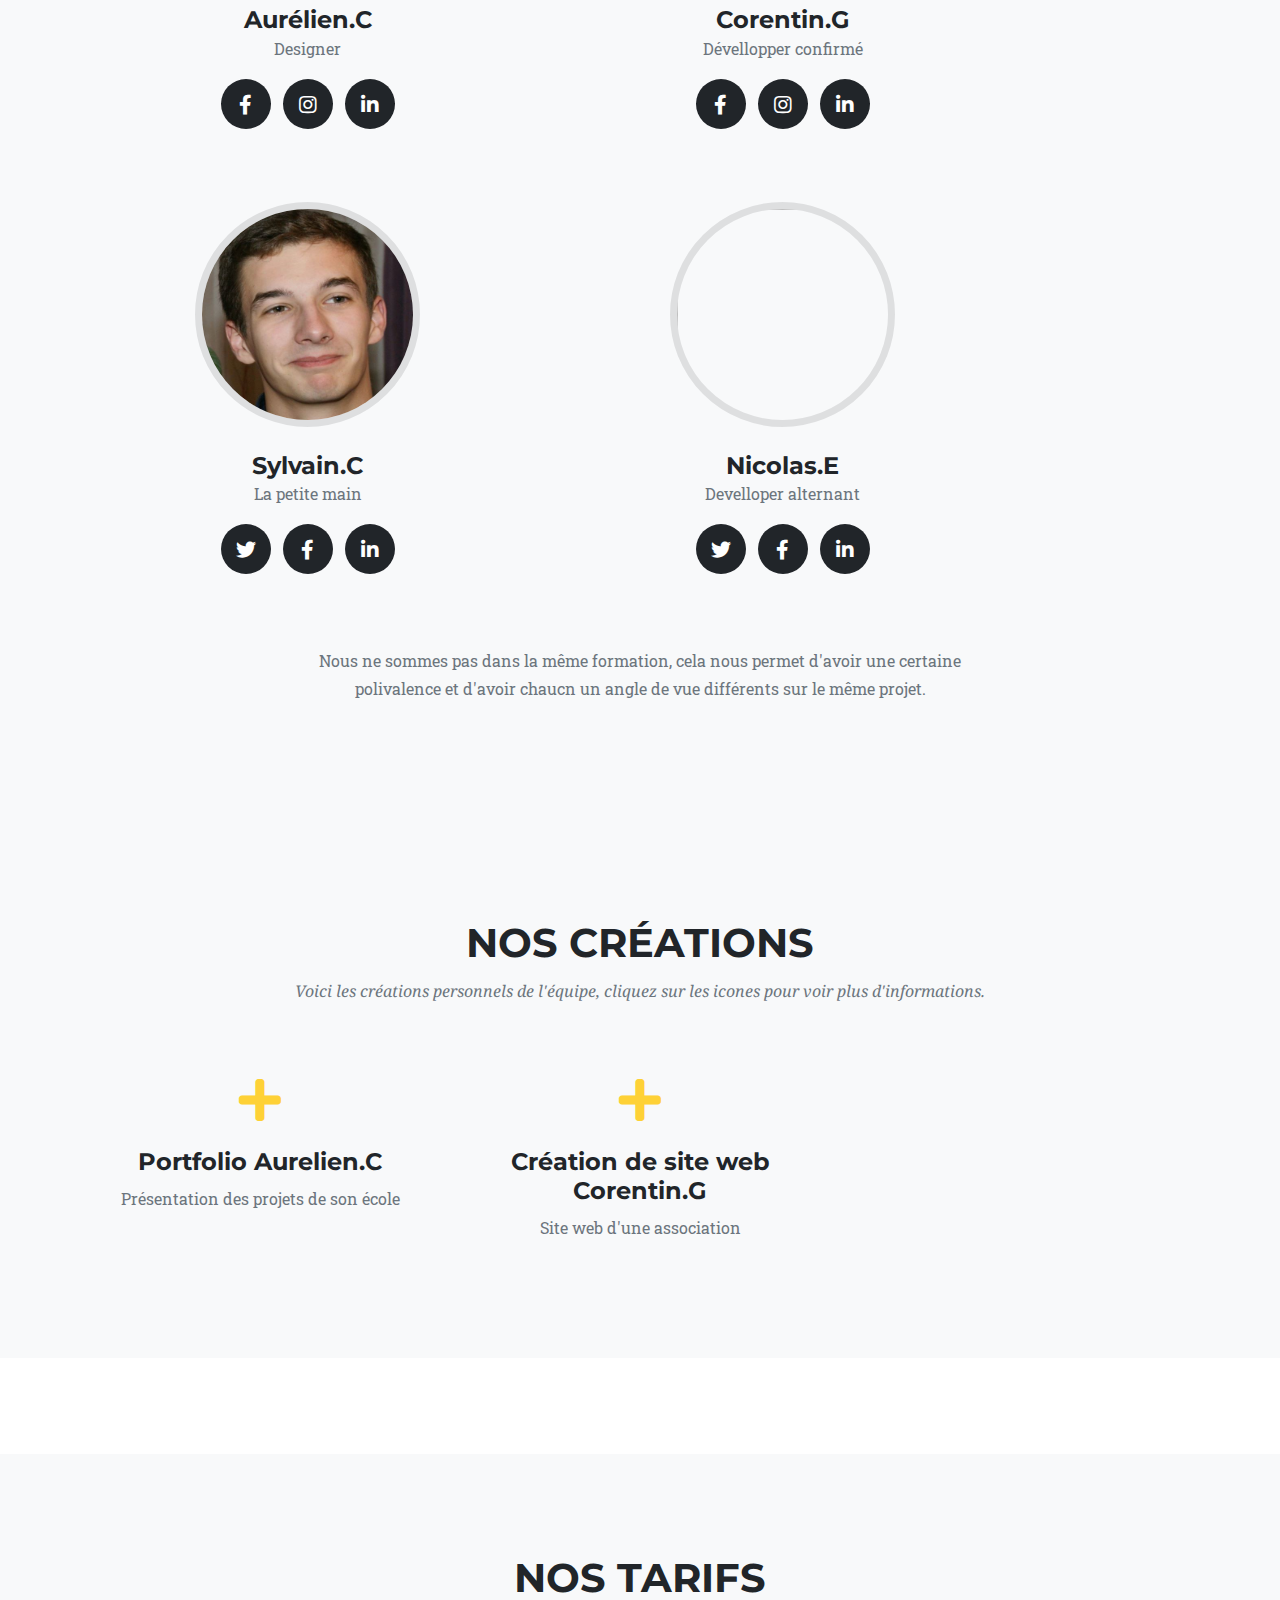
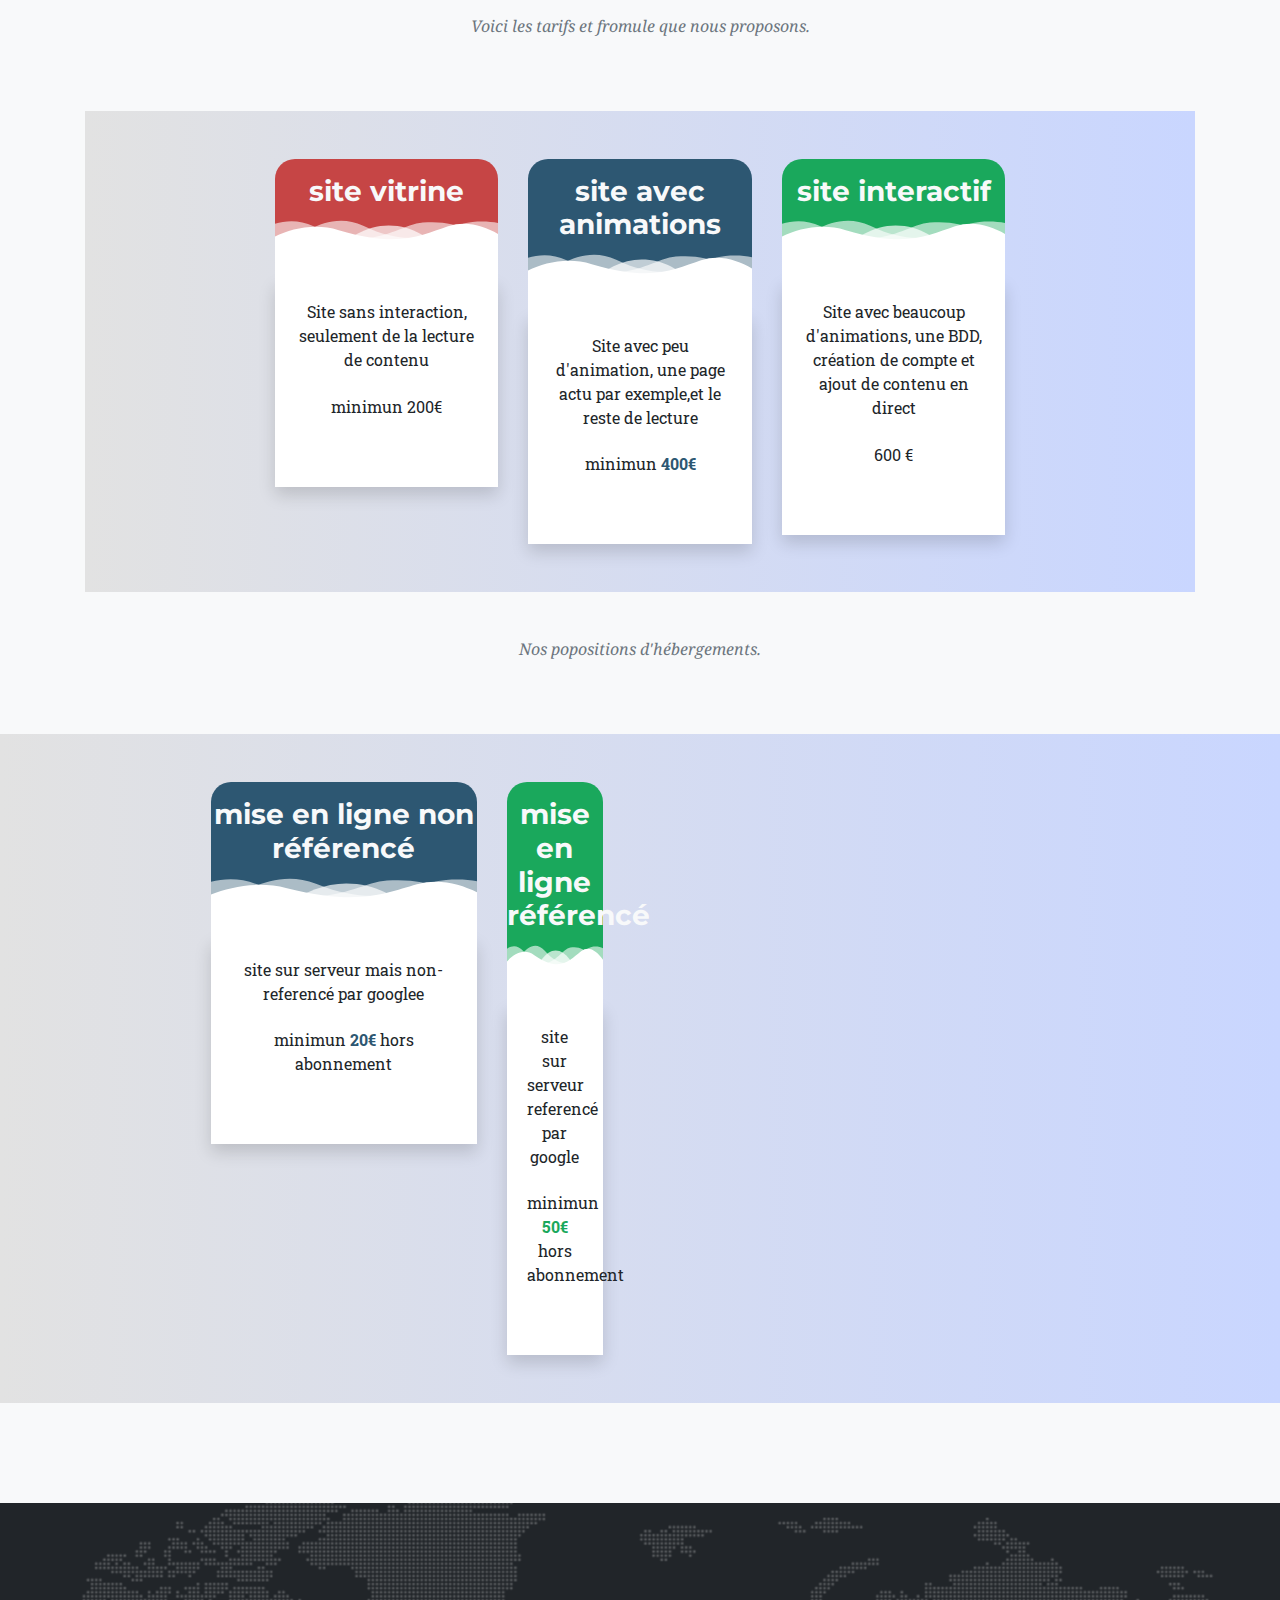
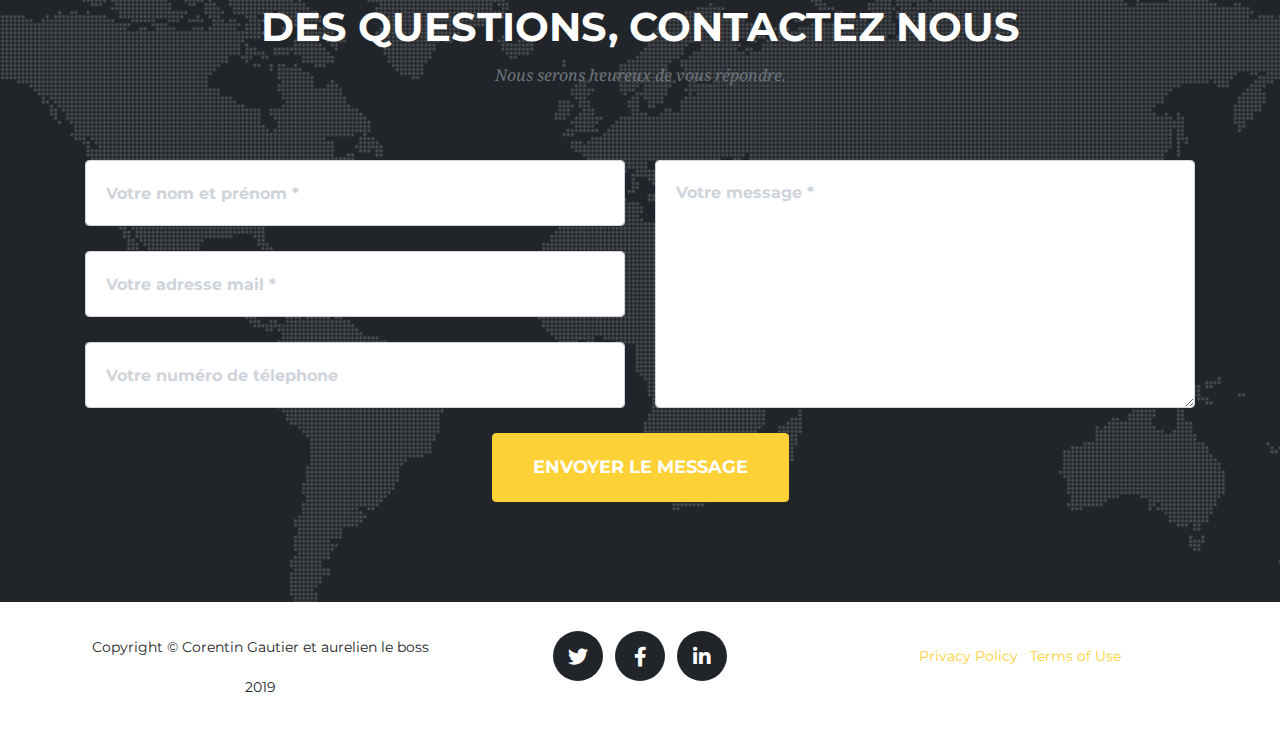
==== commit aba2ab15: "ajout des tarifs" ====
--- a/src/index.html
+++ b/src/index.html
@@ -9,6 +9,9 @@
   <meta name="author" content="">
 
   <title>Rize Project</title>
+
+    <!-- our css-->
+    <link href="../css/index.css" rel="stylesheet">
 
   <!-- Bootstrap core CSS -->
   <link href="../vendor/bootstrap/css/bootstrap.min.css" rel="stylesheet">
@@ -21,7 +24,7 @@
   <link href='https://fonts.googleapis.com/css?family=Roboto+Slab:400,100,300,700' rel='stylesheet' type='text/css'>
 
   <!-- Custom styles for this template -->
-  <link href="../css/agency.min.css" rel="stylesheet">
+  <link href="../css/index.min.css" rel="stylesheet">
 </head>
 
 <body id="page-top">
@@ -314,7 +317,7 @@
   </section>
 
   <!-- Portfolio Grid -->
-  <section class="bg-light page-section" id="price">
+  <section class="bg-light page-section" id="team">
     <div class="container">
       <div class="row">
         <div class="col-lg-12 text-center">
@@ -386,6 +389,155 @@
       </div>
     </div>
   </section>
+
+  <!-- Tarif  -->
+  <!------ Include the abeove in your HEAD tag ---------->
+  <section class="bg-light page-section" id="team">
+    <div class="container">
+      <div class="row">
+    <div class="col-lg-12 text-center">
+      <h2 class="section-heading text-uppercase">Nos tarifs</h2>
+      <h3 class="section-subheading text-muted"> Voici les tarifs et fromule que nous proposons.</h3>
+    </div>
+  </div>
+
+<div class="container-fluid bg-gradient p-5">
+  <div class="row m-auto text-center w-75">
+    
+    <div class="col-4 princing-item red">
+      <div class="pricing-divider ">
+          <h3 class="text-light">site vitrine</h3>
+         <svg class='pricing-divider-img' enable-background='new 0 0 300 100' height='100px' id='Layer_1' preserveAspectRatio='none' version='1.1' viewBox='0 0 300 100' width='300px' x='0px' xml:space='preserve' xmlns:xlink='http://www.w3.org/1999/xlink' xmlns='http://www.w3.org/2000/svg' y='0px'>
+      <path class='deco-layer deco-layer--1' d='M30.913,43.944c0,0,42.911-34.464,87.51-14.191c77.31,35.14,113.304-1.952,146.638-4.729
+c48.654-4.056,69.94,16.218,69.94,16.218v54.396H30.913V43.944z' fill='#FFFFFF' opacity='0.6'></path>
+      <path class='deco-layer deco-layer--2' d='M-35.667,44.628c0,0,42.91-34.463,87.51-14.191c77.31,35.141,113.304-1.952,146.639-4.729
+c48.653-4.055,69.939,16.218,69.939,16.218v54.396H-35.667V44.628z' fill='#FFFFFF' opacity='0.6'></path>
+      <path class='deco-layer deco-layer--3' d='M43.415,98.342c0,0,48.283-68.927,109.133-68.927c65.886,0,97.983,67.914,97.983,67.914v3.716
+H42.401L43.415,98.342z' fill='#FFFFFF' opacity='0.7'></path>
+      <path class='deco-layer deco-layer--4' d='M-34.667,62.998c0,0,56-45.667,120.316-27.839C167.484,57.842,197,41.332,232.286,30.428
+c53.07-16.399,104.047,36.903,104.047,36.903l1.333,36.667l-372-2.954L-34.667,62.998z' fill='#FFFFFF'></path>
+    </svg>
+      </div>
+      <div class="card-body bg-white mt-0 shadow">
+        <ul class="list-unstyled mb-5 position-relative">
+          <li>Site sans interaction, seulement de la lecture de contenu</li>
+          <li>minimun 200€ </li>
+        </ul>
+      </div>
+    </div>
+
+    <div class="col-4 princing-item blue">
+      <div class="pricing-divider ">
+          <h3 class="text-light">site avec animations</h3>
+         <svg class='pricing-divider-img' enable-background='new 0 0 300 100' height='100px' id='Layer_1' preserveAspectRatio='none' version='1.1' viewBox='0 0 300 100' width='300px' x='0px' xml:space='preserve' xmlns:xlink='http://www.w3.org/1999/xlink' xmlns='http://www.w3.org/2000/svg' y='0px'>
+      <path class='deco-layer deco-layer--1' d='M30.913,43.944c0,0,42.911-34.464,87.51-14.191c77.31,35.14,113.304-1.952,146.638-4.729
+c48.654-4.056,69.94,16.218,69.94,16.218v54.396H30.913V43.944z' fill='#FFFFFF' opacity='0.6'></path>
+      <path class='deco-layer deco-layer--2' d='M-35.667,44.628c0,0,42.91-34.463,87.51-14.191c77.31,35.141,113.304-1.952,146.639-4.729
+c48.653-4.055,69.939,16.218,69.939,16.218v54.396H-35.667V44.628z' fill='#FFFFFF' opacity='0.6'></path>
+      <path class='deco-layer deco-layer--3' d='M43.415,98.342c0,0,48.283-68.927,109.133-68.927c65.886,0,97.983,67.914,97.983,67.914v3.716
+H42.401L43.415,98.342z' fill='#FFFFFF' opacity='0.7'></path>
+      <path class='deco-layer deco-layer--4' d='M-34.667,62.998c0,0,56-45.667,120.316-27.839C167.484,57.842,197,41.332,232.286,30.428
+c53.07-16.399,104.047,36.903,104.047,36.903l1.333,36.667l-372-2.954L-34.667,62.998z' fill='#FFFFFF'></path>
+    </svg>
+      </div>
+      <div class="card-body bg-white mt-0 shadow">
+        <ul class="list-unstyled mb-5 position-relative">
+          <li>Site avec peu d'animation, une page actu par exemple,et le reste de lecture</li>
+          <li>minimun<b> 400€</b></li>
+        </ul>
+      </div>
+    </div>    
+     
+    <div class="col-4 princing-item green">
+      <div class="pricing-divider ">
+          <h3 class="text-light">site interactif</h3>
+         <svg class='pricing-divider-img' enable-background='new 0 0 300 100' height='100px' id='Layer_1' preserveAspectRatio='none' version='1.1' viewBox='0 0 300 100' width='300px' x='0px' xml:space='preserve' xmlns:xlink='http://www.w3.org/1999/xlink' xmlns='http://www.w3.org/2000/svg' y='0px'>
+      <path class='deco-layer deco-layer--1' d='M30.913,43.944c0,0,42.911-34.464,87.51-14.191c77.31,35.14,113.304-1.952,146.638-4.729
+c48.654-4.056,69.94,16.218,69.94,16.218v54.396H30.913V43.944z' fill='#FFFFFF' opacity='0.6'></path>
+      <path class='deco-layer deco-layer--2' d='M-35.667,44.628c0,0,42.91-34.463,87.51-14.191c77.31,35.141,113.304-1.952,146.639-4.729
+c48.653-4.055,69.939,16.218,69.939,16.218v54.396H-35.667V44.628z' fill='#FFFFFF' opacity='0.6'></path>
+      <path class='deco-layer deco-layer--3' d='M43.415,98.342c0,0,48.283-68.927,109.133-68.927c65.886,0,97.983,67.914,97.983,67.914v3.716
+H42.401L43.415,98.342z' fill='#FFFFFF' opacity='0.7'></path>
+      <path class='deco-layer deco-layer--4' d='M-34.667,62.998c0,0,56-45.667,120.316-27.839C167.484,57.842,197,41.332,232.286,30.428
+c53.07-16.399,104.047,36.903,104.047,36.903l1.333,36.667l-372-2.954L-34.667,62.998z' fill='#FFFFFF'></path>
+    </svg>
+      </div>
+
+      <div class="card-body bg-white mt-0 shadow">
+        <ul class="list-unstyled mb-5 position-relative">
+          <li>Site avec beaucoup d'animations, une BDD, création de compte et ajout de contenu en direct</li>
+          <li><b></b>600 </b>€</li>
+        </ul>
+      </div>
+    </div>      
+  </div>
+</div>
+</div>
+</br>
+</br>
+
+<div class="col-lg-12 text-center">
+  <h3 class="section-subheading text-muted">Nos popositions d'hébergements.</h3>
+</div>
+
+<div class="container-fluid bg-gradient p-5">
+  <div class="row m-auto text-center w-75">
+    
+<div class="col-4 princing-item blue">
+  <div class="pricing-divider ">
+      <h3 class="text-light">mise en ligne non référencé</h3>
+ 
+     <svg class='pricing-divider-img' enable-background='new 0 0 300 100' height='100px' id='Layer_1' preserveAspectRatio='none' version='1.1' viewBox='0 0 300 100' width='300px' x='0px' xml:space='preserve' xmlns:xlink='http://www.w3.org/1999/xlink' xmlns='http://www.w3.org/2000/svg' y='0px'>
+  <path class='deco-layer deco-layer--1' d='M30.913,43.944c0,0,42.911-34.464,87.51-14.191c77.31,35.14,113.304-1.952,146.638-4.729
+c48.654-4.056,69.94,16.218,69.94,16.218v54.396H30.913V43.944z' fill='#FFFFFF' opacity='0.6'></path>
+  <path class='deco-layer deco-layer--2' d='M-35.667,44.628c0,0,42.91-34.463,87.51-14.191c77.31,35.141,113.304-1.952,146.639-4.729
+c48.653-4.055,69.939,16.218,69.939,16.218v54.396H-35.667V44.628z' fill='#FFFFFF' opacity='0.6'></path>
+  <path class='deco-layer deco-layer--3' d='M43.415,98.342c0,0,48.283-68.927,109.133-68.927c65.886,0,97.983,67.914,97.983,67.914v3.716
+H42.401L43.415,98.342z' fill='#FFFFFF' opacity='0.7'></path>
+  <path class='deco-layer deco-layer--4' d='M-34.667,62.998c0,0,56-45.667,120.316-27.839C167.484,57.842,197,41.332,232.286,30.428
+c53.07-16.399,104.047,36.903,104.047,36.903l1.333,36.667l-372-2.954L-34.667,62.998z' fill='#FFFFFF'></path>
+</svg>
+  </div>
+  <div class="card-body bg-white mt-0 shadow">
+    <ul class="list-unstyled mb-5 position-relative">
+      <li>site sur serveur mais non-referencé par googlee</li>
+      <li>minimun<b> 20€</b> hors abonnement</li>
+    </ul>
+  </div>
+</div>    
+ 
+<div>
+<div class="col-4 princing-item green">
+  <div class="pricing-divider ">
+      <h3 class="text-light">mise en ligne référencé</h3>
+     <svg class='pricing-divider-img' enable-background='new 0 0 300 100' height='100px' id='Layer_1' preserveAspectRatio='none' version='1.1' viewBox='0 0 300 100' width='300px' x='0px' xml:space='preserve' xmlns:xlink='http://www.w3.org/1999/xlink' xmlns='http://www.w3.org/2000/svg' y='0px'>
+  <path class='deco-layer deco-layer--1' d='M30.913,43.944c0,0,42.911-34.464,87.51-14.191c77.31,35.14,113.304-1.952,146.638-4.729
+c48.654-4.056,69.94,16.218,69.94,16.218v54.396H30.913V43.944z' fill='#FFFFFF' opacity='0.6'></path>
+  <path class='deco-layer deco-layer--2' d='M-35.667,44.628c0,0,42.91-34.463,87.51-14.191c77.31,35.141,113.304-1.952,146.639-4.729
+c48.653-4.055,69.939,16.218,69.939,16.218v54.396H-35.667V44.628z' fill='#FFFFFF' opacity='0.6'></path>
+  <path class='deco-layer deco-layer--3' d='M43.415,98.342c0,0,48.283-68.927,109.133-68.927c65.886,0,97.983,67.914,97.983,67.914v3.716
+H42.401L43.415,98.342z' fill='#FFFFFF' opacity='0.7'></path>
+  <path class='deco-layer deco-layer--4' d='M-34.667,62.998c0,0,56-45.667,120.316-27.839C167.484,57.842,197,41.332,232.286,30.428
+c53.07-16.399,104.047,36.903,104.047,36.903l1.333,36.667l-372-2.954L-34.667,62.998z' fill='#FFFFFF'></path>
+</svg>
+  </div>
+
+  <div class="card-body bg-white mt-0 shadow">
+    <ul class="list-unstyled mb-5 position-relative">
+      <li>site sur serveur referencé par google</li>
+      <li>minimun <b>50€</b> hors abonnement</li>
+    </ul> 
+  </div>
+  </div>
+  </div>
+  </div>
+  </div>
+  
+</div>
+</section>
+
+
+
 
   <!-- Contact -->
   <section class="page-section" id="contact">
@@ -556,7 +708,7 @@
   <script src="../js/contact_me.js"></script>
 
   <!-- Custom scripts for this template -->
-  <script src="../js/agency.min.js"></script>
+  <script src="../js/index.min.js"></script>
 
 </body>
 
--- a/css/index.css
+++ b/css/index.css
@@ -0,0 +1,751 @@
+/*!
+ * Start Bootstrap - Agency v5.2.2 (https://startbootstrap.com/template-overviews/agency)
+ * Copyright 2013-2019 Start Bootstrap
+ * Licensed under MIT (https://github.com/BlackrockDigital/startbootstrap-agency/blob/master/LICENSE)
+ */
+
+body {
+  overflow-x: hidden;
+  font-family: 'Roboto Slab', -apple-system, BlinkMacSystemFont, 'Segoe UI', Roboto, 'Helvetica Neue', Arial, sans-serif, 'Apple Color Emoji', 'Segoe UI Emoji', 'Segoe UI Symbol', 'Noto Color Emoji';
+}
+
+p {
+  line-height: 1.75;
+}
+
+a {
+  color: #fed136;
+}
+
+a:hover {
+  color: #fec503;
+}
+
+.text-primary {
+  color: #fed136 !important;
+}
+
+h1,
+h2,
+h3,
+h4,
+h5,
+h6 {
+  font-weight: 700;
+  font-family: 'Montserrat', -apple-system, BlinkMacSystemFont, 'Segoe UI', Roboto, 'Helvetica Neue', Arial, sans-serif, 'Apple Color Emoji', 'Segoe UI Emoji', 'Segoe UI Symbol', 'Noto Color Emoji';
+}
+
+.page-section {
+  padding: 100px 0;
+}
+
+.page-section h2.section-heading {
+  font-size: 40px;
+  margin-top: 0;
+  margin-bottom: 15px;
+}
+
+.page-section h3.section-subheading {
+  font-size: 16px;
+  font-weight: 400;
+  font-style: italic;
+  margin-bottom: 75px;
+  text-transform: none;
+  font-family: 'Droid Serif', -apple-system, BlinkMacSystemFont, 'Segoe UI', Roboto, 'Helvetica Neue', Arial, sans-serif, 'Apple Color Emoji', 'Segoe UI Emoji', 'Segoe UI Symbol', 'Noto Color Emoji';
+}
+
+@media (min-width: 768px) {
+  section {
+    padding: 150px 0;
+  }
+}
+
+.align-center{
+ float: center;
+}
+::-moz-selection {
+  background: #fed136;
+  text-shadow: none;
+}
+
+::selection {
+  background: #fed136;
+  text-shadow: none;
+}
+
+img::-moz-selection {
+  background: transparent;
+}
+
+img::selection {
+  background: transparent;
+}
+
+img::-moz-selection {
+  background: transparent;
+}
+
+.btn {
+  font-family: 'Montserrat', -apple-system, BlinkMacSystemFont, 'Segoe UI', Roboto, 'Helvetica Neue', Arial, sans-serif, 'Apple Color Emoji', 'Segoe UI Emoji', 'Segoe UI Symbol', 'Noto Color Emoji';
+  font-weight: 700;
+}
+
+.btn-xl {
+  font-size: 18px;
+  padding: 20px 40px;
+}
+
+.btn-primary {
+  background-color: #fed136;
+  border-color: #fed136;
+}
+
+.btn-primary:active, .btn-primary:focus, .btn-primary:hover {
+  background-color: #fec810 !important;
+  border-color: #fec810 !important;
+  color: white;
+}
+
+.btn-primary:active, .btn-primary:focus {
+  box-shadow: 0 0 0 0.2rem rgba(254, 209, 55, 0.5) !important;
+}
+
+#mainNav {
+  background-color: #212529;
+}
+
+#mainNav .navbar-toggler {
+  font-size: 12px;
+  right: 0;
+  padding: 13px;
+  text-transform: uppercase;
+  color: white;
+  border: 0;
+  background-color: #fed136;
+  font-family: 'Montserrat', -apple-system, BlinkMacSystemFont, 'Segoe UI', Roboto, 'Helvetica Neue', Arial, sans-serif, 'Apple Color Emoji', 'Segoe UI Emoji', 'Segoe UI Symbol', 'Noto Color Emoji';
+}
+
+#mainNav .navbar-brand {
+  color: #fed136;
+  font-family: 'Kaushan Script', -apple-system, BlinkMacSystemFont, 'Segoe UI', Roboto, 'Helvetica Neue', Arial, sans-serif, 'Apple Color Emoji', 'Segoe UI Emoji', 'Segoe UI Symbol', 'Noto Color Emoji';
+}
+
+#mainNav .navbar-brand.active, #mainNav .navbar-brand:active, #mainNav .navbar-brand:focus, #mainNav .navbar-brand:hover {
+  color: #fec503;
+}
+
+#mainNav .navbar-nav .nav-item .nav-link {
+  font-size: 90%;
+  font-weight: 400;
+  padding: 0.75em 0;
+  letter-spacing: 1px;
+  color: white;
+  font-family: 'Montserrat', -apple-system, BlinkMacSystemFont, 'Segoe UI', Roboto, 'Helvetica Neue', Arial, sans-serif, 'Apple Color Emoji', 'Segoe UI Emoji', 'Segoe UI Symbol', 'Noto Color Emoji';
+}
+
+#mainNav .navbar-nav .nav-item .nav-link.active, #mainNav .navbar-nav .nav-item .nav-link:hover {
+  color: #fed136;
+}
+
+@media (min-width: 992px) {
+  #mainNav {
+    padding-top: 25px;
+    padding-bottom: 25px;
+    transition: padding-top 0.3s, padding-bottom 0.3s;
+    border: none;
+    background-color: transparent;
+  }
+  #mainNav .navbar-brand {
+    font-size: 1.75em;
+    transition: all 0.3s;
+  }
+  #mainNav .navbar-nav .nav-item .nav-link {
+    padding: 1.1em 1em !important;
+  }
+  #mainNav.navbar-shrink {
+    padding-top: 0;
+    padding-bottom: 0;
+    background-color: #212529;
+  }
+  #mainNav.navbar-shrink .navbar-brand {
+    font-size: 1.25em;
+    padding: 12px 0;
+  }
+}
+
+header.masthead {
+  text-align: center;
+  color: white;
+  background-image: url("../img/header-bg.jpg");
+  background-repeat: no-repeat;
+  background-attachment: scroll;
+  background-position: center center;
+  background-size: cover;
+}
+
+header.masthead .intro-text {
+  padding-top: 150px;
+  padding-bottom: 100px;
+}
+
+header.masthead .intro-text .intro-lead-in {
+  font-size: 22px;
+  font-style: italic;
+  line-height: 22px;
+  margin-bottom: 25px;
+  font-family: 'Droid Serif', -apple-system, BlinkMacSystemFont, 'Segoe UI', Roboto, 'Helvetica Neue', Arial, sans-serif, 'Apple Color Emoji', 'Segoe UI Emoji', 'Segoe UI Symbol', 'Noto Color Emoji';
+}
+
+header.masthead .intro-text .intro-heading {
+  font-size: 50px;
+  font-weight: 700;
+  line-height: 50px;
+  margin-bottom: 25px;
+  font-family: 'Montserrat', -apple-system, BlinkMacSystemFont, 'Segoe UI', Roboto, 'Helvetica Neue', Arial, sans-serif, 'Apple Color Emoji', 'Segoe UI Emoji', 'Segoe UI Symbol', 'Noto Color Emoji';
+}
+
+@media (min-width: 768px) {
+  header.masthead .intro-text {
+    padding-top: 300px;
+    padding-bottom: 200px;
+  }
+  header.masthead .intro-text .intro-lead-in {
+    font-size: 40px;
+    font-style: italic;
+    line-height: 40px;
+    margin-bottom: 25px;
+    font-family: 'Droid Serif', -apple-system, BlinkMacSystemFont, 'Segoe UI', Roboto, 'Helvetica Neue', Arial, sans-serif, 'Apple Color Emoji', 'Segoe UI Emoji', 'Segoe UI Symbol', 'Noto Color Emoji';
+  }
+  header.masthead .intro-text .intro-heading {
+    font-size: 75px;
+    font-weight: 700;
+    line-height: 75px;
+    margin-bottom: 50px;
+    font-family: 'Montserrat', -apple-system, BlinkMacSystemFont, 'Segoe UI', Roboto, 'Helvetica Neue', Arial, sans-serif, 'Apple Color Emoji', 'Segoe UI Emoji', 'Segoe UI Symbol', 'Noto Color Emoji';
+  }
+}
+
+.service-heading {
+  margin: 15px 0;
+  text-transform: none;
+}
+
+#portfolio .portfolio-item {
+  right: 0;
+  margin: 0 0 15px;
+}
+
+#portfolio .portfolio-item .portfolio-link {
+  position: relative;
+  display: block;
+  max-width: 400px;
+  margin: 0 auto;
+  cursor: pointer;
+}
+
+#portfolio .portfolio-item .portfolio-link .portfolio-hover {
+  position: absolute;
+  width: 100%;
+  height: 100%;
+  transition: all ease 0.5s;
+  opacity: 0;
+  background: rgba(254, 209, 54, 0.9);
+}
+
+#portfolio .portfolio-item .portfolio-link .portfolio-hover:hover {
+  opacity: 1;
+}
+
+#portfolio .portfolio-item .portfolio-link .portfolio-hover .portfolio-hover-content {
+  font-size: 20px;
+  position: absolute;
+  top: 50%;
+  width: 100%;
+  height: 20px;
+  margin-top: -12px;
+  text-align: center;
+  color: white;
+}
+
+#portfolio .portfolio-item .portfolio-link .portfolio-hover .portfolio-hover-content i {
+  margin-top: -12px;
+}
+
+#portfolio .portfolio-item .portfolio-link .portfolio-hover .portfolio-hover-content h3,
+#portfolio .portfolio-item .portfolio-link .portfolio-hover .portfolio-hover-content h4 {
+  margin: 0;
+}
+
+#portfolio .portfolio-item .portfolio-caption {
+  max-width: 400px;
+  margin: 0 auto;
+  padding: 25px;
+  text-align: center;
+  background-color: #fff;
+}
+
+#portfolio .portfolio-item .portfolio-caption h4 {
+  margin: 0;
+  text-transform: none;
+}
+
+#portfolio .portfolio-item .portfolio-caption p {
+  font-size: 16px;
+  font-style: italic;
+  margin: 0;
+  font-family: 'Droid Serif', -apple-system, BlinkMacSystemFont, 'Segoe UI', Roboto, 'Helvetica Neue', Arial, sans-serif, 'Apple Color Emoji', 'Segoe UI Emoji', 'Segoe UI Symbol', 'Noto Color Emoji';
+}
+
+#portfolio * {
+  z-index: 2;
+}
+
+@media (min-width: 767px) {
+  #portfolio .portfolio-item {
+    margin: 0 0 30px;
+  }
+}
+
+.portfolio-modal .modal-dialog {
+  margin: 1rem;
+  max-width: 100vw;
+}
+
+.portfolio-modal .modal-content {
+  padding: 100px 0;
+  text-align: center;
+}
+
+.portfolio-modal .modal-content h2 {
+  font-size: 3em;
+  margin-bottom: 15px;
+}
+
+.portfolio-modal .modal-content p {
+  margin-bottom: 30px;
+}
+
+.portfolio-modal .modal-content p.item-intro {
+  font-size: 16px;
+  font-style: italic;
+  margin: 20px 0 30px;
+  font-family: 'Droid Serif', -apple-system, BlinkMacSystemFont, 'Segoe UI', Roboto, 'Helvetica Neue', Arial, sans-serif, 'Apple Color Emoji', 'Segoe UI Emoji', 'Segoe UI Symbol', 'Noto Color Emoji';
+}
+
+.portfolio-modal .modal-content ul.list-inline {
+  margin-top: 0;
+  margin-bottom: 30px;
+}
+
+.portfolio-modal .modal-content img {
+  margin-bottom: 30px;
+}
+
+.portfolio-modal .modal-content button {
+  cursor: pointer;
+}
+
+.portfolio-modal .close-modal {
+  position: absolute;
+  top: 25px;
+  right: 25px;
+  width: 75px;
+  height: 75px;
+  cursor: pointer;
+  background-color: transparent;
+}
+
+.portfolio-modal .close-modal:hover {
+  opacity: 0.3;
+}
+
+.portfolio-modal .close-modal .lr {
+  /* Safari and Chrome */
+  z-index: 1051;
+  width: 1px;
+  height: 75px;
+  margin-left: 35px;
+  /* IE 9 */
+  transform: rotate(45deg);
+  background-color: #212529;
+}
+
+.portfolio-modal .close-modal .lr .rl {
+  /* Safari and Chrome */
+  z-index: 1052;
+  width: 1px;
+  height: 75px;
+  /* IE 9 */
+  transform: rotate(90deg);
+  background-color: #212529;
+}
+
+.timeline {
+  position: relative;
+  padding: 0;
+  list-style: none;
+}
+
+.timeline:before {
+  position: absolute;
+  top: 0;
+  bottom: 0;
+  left: 40px;
+  width: 2px;
+  margin-left: -1.5px;
+  content: '';
+  background-color: #e9ecef;
+}
+
+.timeline > li {
+  position: relative;
+  min-height: 50px;
+  margin-bottom: 50px;
+}
+
+.timeline > li:after, .timeline > li:before {
+  display: table;
+  content: ' ';
+}
+
+.timeline > li:after {
+  clear: both;
+}
+
+.timeline > li .timeline-panel {
+  position: relative;
+  float: right;
+  width: 100%;
+  padding: 0 20px 0 100px;
+  text-align: left;
+}
+
+.timeline > li .timeline-panel:before {
+  right: auto;
+  left: -15px;
+  border-right-width: 15px;
+  border-left-width: 0;
+}
+
+.timeline > li .timeline-panel:after {
+  right: auto;
+  left: -14px;
+  border-right-width: 14px;
+  border-left-width: 0;
+}
+
+.timeline > li .timeline-image {
+  position: absolute;
+  z-index: 100;
+  left: 0;
+  width: 80px;
+  height: 80px;
+  margin-left: 0;
+  text-align: center;
+  color: white;
+  border: 7px solid #e9ecef;
+  border-radius: 100%;
+  background-color: #fed136;
+}
+
+.timeline > li .timeline-image h4 {
+  font-size: 10px;
+  line-height: 14px;
+  margin-top: 12px;
+}
+
+.timeline > li.timeline-inverted > .timeline-panel {
+  float: right;
+  padding: 0 20px 0 100px;
+  text-align: left;
+}
+
+.timeline > li.timeline-inverted > .timeline-panel:before {
+  right: auto;
+  left: -15px;
+  border-right-width: 15px;
+  border-left-width: 0;
+}
+
+.timeline > li.timeline-inverted > .timeline-panel:after {
+  right: auto;
+  left: -14px;
+  border-right-width: 14px;
+  border-left-width: 0;
+}
+
+.timeline > li:last-child {
+  margin-bottom: 0;
+}
+
+.timeline .timeline-heading h4 {
+  margin-top: 0;
+  color: inherit;
+}
+
+.timeline .timeline-heading h4.subheading {
+  text-transform: none;
+}
+
+.timeline .timeline-body > ul,
+.timeline .timeline-body > p {
+  margin-bottom: 0;
+}
+
+@media (min-width: 768px) {
+  .timeline:before {
+    left: 50%;
+  }
+  .timeline > li {
+    min-height: 100px;
+    margin-bottom: 100px;
+  }
+  .timeline > li .timeline-panel {
+    float: left;
+    width: 41%;
+    padding: 0 20px 20px 30px;
+    text-align: right;
+  }
+  .timeline > li .timeline-image {
+    left: 50%;
+    width: 100px;
+    height: 100px;
+    margin-left: -50px;
+  }
+  .timeline > li .timeline-image h4 {
+    font-size: 13px;
+    line-height: 18px;
+    margin-top: 16px;
+  }
+  .timeline > li.timeline-inverted > .timeline-panel {
+    float: right;
+    padding: 0 30px 20px 20px;
+    text-align: left;
+  }
+}
+
+@media (min-width: 992px) {
+  .timeline > li {
+    min-height: 150px;
+  }
+  .timeline > li .timeline-panel {
+    padding: 0 20px 20px;
+  }
+  .timeline > li .timeline-image {
+    width: 150px;
+    height: 150px;
+    margin-left: -75px;
+  }
+  .timeline > li .timeline-image h4 {
+    font-size: 18px;
+    line-height: 26px;
+    margin-top: 30px;
+  }
+  .timeline > li.timeline-inverted > .timeline-panel {
+    padding: 0 20px 20px;
+  }
+}
+
+@media (min-width: 1200px) {
+  .timeline > li {
+    min-height: 170px;
+  }
+  .timeline > li .timeline-panel {
+    padding: 0 20px 20px 100px;
+  }
+  .timeline > li .timeline-image {
+    width: 170px;
+    height: 170px;
+    margin-left: -85px;
+  }
+  .timeline > li .timeline-image h4 {
+    margin-top: 40px;
+  }
+  .timeline > li.timeline-inverted > .timeline-panel {
+    padding: 0 100px 20px 20px;
+  }
+}
+
+.team-member {
+  margin-bottom: 50px;
+  text-align: center;
+}
+
+.team-member img {
+  width: 225px;
+  height: 225px;
+  border: 7px solid rgba(0, 0, 0, 0.1);
+}
+
+.team-member h4 {
+  margin-top: 25px;
+  margin-bottom: 0;
+  text-transform: none;
+}
+
+.team-member p {
+  margin-top: 0;
+}
+
+section#contact {
+  background-color: #212529;
+  background-image: url("../img/map-image.png");
+  background-repeat: no-repeat;
+  background-position: center;
+}
+
+section#contact .section-heading {
+  color: #fff;
+}
+
+section#contact .form-group {
+  margin-bottom: 25px;
+}
+
+section#contact .form-group input,
+section#contact .form-group textarea {
+  padding: 20px;
+}
+
+section#contact .form-group input.form-control {
+  height: auto;
+}
+
+section#contact .form-group textarea.form-control {
+  height: 248px;
+}
+
+section#contact .form-control:focus {
+  border-color: #fed136;
+  box-shadow: none;
+}
+
+section#contact ::-webkit-input-placeholder {
+  font-weight: 700;
+  color: #ced4da;
+  font-family: 'Montserrat', -apple-system, BlinkMacSystemFont, 'Segoe UI', Roboto, 'Helvetica Neue', Arial, sans-serif, 'Apple Color Emoji', 'Segoe UI Emoji', 'Segoe UI Symbol', 'Noto Color Emoji';
+}
+
+section#contact :-moz-placeholder {
+  font-weight: 700;
+  color: #ced4da;
+  font-family: 'Montserrat', -apple-system, BlinkMacSystemFont, 'Segoe UI', Roboto, 'Helvetica Neue', Arial, sans-serif, 'Apple Color Emoji', 'Segoe UI Emoji', 'Segoe UI Symbol', 'Noto Color Emoji';
+}
+
+section#contact ::-moz-placeholder {
+  font-weight: 700;
+  color: #ced4da;
+  font-family: 'Montserrat', -apple-system, BlinkMacSystemFont, 'Segoe UI', Roboto, 'Helvetica Neue', Arial, sans-serif, 'Apple Color Emoji', 'Segoe UI Emoji', 'Segoe UI Symbol', 'Noto Color Emoji';
+}
+
+section#contact :-ms-input-placeholder {
+  font-weight: 700;
+  color: #ced4da;
+  font-family: 'Montserrat', -apple-system, BlinkMacSystemFont, 'Segoe UI', Roboto, 'Helvetica Neue', Arial, sans-serif, 'Apple Color Emoji', 'Segoe UI Emoji', 'Segoe UI Symbol', 'Noto Color Emoji';
+}
+
+.footer {
+  padding: 25px 0;
+  text-align: center;
+}
+
+.footer span.copyright {
+  font-size: 90%;
+  line-height: 40px;
+  text-transform: none;
+  font-family: 'Montserrat', -apple-system, BlinkMacSystemFont, 'Segoe UI', Roboto, 'Helvetica Neue', Arial, sans-serif, 'Apple Color Emoji', 'Segoe UI Emoji', 'Segoe UI Symbol', 'Noto Color Emoji';
+}
+
+.footer ul.quicklinks {
+  font-size: 90%;
+  line-height: 40px;
+  margin-bottom: 0;
+  text-transform: none;
+  font-family: 'Montserrat', -apple-system, BlinkMacSystemFont, 'Segoe UI', Roboto, 'Helvetica Neue', Arial, sans-serif, 'Apple Color Emoji', 'Segoe UI Emoji', 'Segoe UI Symbol', 'Noto Color Emoji';
+}
+
+ul.social-buttons {
+  margin-bottom: 0;
+}
+
+ul.social-buttons li a {
+  font-size: 20px;
+  line-height: 50px;
+  display: block;
+  width: 50px;
+  height: 50px;
+  transition: all 0.3s;
+  color: white;
+  border-radius: 100%;
+  outline: none;
+  background-color: #212529;
+}
+
+ul.social-buttons li a:active, ul.social-buttons li a:focus, ul.social-buttons li a:hover {
+  background-color: #fed136;
+}
+/* début css des tarifs */
+
+.bg-gradient {
+  background: #C9D6FF;
+  background: -webkit-linear-gradient(to right, #E2E2E2, #C9D6FF); 
+  background: linear-gradient(to right, #E2E2E2, #C9D6FF);
+  } 
+  ul li {
+    margin-bottom:1.4rem;
+  }
+  .pricing-divider {
+  border-radius: 20px;
+  background: #C64545;
+  padding: 1em 0 4em;
+  position: relative;
+  }
+  .blue .pricing-divider{
+  background: #2D5772; 
+  }
+  .green .pricing-divider {
+  background: #1AA85C; 
+  }
+  .red b {
+    color:#C64545
+  }
+  .blue b {
+    color:#2D5772
+  }
+  .green b {
+    color:#1AA85C
+  }
+  .pricing-divider-img {
+    position: absolute;
+    bottom: -2px;
+    left: 0;
+    width: 100%;
+    height: 80px;
+  }
+  .deco-layer {
+    -webkit-transition: -webkit-transform 0.5s;
+    transition: transform 0.5s;
+  }
+  .btn-custom  {
+    background:#C64545; color:#fff; border-radius:20px
+  }
+  
+  .img-float {
+    width:50px; position:absolute;top:-3.5rem;right:1rem
+  }
+  
+  .princing-item {
+    transition: all 150ms ease-out;
+  }
+  .princing-item:hover {
+    transform: scale(1.05);
+  }
+  .princing-item:hover .deco-layer--1 {
+    -webkit-transform: translate3d(15px, 0, 0);
+    transform: translate3d(15px, 0, 0);
+  }
+  .princing-item:hover .deco-layer--2 {
+    -webkit-transform: translate3d(-15px, 0, 0);
+    transform: translate3d(-15px, 0, 0);
+  }
+  /* fin du css des tarifs */--- a/css/index.min.css
+++ b/css/index.min.css
@@ -0,0 +1,5 @@
+/*!
+ * Start Bootstrap - Agency v5.2.2 (https://startbootstrap.com/template-overviews/agency)
+ * Copyright 2013-2019 Start Bootstrap
+ * Licensed under MIT (https://github.com/BlackrockDigital/startbootstrap-agency/blob/master/LICENSE)
+ */body{overflow-x:hidden;font-family:'Roboto Slab',-apple-system,BlinkMacSystemFont,'Segoe UI',Roboto,'Helvetica Neue',Arial,sans-serif,'Apple Color Emoji','Segoe UI Emoji','Segoe UI Symbol','Noto Color Emoji'}p{line-height:1.75}a{color:#fed136}a:hover{color:#fec503}.text-primary{color:#fed136!important}h1,h2,h3,h4,h5,h6{font-weight:700;font-family:Montserrat,-apple-system,BlinkMacSystemFont,'Segoe UI',Roboto,'Helvetica Neue',Arial,sans-serif,'Apple Color Emoji','Segoe UI Emoji','Segoe UI Symbol','Noto Color Emoji'}.page-section{padding:100px 0}.page-section h2.section-heading{font-size:40px;margin-top:0;margin-bottom:15px}.page-section h3.section-subheading{font-size:16px;font-weight:400;font-style:italic;margin-bottom:75px;text-transform:none;font-family:'Droid Serif',-apple-system,BlinkMacSystemFont,'Segoe UI',Roboto,'Helvetica Neue',Arial,sans-serif,'Apple Color Emoji','Segoe UI Emoji','Segoe UI Symbol','Noto Color Emoji'}@media (min-width:768px){section{padding:150px 0}}::-moz-selection{background:#fed136;text-shadow:none}::selection{background:#fed136;text-shadow:none}img::-moz-selection{background:0 0}img::selection{background:0 0}img::-moz-selection{background:0 0}.btn{font-family:Montserrat,-apple-system,BlinkMacSystemFont,'Segoe UI',Roboto,'Helvetica Neue',Arial,sans-serif,'Apple Color Emoji','Segoe UI Emoji','Segoe UI Symbol','Noto Color Emoji';font-weight:700}.btn-xl{font-size:18px;padding:20px 40px}.btn-primary{background-color:#fed136;border-color:#fed136}.btn-primary:active,.btn-primary:focus,.btn-primary:hover{background-color:#fec810!important;border-color:#fec810!important;color:#fff}.btn-primary:active,.btn-primary:focus{box-shadow:0 0 0 .2rem rgba(254,209,55,.5)!important}#mainNav{background-color:#212529}#mainNav .navbar-toggler{font-size:12px;right:0;padding:13px;text-transform:uppercase;color:#fff;border:0;background-color:#fed136;font-family:Montserrat,-apple-system,BlinkMacSystemFont,'Segoe UI',Roboto,'Helvetica Neue',Arial,sans-serif,'Apple Color Emoji','Segoe UI Emoji','Segoe UI Symbol','Noto Color Emoji'}#mainNav .navbar-brand{color:#fed136;font-family:'Kaushan Script',-apple-system,BlinkMacSystemFont,'Segoe UI',Roboto,'Helvetica Neue',Arial,sans-serif,'Apple Color Emoji','Segoe UI Emoji','Segoe UI Symbol','Noto Color Emoji'}#mainNav .navbar-brand.active,#mainNav .navbar-brand:active,#mainNav .navbar-brand:focus,#mainNav .navbar-brand:hover{color:#fec503}#mainNav .navbar-nav .nav-item .nav-link{font-size:90%;font-weight:400;padding:.75em 0;letter-spacing:1px;color:#fff;font-family:Montserrat,-apple-system,BlinkMacSystemFont,'Segoe UI',Roboto,'Helvetica Neue',Arial,sans-serif,'Apple Color Emoji','Segoe UI Emoji','Segoe UI Symbol','Noto Color Emoji'}#mainNav .navbar-nav .nav-item .nav-link.active,#mainNav .navbar-nav .nav-item .nav-link:hover{color:#fed136}@media (min-width:992px){#mainNav{padding-top:25px;padding-bottom:25px;transition:padding-top .3s,padding-bottom .3s;border:none;background-color:transparent}#mainNav .navbar-brand{font-size:1.75em;transition:all .3s}#mainNav .navbar-nav .nav-item .nav-link{padding:1.1em 1em!important}#mainNav.navbar-shrink{padding-top:0;padding-bottom:0;background-color:#212529}#mainNav.navbar-shrink .navbar-brand{font-size:1.25em;padding:12px 0}}header.masthead{text-align:center;color:#fff;background-image:url(../img/header-bg.jpg);background-repeat:no-repeat;background-attachment:scroll;background-position:center center;background-size:cover}header.masthead .intro-text{padding-top:150px;padding-bottom:100px}header.masthead .intro-text .intro-lead-in{font-size:22px;font-style:italic;line-height:22px;margin-bottom:25px;font-family:'Droid Serif',-apple-system,BlinkMacSystemFont,'Segoe UI',Roboto,'Helvetica Neue',Arial,sans-serif,'Apple Color Emoji','Segoe UI Emoji','Segoe UI Symbol','Noto Color Emoji'}header.masthead .intro-text .intro-heading{font-size:50px;font-weight:700;line-height:50px;margin-bottom:25px;font-family:Montserrat,-apple-system,BlinkMacSystemFont,'Segoe UI',Roboto,'Helvetica Neue',Arial,sans-serif,'Apple Color Emoji','Segoe UI Emoji','Segoe UI Symbol','Noto Color Emoji'}@media (min-width:768px){header.masthead .intro-text{padding-top:300px;padding-bottom:200px}header.masthead .intro-text .intro-lead-in{font-size:40px;font-style:italic;line-height:40px;margin-bottom:25px;font-family:'Droid Serif',-apple-system,BlinkMacSystemFont,'Segoe UI',Roboto,'Helvetica Neue',Arial,sans-serif,'Apple Color Emoji','Segoe UI Emoji','Segoe UI Symbol','Noto Color Emoji'}header.masthead .intro-text .intro-heading{font-size:75px;font-weight:700;line-height:75px;margin-bottom:50px;font-family:Montserrat,-apple-system,BlinkMacSystemFont,'Segoe UI',Roboto,'Helvetica Neue',Arial,sans-serif,'Apple Color Emoji','Segoe UI Emoji','Segoe UI Symbol','Noto Color Emoji'}}.service-heading{margin:15px 0;text-transform:none}#portfolio .portfolio-item{right:0;margin:0 0 15px}#portfolio .portfolio-item .portfolio-link{position:relative;display:block;max-width:400px;margin:0 auto;cursor:pointer}#portfolio .portfolio-item .portfolio-link .portfolio-hover{position:absolute;width:100%;height:100%;transition:all ease .5s;opacity:0;background:rgba(254,209,54,.9)}#portfolio .portfolio-item .portfolio-link .portfolio-hover:hover{opacity:1}#portfolio .portfolio-item .portfolio-link .portfolio-hover .portfolio-hover-content{font-size:20px;position:absolute;top:50%;width:100%;height:20px;margin-top:-12px;text-align:center;color:#fff}#portfolio .portfolio-item .portfolio-link .portfolio-hover .portfolio-hover-content i{margin-top:-12px}#portfolio .portfolio-item .portfolio-link .portfolio-hover .portfolio-hover-content h3,#portfolio .portfolio-item .portfolio-link .portfolio-hover .portfolio-hover-content h4{margin:0}#portfolio .portfolio-item .portfolio-caption{max-width:400px;margin:0 auto;padding:25px;text-align:center;background-color:#fff}#portfolio .portfolio-item .portfolio-caption h4{margin:0;text-transform:none}#portfolio .portfolio-item .portfolio-caption p{font-size:16px;font-style:italic;margin:0;font-family:'Droid Serif',-apple-system,BlinkMacSystemFont,'Segoe UI',Roboto,'Helvetica Neue',Arial,sans-serif,'Apple Color Emoji','Segoe UI Emoji','Segoe UI Symbol','Noto Color Emoji'}#portfolio *{z-index:2}@media (min-width:767px){#portfolio .portfolio-item{margin:0 0 30px}}.portfolio-modal .modal-dialog{margin:1rem;max-width:100vw}.portfolio-modal .modal-content{padding:100px 0;text-align:center}.portfolio-modal .modal-content h2{font-size:3em;margin-bottom:15px}.portfolio-modal .modal-content p{margin-bottom:30px}.portfolio-modal .modal-content p.item-intro{font-size:16px;font-style:italic;margin:20px 0 30px;font-family:'Droid Serif',-apple-system,BlinkMacSystemFont,'Segoe UI',Roboto,'Helvetica Neue',Arial,sans-serif,'Apple Color Emoji','Segoe UI Emoji','Segoe UI Symbol','Noto Color Emoji'}.portfolio-modal .modal-content ul.list-inline{margin-top:0;margin-bottom:30px}.portfolio-modal .modal-content img{margin-bottom:30px}.portfolio-modal .modal-content button{cursor:pointer}.portfolio-modal .close-modal{position:absolute;top:25px;right:25px;width:75px;height:75px;cursor:pointer;background-color:transparent}.portfolio-modal .close-modal:hover{opacity:.3}.portfolio-modal .close-modal .lr{z-index:1051;width:1px;height:75px;margin-left:35px;transform:rotate(45deg);background-color:#212529}.portfolio-modal .close-modal .lr .rl{z-index:1052;width:1px;height:75px;transform:rotate(90deg);background-color:#212529}.timeline{position:relative;padding:0;list-style:none}.timeline:before{position:absolute;top:0;bottom:0;left:40px;width:2px;margin-left:-1.5px;content:'';background-color:#e9ecef}.timeline>li{position:relative;min-height:50px;margin-bottom:50px}.timeline>li:after,.timeline>li:before{display:table;content:' '}.timeline>li:after{clear:both}.timeline>li .timeline-panel{position:relative;float:right;width:100%;padding:0 20px 0 100px;text-align:left}.timeline>li .timeline-panel:before{right:auto;left:-15px;border-right-width:15px;border-left-width:0}.timeline>li .timeline-panel:after{right:auto;left:-14px;border-right-width:14px;border-left-width:0}.timeline>li .timeline-image{position:absolute;z-index:100;left:0;width:80px;height:80px;margin-left:0;text-align:center;color:#fff;border:7px solid #e9ecef;border-radius:100%;background-color:#fed136}.timeline>li .timeline-image h4{font-size:10px;line-height:14px;margin-top:12px}.timeline>li.timeline-inverted>.timeline-panel{float:right;padding:0 20px 0 100px;text-align:left}.timeline>li.timeline-inverted>.timeline-panel:before{right:auto;left:-15px;border-right-width:15px;border-left-width:0}.timeline>li.timeline-inverted>.timeline-panel:after{right:auto;left:-14px;border-right-width:14px;border-left-width:0}.timeline>li:last-child{margin-bottom:0}.timeline .timeline-heading h4{margin-top:0;color:inherit}.timeline .timeline-heading h4.subheading{text-transform:none}.timeline .timeline-body>p,.timeline .timeline-body>ul{margin-bottom:0}@media (min-width:768px){.timeline:before{left:50%}.timeline>li{min-height:100px;margin-bottom:100px}.timeline>li .timeline-panel{float:left;width:41%;padding:0 20px 20px 30px;text-align:right}.timeline>li .timeline-image{left:50%;width:100px;height:100px;margin-left:-50px}.timeline>li .timeline-image h4{font-size:13px;line-height:18px;margin-top:16px}.timeline>li.timeline-inverted>.timeline-panel{float:right;padding:0 30px 20px 20px;text-align:left}}@media (min-width:992px){.timeline>li{min-height:150px}.timeline>li .timeline-panel{padding:0 20px 20px}.timeline>li .timeline-image{width:150px;height:150px;margin-left:-75px}.timeline>li .timeline-image h4{font-size:18px;line-height:26px;margin-top:30px}.timeline>li.timeline-inverted>.timeline-panel{padding:0 20px 20px}}@media (min-width:1200px){.timeline>li{min-height:170px}.timeline>li .timeline-panel{padding:0 20px 20px 100px}.timeline>li .timeline-image{width:170px;height:170px;margin-left:-85px}.timeline>li .timeline-image h4{margin-top:40px}.timeline>li.timeline-inverted>.timeline-panel{padding:0 100px 20px 20px}}.team-member{margin-bottom:50px;text-align:center}.team-member img{width:225px;height:225px;border:7px solid rgba(0,0,0,.1)}.team-member h4{margin-top:25px;margin-bottom:0;text-transform:none}.team-member p{margin-top:0}section#contact{background-color:#212529;background-image:url(../img/map-image.png);background-repeat:no-repeat;background-position:center}section#contact .section-heading{color:#fff}section#contact .form-group{margin-bottom:25px}section#contact .form-group input,section#contact .form-group textarea{padding:20px}section#contact .form-group input.form-control{height:auto}section#contact .form-group textarea.form-control{height:248px}section#contact .form-control:focus{border-color:#fed136;box-shadow:none}section#contact ::-webkit-input-placeholder{font-weight:700;color:#ced4da;font-family:Montserrat,-apple-system,BlinkMacSystemFont,'Segoe UI',Roboto,'Helvetica Neue',Arial,sans-serif,'Apple Color Emoji','Segoe UI Emoji','Segoe UI Symbol','Noto Color Emoji'}section#contact :-moz-placeholder{font-weight:700;color:#ced4da;font-family:Montserrat,-apple-system,BlinkMacSystemFont,'Segoe UI',Roboto,'Helvetica Neue',Arial,sans-serif,'Apple Color Emoji','Segoe UI Emoji','Segoe UI Symbol','Noto Color Emoji'}section#contact ::-moz-placeholder{font-weight:700;color:#ced4da;font-family:Montserrat,-apple-system,BlinkMacSystemFont,'Segoe UI',Roboto,'Helvetica Neue',Arial,sans-serif,'Apple Color Emoji','Segoe UI Emoji','Segoe UI Symbol','Noto Color Emoji'}section#contact :-ms-input-placeholder{font-weight:700;color:#ced4da;font-family:Montserrat,-apple-system,BlinkMacSystemFont,'Segoe UI',Roboto,'Helvetica Neue',Arial,sans-serif,'Apple Color Emoji','Segoe UI Emoji','Segoe UI Symbol','Noto Color Emoji'}.footer{padding:25px 0;text-align:center}.footer span.copyright{font-size:90%;line-height:40px;text-transform:none;font-family:Montserrat,-apple-system,BlinkMacSystemFont,'Segoe UI',Roboto,'Helvetica Neue',Arial,sans-serif,'Apple Color Emoji','Segoe UI Emoji','Segoe UI Symbol','Noto Color Emoji'}.footer ul.quicklinks{font-size:90%;line-height:40px;margin-bottom:0;text-transform:none;font-family:Montserrat,-apple-system,BlinkMacSystemFont,'Segoe UI',Roboto,'Helvetica Neue',Arial,sans-serif,'Apple Color Emoji','Segoe UI Emoji','Segoe UI Symbol','Noto Color Emoji'}ul.social-buttons{margin-bottom:0}ul.social-buttons li a{font-size:20px;line-height:50px;display:block;width:50px;height:50px;transition:all .3s;color:#fff;border-radius:100%;outline:0;background-color:#212529}ul.social-buttons li a:active,ul.social-buttons li a:focus,ul.social-buttons li a:hover{background-color:#fed136}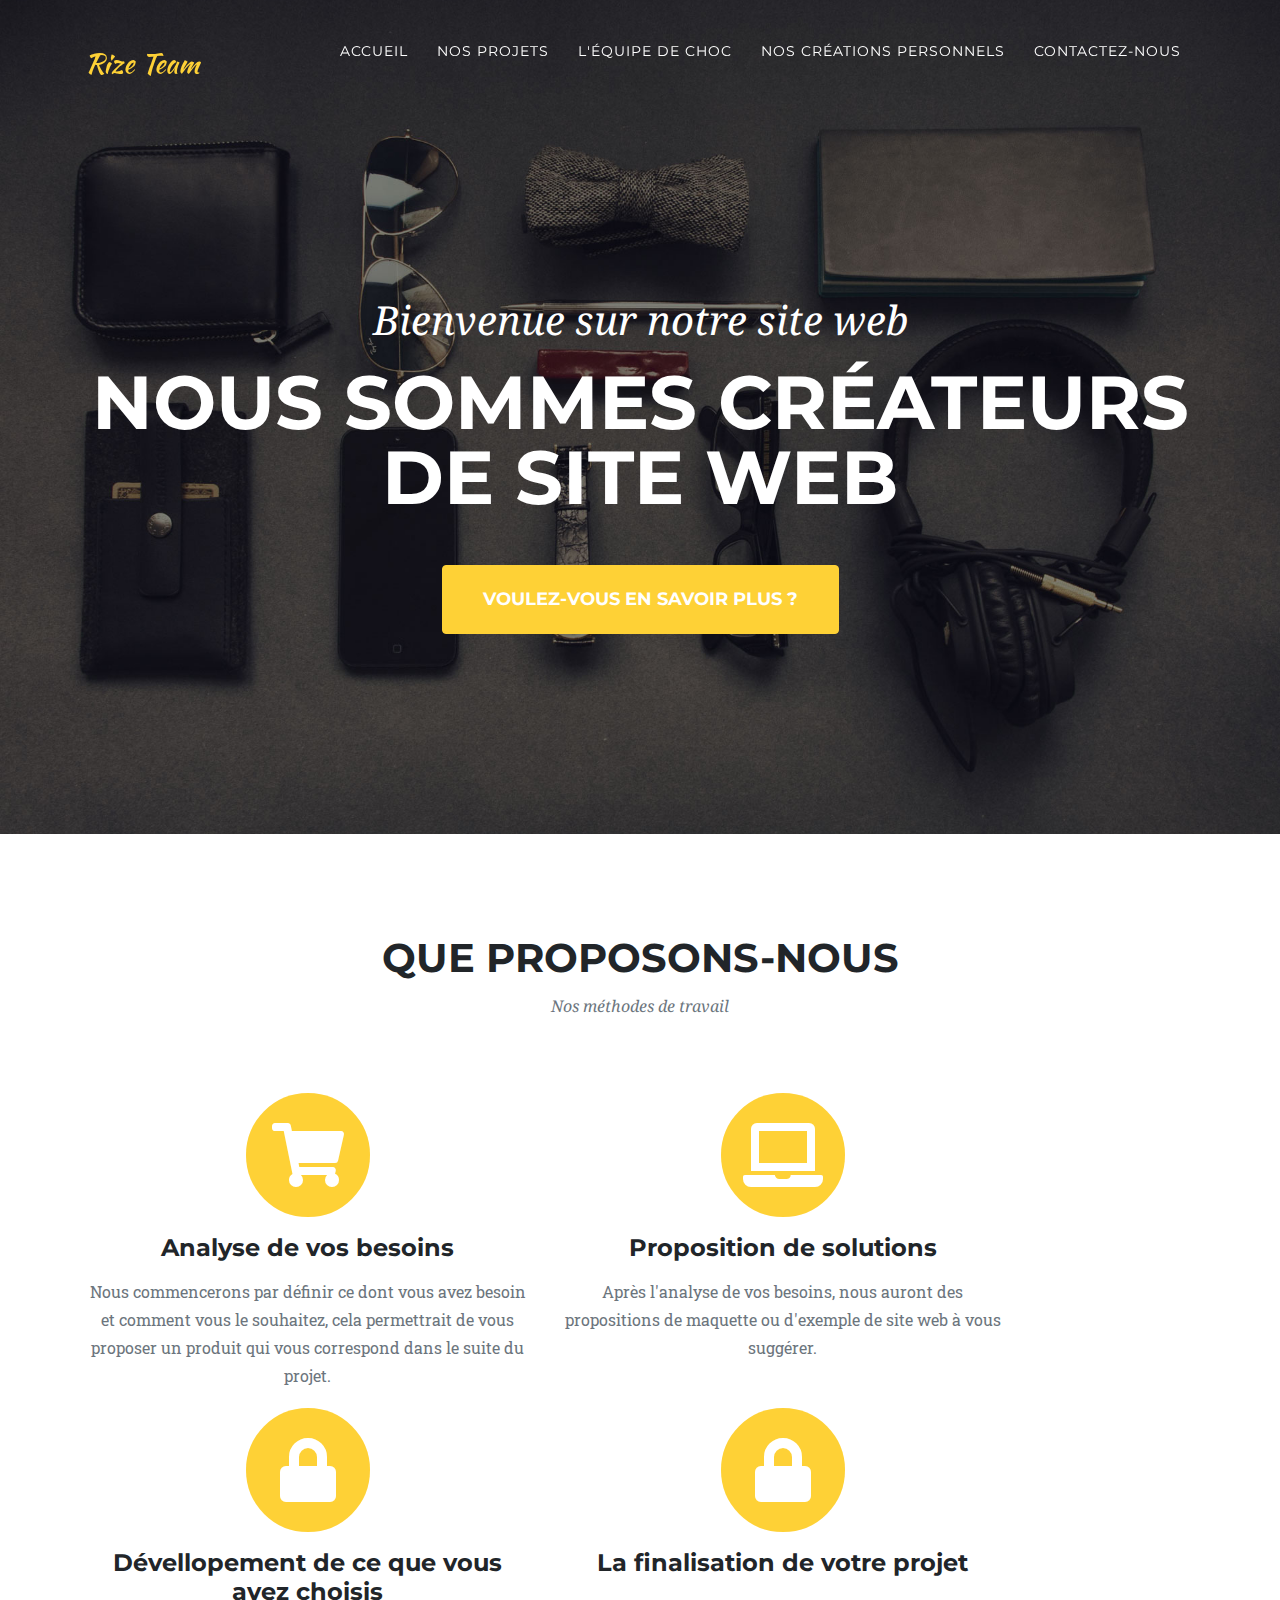
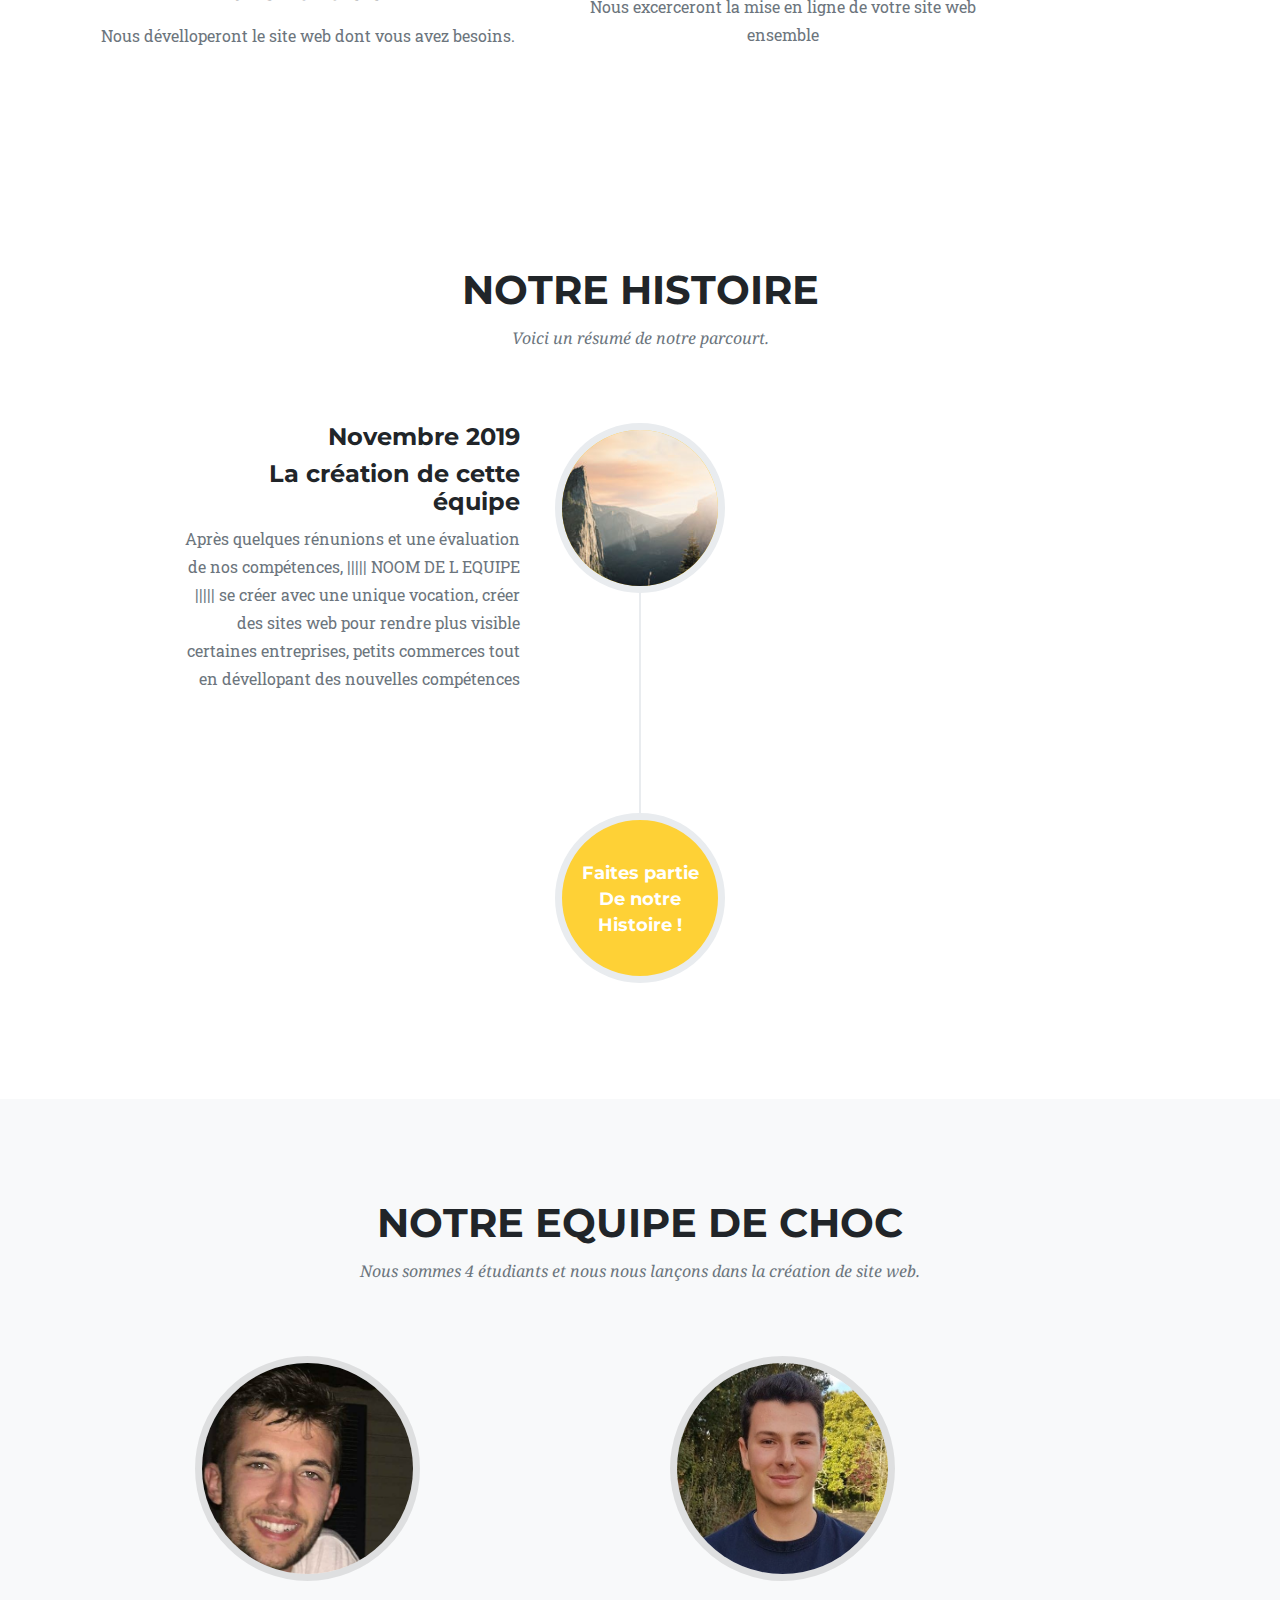
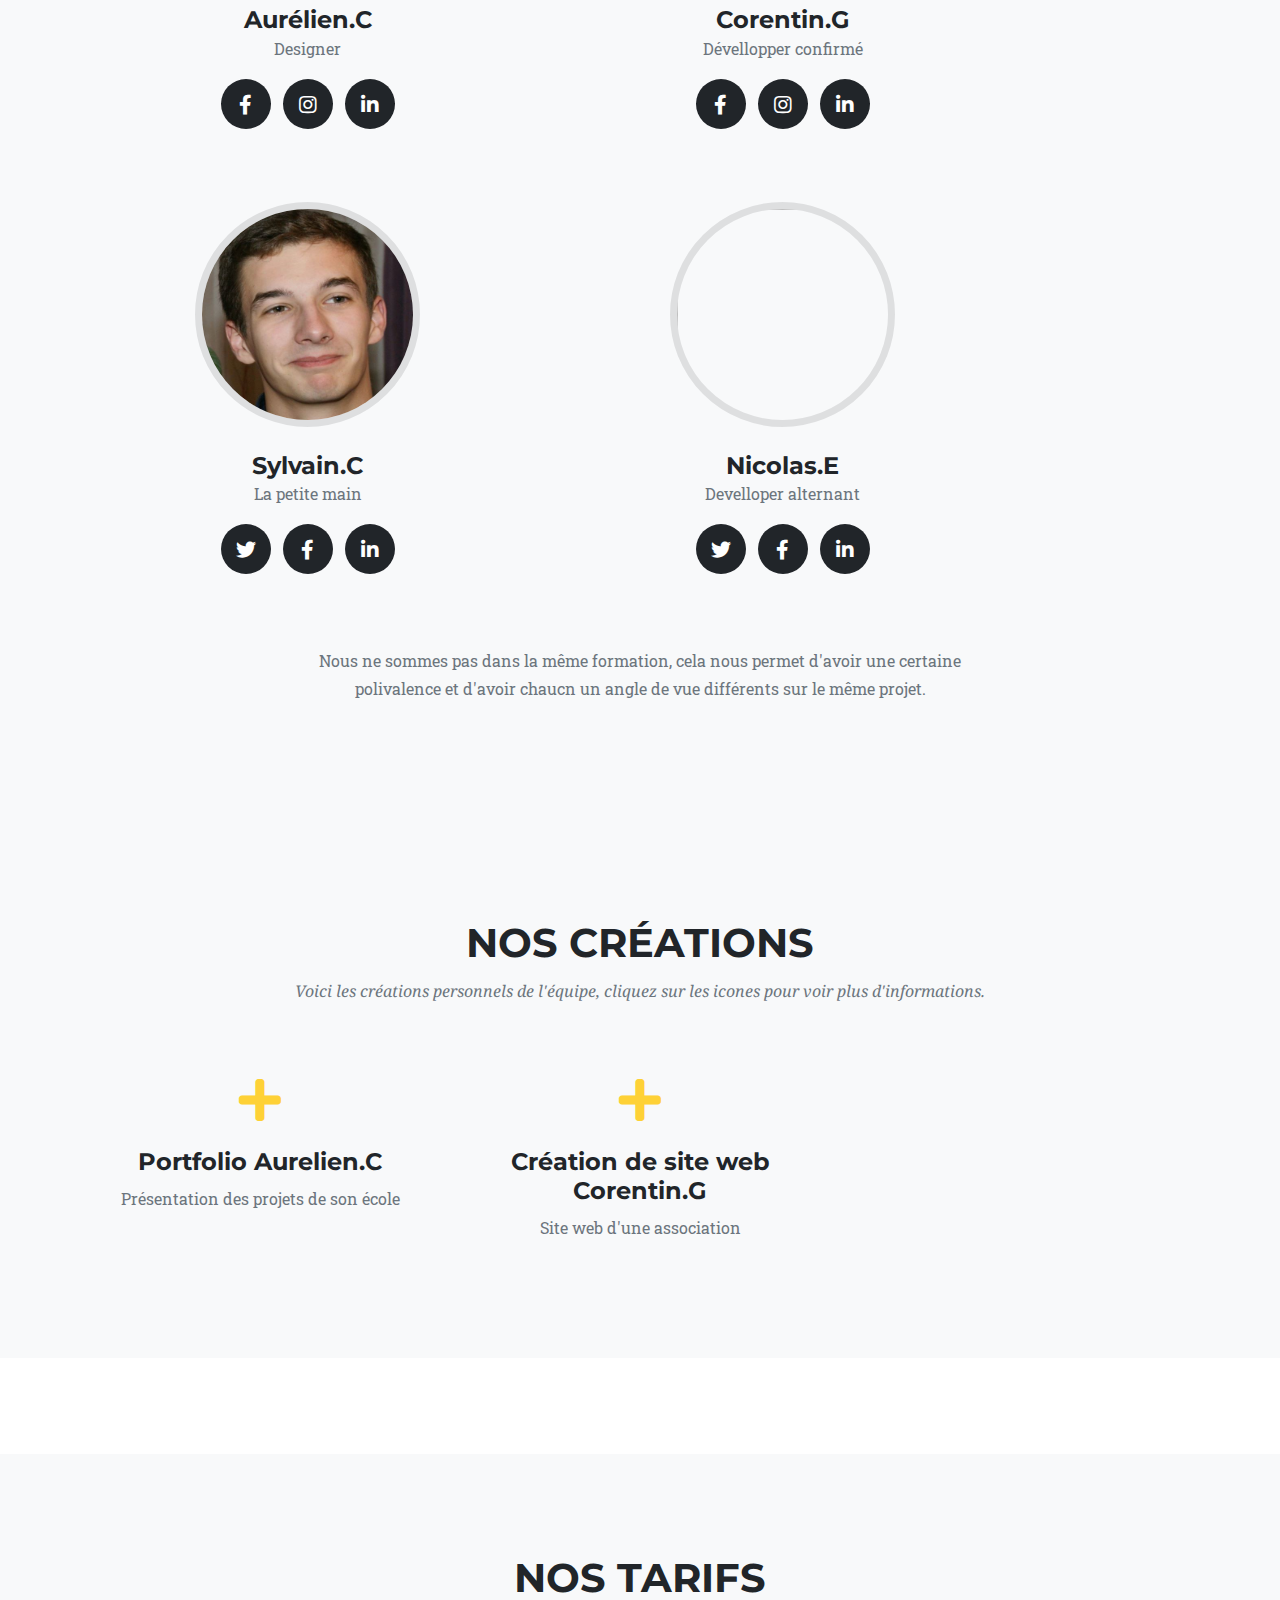
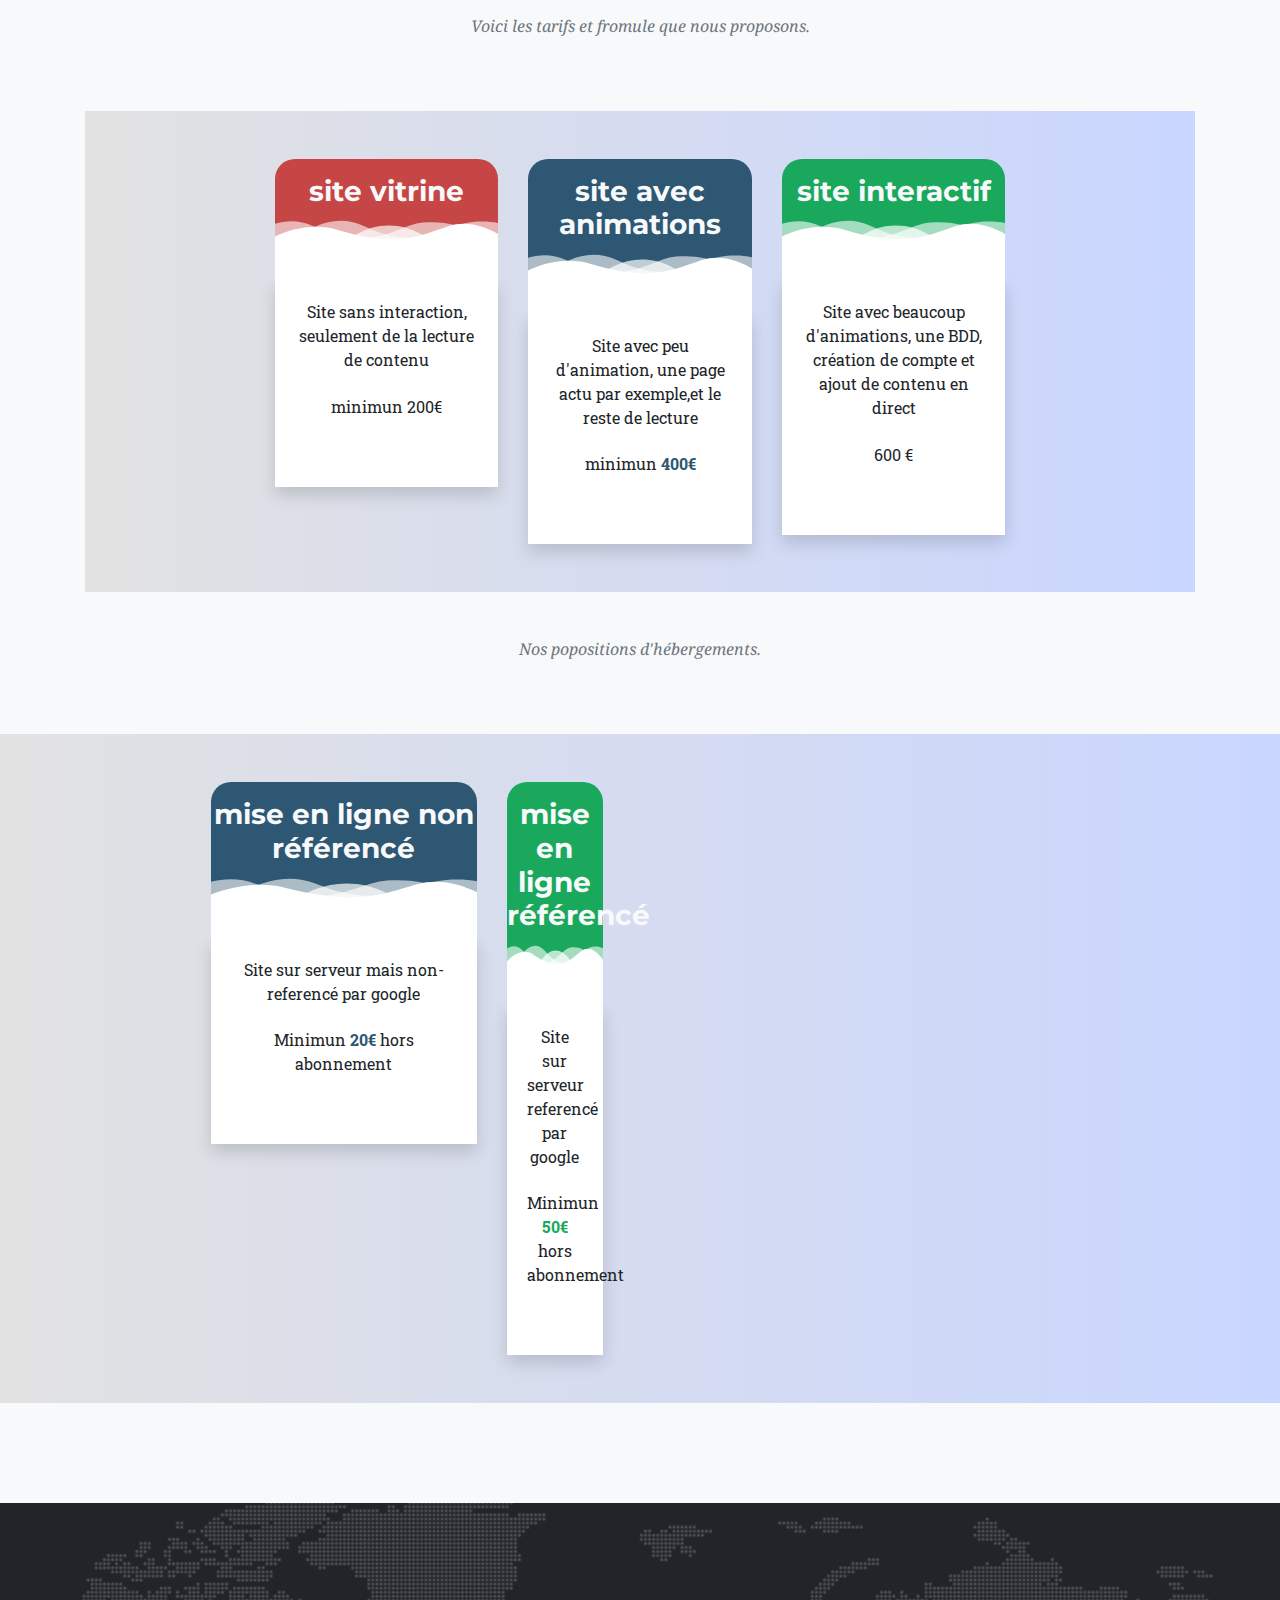
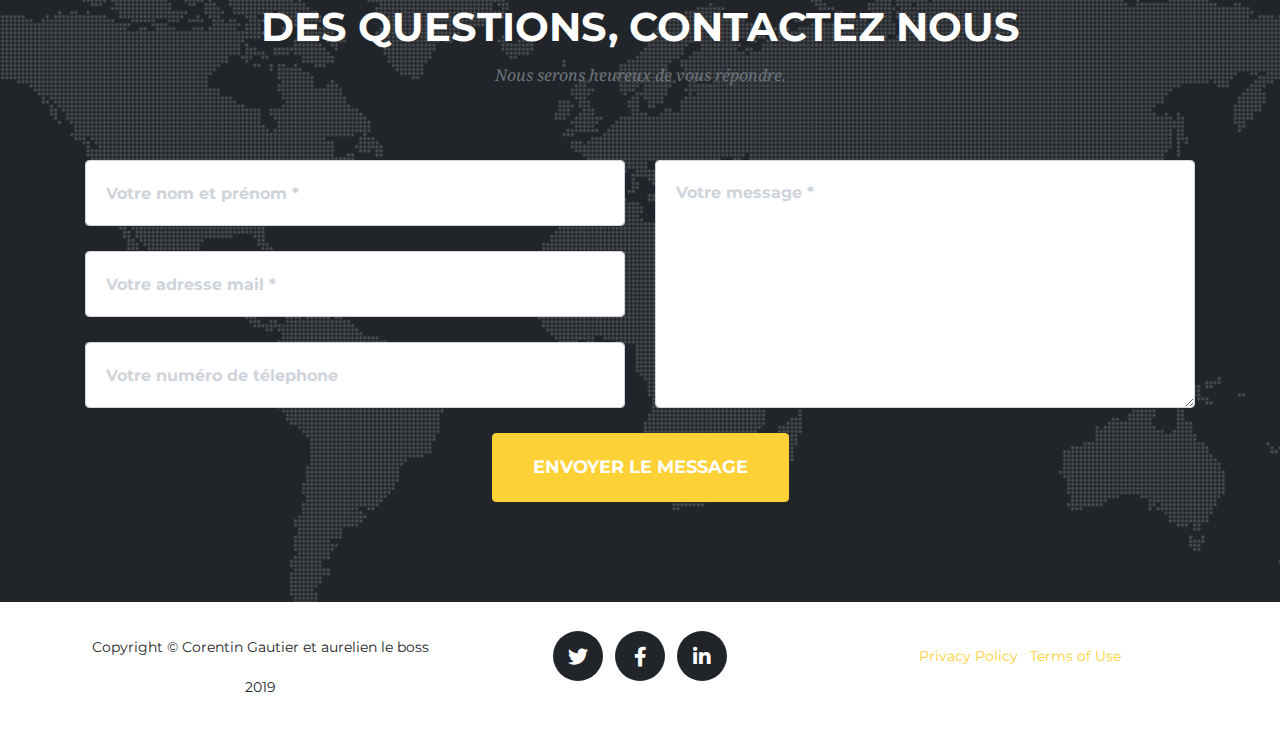
==== commit b68445ab: "wtf" ====
--- a/src/index.html
+++ b/src/index.html
@@ -500,8 +500,8 @@
   </div>
   <div class="card-body bg-white mt-0 shadow">
     <ul class="list-unstyled mb-5 position-relative">
-      <li>site sur serveur mais non-referencé par googlee</li>
-      <li>minimun<b> 20€</b> hors abonnement</li>
+      <li>Site sur serveur mais non-referencé par google</li>
+      <li>Minimun<b> 20€</b> hors abonnement</li>
     </ul>
   </div>
 </div>    
@@ -524,8 +524,8 @@
 
   <div class="card-body bg-white mt-0 shadow">
     <ul class="list-unstyled mb-5 position-relative">
-      <li>site sur serveur referencé par google</li>
-      <li>minimun <b>50€</b> hors abonnement</li>
+      <li>Site sur serveur referencé par google</li>
+      <li>Minimun <b>50€</b> hors abonnement</li>
     </ul> 
   </div>
   </div>
